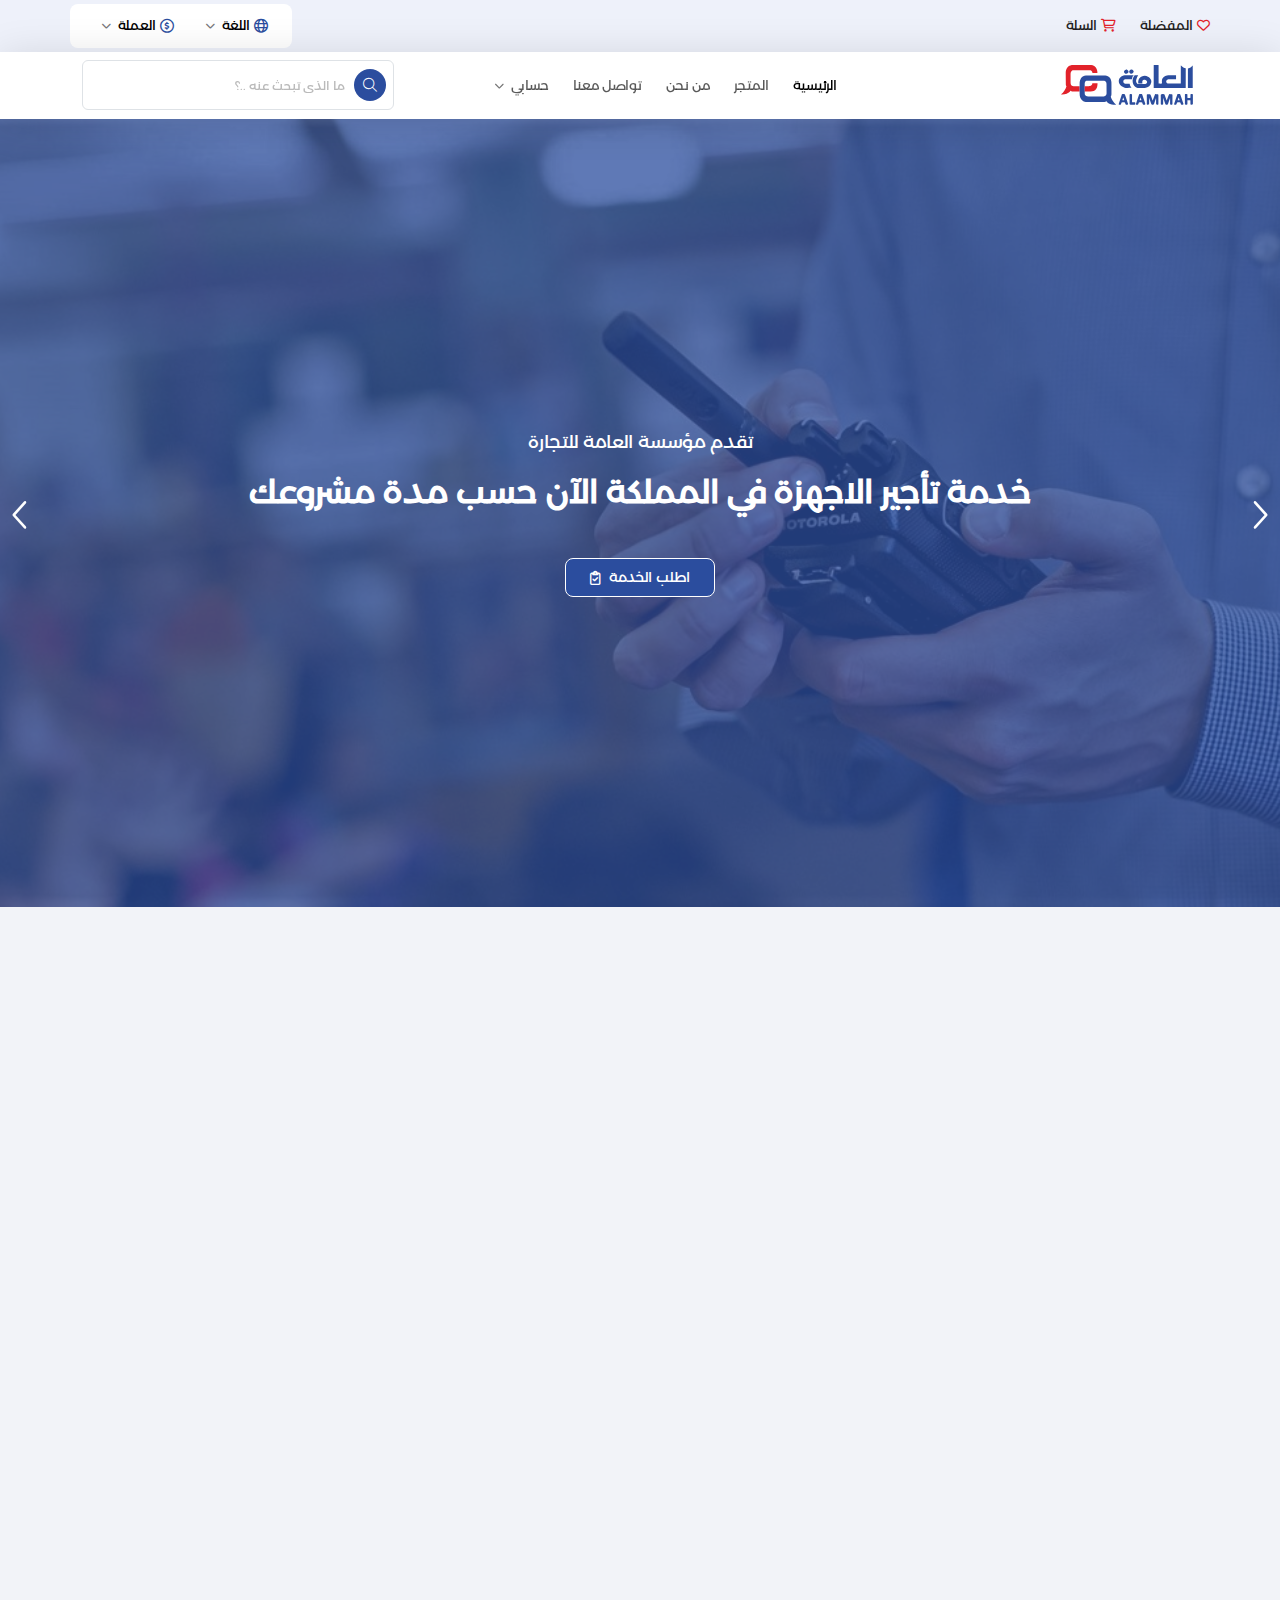
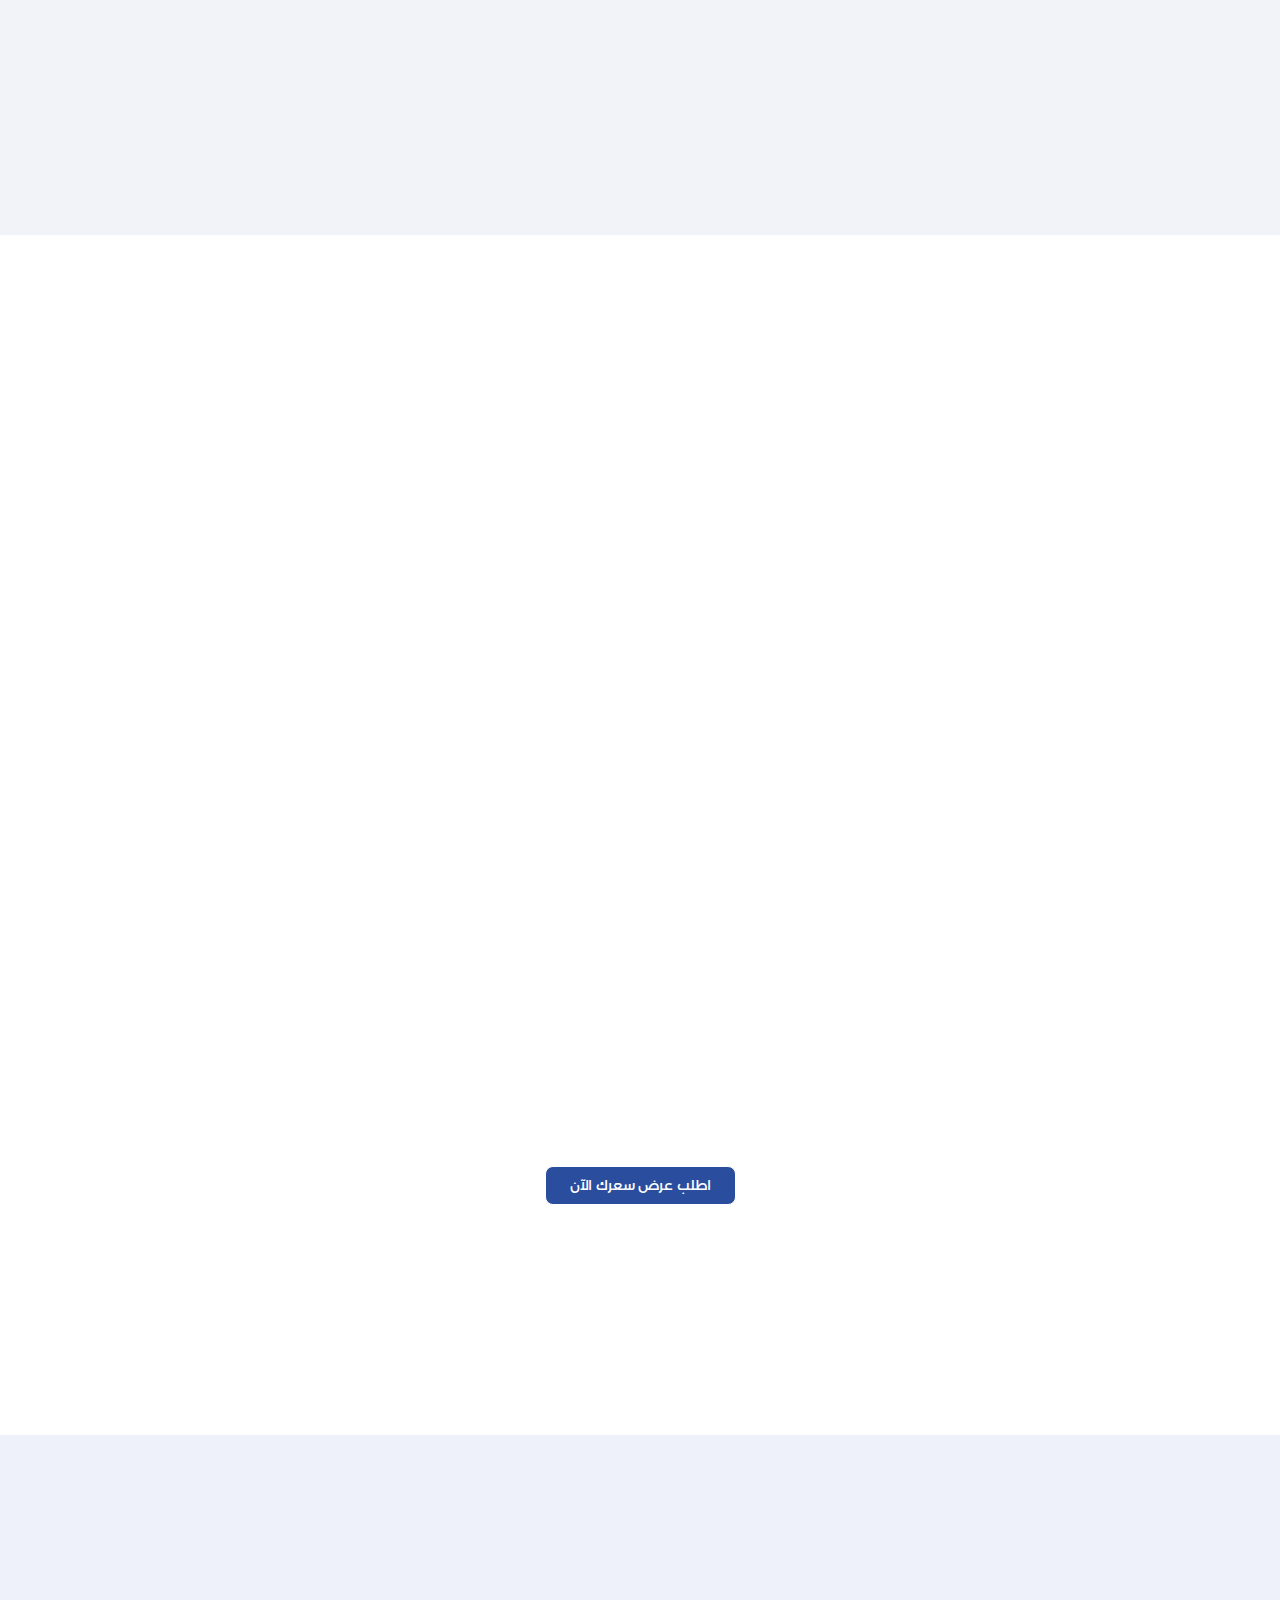
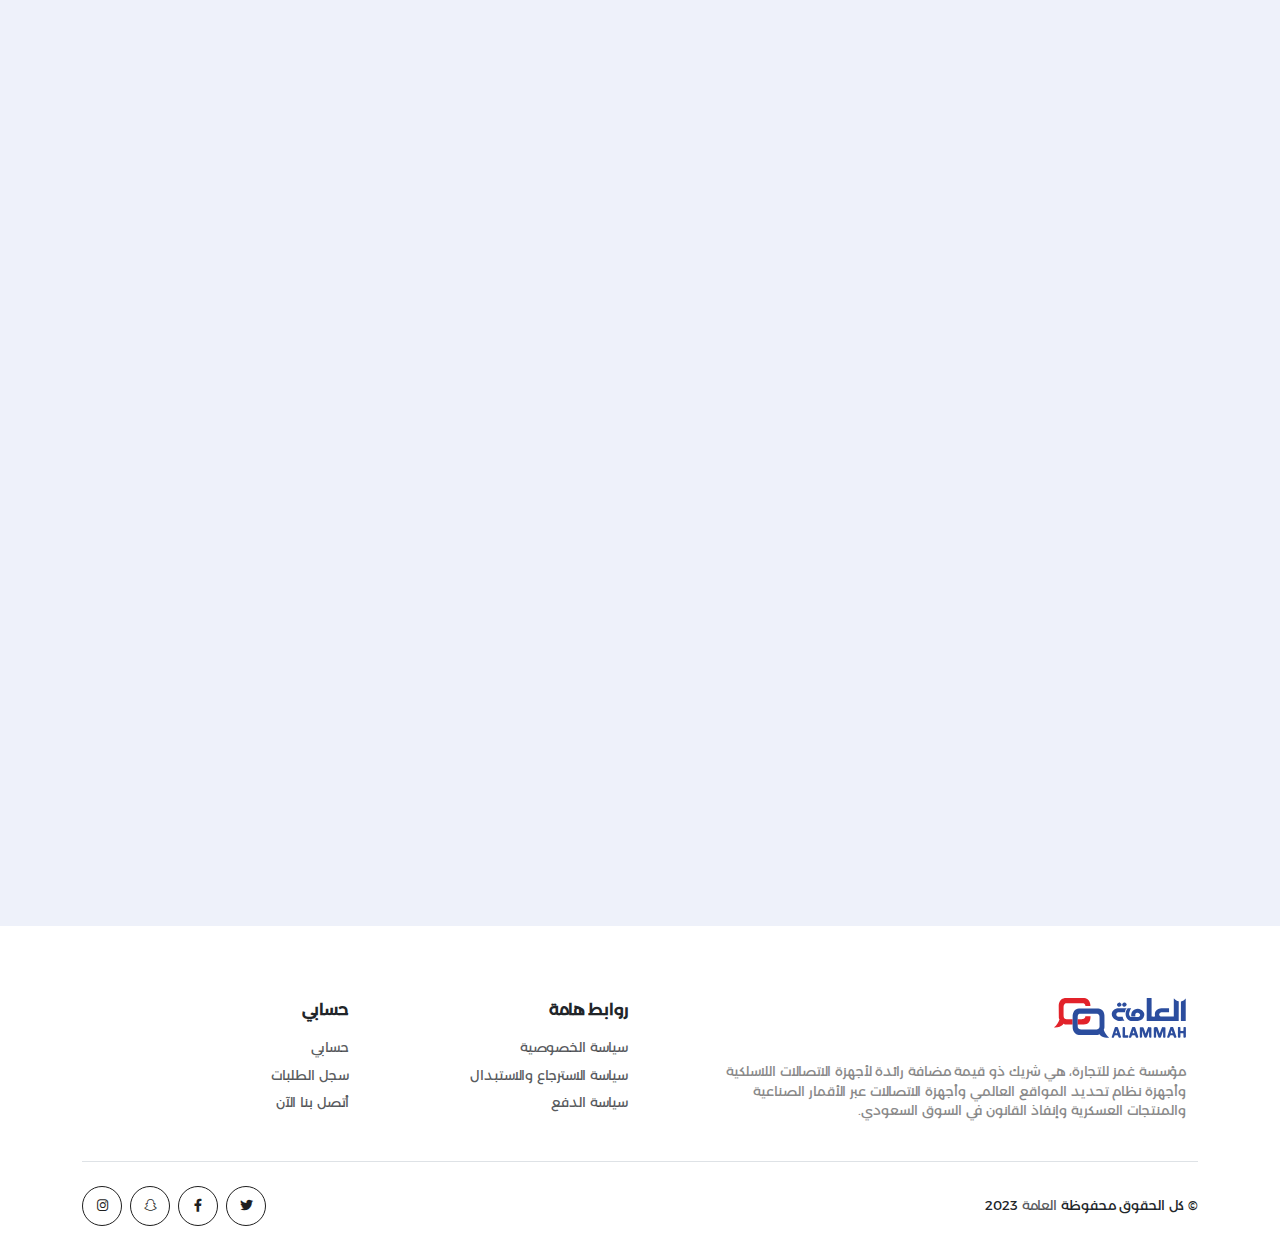
==== index.html @ 10451464 "index" ====
<!DOCTYPE html>
<html>

<head>
  <!-- Required meta tags -->
  <meta charset="UTF-8" />
  <meta http-equiv="X-UA-Compatible" content="IE=edge" />
  <meta name="viewport" content="width=device-width, initial-scale=1.0" />
  <meta name="description" content="" />
  <!-- title -->
  <title> مؤسسة العامة التجارية </title>
  <!-- favicon -->
  <link rel="icon" type="image/x-icon" href="img/fav.svg" />
  <!-- icons -->
  <link rel="stylesheet" href="css/all.css" />
  <!-- bootstrap -->
  <link rel="stylesheet" href="css/bootstrap.rtl.min.css" />
  <!-- aos -->
  <link rel="stylesheet" href="css/aos.css" />
  <!-- odometer -->
  <link rel="stylesheet" href="css/odometer.min.css" />
  <!-- Swiper -->
  <link rel="stylesheet" href="css/swiper-bundle.min.css" />
  <!-- fancybox -->
  <link rel="stylesheet" href="css/jquery.fancybox.min.css" />
  <!-- select2 -->
  <link rel="stylesheet" href="css/select2.min.css" />
  <!-- Custom style  -->
  <link rel="stylesheet" href="css/style.css" />
</head>

<body>
  <section class="topNav">
    <div class="container">
      <div class="links">
        <a href="#!"> <i class="fa-regular fa-heart"></i> <span> المفضلة </span></a>
        <a href="#!"> <i class="fa-sharp fa-regular fa-cart-shopping"></i> <span> السلة </span></a>
      </div>
      <div class="dropDowns">
        <div class="dropdown">
          <button class="dropdown-toggle" data-bs-toggle="dropdown">
            <i class="fa-regular fa-globe"></i>
            <span>اللغة</span>
          </button>
          <div class="dropdown-menu">
            <a class="dropdown-item active" href="#"> عربي </a>
            <a class="dropdown-item" href="#"> English </a>
          </div>
        </div>
        <div class="dropdown">
          <button class="dropdown-toggle" data-bs-toggle="dropdown">
            <i class="fa-sharp fa-regular fa-circle-dollar"></i>
            <span>العملة</span>
          </button>
          <div class="dropdown-menu">
            <a class="dropdown-item active" href="#"> SAR </a>
            <a class="dropdown-item" href="#"> USD </a>
          </div>
        </div>
      </div>
    </div>
  </section>
  <nav class="navbar navbar-expand-lg sticky-top">
    <div class="container">
      <a class="logo" href="#">
        <img src="img/logo.svg" alt="">
      </a>
      <button class="navbar-toggler" type="button" data-bs-toggle="collapse" data-bs-target="#navControl"
        aria-controls="navControl" aria-expanded="false" aria-label="Toggle navigation">
        <span class="navbar-toggler-icon"></span>
      </button>
      <div class="collapse navbar-collapse" id="navControl">
        <ul class="navbar-nav mb-2 mb-lg-0 gap-2">
          <li class="nav-item">
            <a class="nav-link active" href="#"> الرئيسية </a>
          </li>
          <li class="nav-item">
            <a class="nav-link" href="#"> المتجر </a>
          </li>
          <li class="nav-item">
            <a class="nav-link" href="#"> من نحن </a>
          </li>
          <li class="nav-item">
            <a class="nav-link" href="#"> تواصل معنا </a>
          </li>
          <li class="dropdown">
            <a class="nav-link dropdown-toggle pe-4" href="#" data-bs-toggle="dropdown"> حسابي </a>
            <div class="dropdown-menu">
              <a class="dropdown-item" href="#"> تسجيل دخول </a>
              <a class="dropdown-item" href="#"> حسابي </a>
              <a class="dropdown-item" href="#"> مشترياتي </a>
              <a class="dropdown-item" href="#"> تسجيل خروج </a>
            </div>
          </li>
        </ul>
        <div class="search">
          <i class="fa-sharp fa-light fa-magnifying-glass"></i>
          <input type="search" class="form-control " placeholder="ما الذي تبحث عنه ..؟">
        </div>
      </div>
    </div>
  </nav>
  <!-- ================ /Header ================= -->
  <!--(((((((((((((((((((((((()))))))))))))))))))))))-->
  <!--((((((((((((((((((( content )))))))))))))))))))-->
  <!--(((((((((((((((((((((((()))))))))))))))))))))))-->
  <content>
    <!-- main slider -->
    <section class="mainSlider">
      <div class="swiper mainSliderContainer ">
        <div class="swiper-wrapper">
          <!-- swiper-slide -->
          <div class="swiper-slide" style="background-image:url(img/s2.jpg)">
            <div class=" info">
              <h4 class="hint"> تقدم مؤسسة العامة للتجارة </h4>
              <h1 class="sliderTitle">
                خدمة تأجير الاجهزة في المملكة الآن حسب مدة مشروعك
              </h1>
              <a href="#!" class="btnDefault"> <span> اطلب الخدمة <i class="fa-regular fa-clipboard-check"></i> </span>
              </a>
            </div>
          </div>
          <!-- swiper-slide -->
          <div class="swiper-slide" style="background-image:url(img/s1.jpg)">
            <div class=" info">
              <h4 class="hint"> حلول الاتصالات اللاسلكية </h4>
              <h1 class="sliderTitle">
                حلول الاتصالات اللاسلكية اجهزة يدوية، اجهزة عربة ونظام متكامل
              </h1>
              <a href="#!" class="btnDefault"> <span> اتصل بنا <i class="fa-regular fa-headset"></i> </span> </a>
            </div>
          </div>
          <!-- swiper-slide -->
          <div class="swiper-slide" style="background-image:url(img/s3.jpeg)">
            <div class=" info">
              <h4 class="hint"> متجرنا الالكتروني يعمل حالياً، قم بتصفح منتجاتنا </h4>
              <h1 class="sliderTitle">
                منتجات الاتصالات واجهزة تحديد المواقع
              </h1>
              <a href="#!" class="btnDefault"> <span> اشتري الآن <i class="fa-regular fa-cart-shopping"></i> </span>
              </a>
            </div>
          </div>
        </div>
      </div>
      <div class="swiperBtns" data-aos="fade-down">
        <div class="mainSliderNext swiper-button-next"></div>
        <div class="mainSliderPrev swiper-button-prev"></div>
      </div>
    </section>
    <!-- Features -->
    <section class="Features">
      <div class="container">
        <div class="row align-items-center g-3 pb-5">
          <div class="col-md-6">
            <div class="aboutUs">
              <h1 data-aos="fade-up"> عن العامة للتجارة </h1>
              <p data-aos="fade-up">
                مؤسسة العامة للتجارة، هي شريك ذو قيمة مضافة رائدة لأجهزة الاتصالات اللاسلكية وأجهزة نظام تحديد المواقع
                العالمي وأجهزة الاتصالات عبر الأقمار الصناعية والمنتجات العسكرية وإنفاذ القانون في السوق السعودي.
                من خلال مشاريع أبحاث السوق المنتظمة ، والتي تهدف إلى توفير وتطوير أحدث الحلول والمنتجات بأعلى المعايير
                من أجل البقاء في المقدمة في سوق اقتصادي تنافسي. اليوم تعمل العامة بجد لكسب المزيد من العملاء في السوق
                المحلية من خلال توظيف مؤهلين من ذوي الخبرة وإدارة المنافسة الشديدة في المملكة ، ضمن مجموعة متنوعة من
                المجالات التي ننشط فيها.
              </p>
            </div>
          </div>
          <div class="col-md-6 d-none d-md-block">
            <div class="aboutImg " data-aos="fade-up">
              <img src="img/about.jpg" alt="">
            </div>
          </div>
        </div>
        <div class="Feature">
          <div class="row flex-wrap">
            <!-- single Feature -->
            <div class="col p-2 singleFeature " data-aos="fade-up">
              <div class="info">
                <div class="content">
                  <div class="icon">
                    <img src="img/fav.svg" alt="">
                  </div>
                  <h4> أجهزة الاتصالات اللاسلكية والسلكية </h4>
                  <p>
                    مؤسسة العامة للتجارة هي مورد أجهزة الاتصال اللاسلكي الجديدة والمستعملة من العلامات التجارية الرائدة
                    مثل
                    موتورولا هاريس و هايترا و ايكوم و كينوود و تايت.
                  </p>
                </div>
              </div>
            </div>
            <!-- single Feature -->
            <div class="col p-2 singleFeature " data-aos="fade-up">
              <div class="info">
                <div class="content">
                  <div class="icon">
                    <img src="img/fav.svg" alt="">
                  </div>
                  <h4>
                    أجهزة تحديد المواقع
                  </h4>
                  <p>
                    العامة هي مورد معتمد لمنتجات أجهزة تحديد المواقع (قارمن) للأفراد والشركات والحكومة.
                  </p>
                </div>
              </div>
            </div>
            <!-- single Feature -->
            <div class="col p-2 singleFeature " data-aos="fade-up">
              <div class="info">
                <div class="content">
                  <div class="icon">
                    <img src="img/fav.svg" alt="">
                  </div>
                  <h4>
                    المستلزمات المكتبية
                  </h4>
                  <p>
                    توريد الاثاث المكتبي المتكامل للشركات والافراد بالمواصفات القياسية وبنا يتناسب مع المستخدم النهائي.
                  </p>
                </div>
              </div>
            </div>
            <!-- single Feature -->
            <div class="col p-2 singleFeature " data-aos="fade-up">
              <div class="info">
                <div class="content">
                  <div class="icon">
                    <img src="img/fav.svg" alt="">
                  </div>
                  <h4>
                    التجهيزات العسكرية وتجهيزات انفاذ القانون
                  </h4>
                  <p>
                    تجهيز شنط الاسعافات الاولية العسكرية المجهزة بأحد الوسائل التكتيكية للبقاء علي قيد الحياه وتريدها
                    للفرق العسكرية في مخلتف قواة الدفاع الوطني في المملكة العربية السعودية.
                  </p>
                </div>
              </div>
            </div>
          </div>
        </div>
      </div>
    </section>
    <!-- services -->
    <section class="services">
      <div class="container">
        <!--  section Top -->
        <div class="sectionTop">
          <!-- Section Title -->
          <div class="SectionTitle text-md-start">
            <h1 class="title" data-aos="fade-up">
              القطاعات الرئيسية التي قمنا بخدمتها
            </h1>
            <h6 class="hint" data-aos="fade-up">
              لدينا مايكفي من الكفاءة لتقديم الخدمات والمنتجات لاكبر المنظمات والقطاعات الخاصة و الحكومية !!
            </h6>
          </div>
        </div>
        <!-- slider -->
        <div class="swiper servicesSlider">
          <div class="swiper-wrapper">
            <!-- slide -->
            <div class="swiper-slide">
              <div class="flipCard" data-aos="zoom-in-up">
                <div class="cardFront"
                  style="background: linear-gradient(to top, #000000a3, #0000001a), url(img/service1.jpg);">
                  <div class="content">
                    <h3>
                      القطاع العسكري وانفاذ القانون
                    </h3>
                    <a href="#!" class="animatedLink">
                      <i class="fa-light fa-bullseye-arrow"><span></span></i>
                    </a>
                  </div>
                </div>
                <div class="cardBack">
                  <div class="content">
                    <img src="img/logo.svg" alt="">
                    <h5> القطاع العسكري وانفاذ القانون </h5>
                    <p>
                      الإمدادات العسكرية مثل الأصفاد وأسلحة الصعق الكهربائي وخيام التخييم والحقائب وأدوات الإسعافات
                      الأولية
                    </p>
                    <a href="#!" class="btnDefault"> <span> التفاصيل <i class="fa-light fa-arrow-left-long"></i></span>
                    </a>
                  </div>
                </div>
              </div>
            </div>
            <!-- slide -->
            <div class="swiper-slide">
              <div class="flipCard" data-aos="zoom-in-up">
                <div class="cardFront"
                  style="background: linear-gradient(to top, #000000a3, #0000001a), url(img/service2.jpg);">
                  <div class="content">
                    <h3>
                      القطاع البحري
                    </h3>
                    <a href="#!" class="animatedLink">
                      <i class="fa-light fa-bullseye-arrow"><span></span></i>
                    </a>
                  </div>
                </div>
                <div class="cardBack">
                  <div class="content">
                    <img src="img/logo.svg" alt="">
                    <h5> القطاع البحري </h5>
                    <p>
                      الإمدادات العسكرية مثل الأصفاد وأسلحة الصعق الكهربائي وخيام التخييم والحقائب وأدوات الإسعافات
                      الأولية
                    </p>
                    <a href="#!" class="btnDefault"> <span> التفاصيل <i class="fa-light fa-arrow-left-long"></i></span>
                    </a>
                  </div>
                </div>
              </div>
            </div>
            <!-- slide -->
            <div class="swiper-slide">
              <div class="flipCard" data-aos="zoom-in-up">
                <div class="cardFront"
                  style="background: linear-gradient(to top, #000000a3, #0000001a), url(img/service3.jpg);">
                  <div class="content">
                    <h3>
                      المقاولات
                    </h3>
                    <a href="#!" class="animatedLink">
                      <i class="fa-light fa-bullseye-arrow"><span></span></i>
                    </a>
                  </div>
                </div>
                <div class="cardBack">
                  <div class="content">
                    <img src="img/logo.svg" alt="">
                    <h5> المقاولات </h5>
                    <p>
                      الإمدادات العسكرية مثل الأصفاد وأسلحة الصعق الكهربائي وخيام التخييم والحقائب وأدوات الإسعافات
                      الأولية
                    </p>
                    <a href="#!" class="btnDefault"> <span> التفاصيل <i class="fa-light fa-arrow-left-long"></i></span>
                    </a>
                  </div>
                </div>
              </div>
            </div>
            <!-- slide -->
            <div class="swiper-slide">
              <div class="flipCard" data-aos="zoom-in-up">
                <div class="cardFront"
                  style="background: linear-gradient(to top, #000000a3, #0000001a), url(img/service4.jpg);">
                  <div class="content">
                    <h3>
                      قطاع البترول
                    </h3>
                    <a href="#!" class="animatedLink">
                      <i class="fa-light fa-bullseye-arrow"><span></span></i>
                    </a>
                  </div>
                </div>
                <div class="cardBack">
                  <div class="content">
                    <img src="img/logo.svg" alt="">
                    <h5> قطاع البترول </h5>
                    <p>
                      الإمدادات العسكرية مثل الأصفاد وأسلحة الصعق الكهربائي وخيام التخييم والحقائب وأدوات الإسعافات
                      الأولية
                    </p>
                    <a href="#!" class="btnDefault"> <span> التفاصيل <i class="fa-light fa-arrow-left-long"></i></span>
                    </a>
                  </div>
                </div>
              </div>
            </div>
          </div>
        </div>
      </div>
    </section>
    <!--  -->
    <section class="requestQuote">
      <div class="container">
        <div class="request">
          <h1>اطلب تسعيرتك الان </h1>
          <button class="btnDefault"> <span> اطلب عرض سعرك الآن </span> </button>
        </div>
      </div>
    </section>
    <!--  -->
    <section class="completedProjects">
      <div class="container">
        <div class="row">
          <div class="col-lg-3 p-2">
            <div class="title">
              <h1 data-aos="fade-up"> المشروعات المكتملة </h1>
              <p data-aos="fade-up"> مؤسسة العامة للتجارة اكتسبت مؤسسة العامة ثقة عملائها خلال السنوات القليلة الماضية
                في مجال توريد نظام
                تحديد المواقع العالمي (GPS) في مختلف القطاعات بالمملكة العربية السعودية . أنجزت عددا من المشاريع الرائعة
                نستعرض لك بعض منها </p>
            </div>
          </div>
          <div class="col-lg-9 p-2">
            <div class="row">
              <div class="col-md-6 p-2">
                <div class="project" data-aos="fade-up">
                  <img src="img/service1.jpg" alt="">
                  <h6> توريد الات موسيقية لصالح فرق المشاة </h6>
                  <p>
                    تعاونت مؤسسة العامة للتجارة مع أهم منتجين للآلات الموسيقية أوروبية الصنع، لتوريد آلات موسيقية مختلفة
                    لتستخدمها فرق العزف العسكرية مثل الطبول والساكسفون والمزمار بالإضافة إلى المتطلبات والمواد المختلفة
                    لتجهيز واعداد فرق العزف العسكرية.
                  </p>
                </div>
              </div>
              <div class="col-md-6 p-2">
                <div class="project" data-aos="fade-up">
                  <img src="img/service2.jpg" alt="">
                  <h6> توريد شنط الإسعافات الأولية الشخصية المعبئة بمكونات تكتيكية
                  </h6>
                  <p>
                    شنط الاسعافات الاولية التكتيكية عبارة عن مجموعات من أدوات لتحمل الصدمات و المواد الاساسية للبقاء علي
                    قيد الحياه عن طريق التحكم في النزيف وعلاج الجروح الرئيسية. كما تشمل مكونات شنطة الاسعافات الاولية
                    التكتيكية على اربطة أخرى.
                  </p>
                </div>
              </div>
              <div class="col-md-6 p-2">
                <div class="project" data-aos="fade-up">
                  <img src="img/s1.jpg" alt="">
                  <h6> توريد أجهزة اتصال لاسلكي يدوية مصنعة خصيصآ لتتحمل الصدمات والانفاجارات
                  </h6>
                  <p>
                    قمنا بتوريد أجهزة الاتصال اللاسلكي المعدة للاستخدام في المناطق القابلة للانفجار من منتجات موتورولا
                    /موتوتربومع كامل ملحقاتها للمقاول الرئيسي في مجال النفط والغاز.
                  </p>
                </div>
              </div>
              <div class="col-md-6 p-2">
                <div class="project" data-aos="fade-up">
                  <img src="img/s2.jpg" alt="">
                  <h6> توريد مسدس الصعق الكهربائي من تيزر موديل اكس 26 بي مع الخراطيش لأحد قطاعات انفاذ القانون في
                    المملكة العربية السعودية
                  </h6>
                  <p>
                    تيزر اكسون موديل اكس 26 بي، هو السلاح الذكي الأصغر والأكثر إحكاما ، ومقبضه المصمم هندسيًا مصنوع
                    لمراعاة سهولة الأداء. مع حزمة كملة من الملحقات تشمل خراطيش البطاريات قامت العامة بتوريده لمنظمات
                    انفاذ
                    القانون في السعودية.
                  </p>
                </div>
              </div>
            </div>
          </div>
        </div>
      </div>
    </section>
  </content>
  <!--(((((((((((((((((((((((()))))))))))))))))))))))-->
  <!--((((((((((((((((( / content )))))))))))))))))))-->
  <!--(((((((((((((((((((((((()))))))))))))))))))))))-->
  <!-- ================ Footer ================= -->
  <footer class="pt-5">
    <div class="container pt-4">
      <div class="row">
        <div class="col-md-6 mb-3 info">
          <img class="logo" src="img/logo.svg" alt="">
          <p> مؤسسة غمز للتجارة، هي شريك ذو قيمة مضافة رائدة لأجهزة الاتصالات اللاسلكية وأجهزة نظام تحديد المواقع
            العالمي وأجهزة الاتصالات عبر الأقمار الصناعية والمنتجات العسكرية وإنفاذ القانون في السوق السعودي. </p>
        </div>
        <div class="col-6 col-md-3 mb-3">
          <h5 class="fw-bold mb-3"> روابط هامة </h5>
          <ul class="nav flex-column">
            <li class="nav-item mb-2"><a href="#!" class="nav-link p-0 text-muted"> سياسة الخصوصية </a></li>
            <li class="nav-item mb-2"><a href="#!" class="nav-link p-0 text-muted"> سیاسة الاسترجاع والاستبدال </a></li>
            <li class="nav-item mb-2"><a href="#!" class="nav-link p-0 text-muted"> سياسة الدفع </a></li>
          </ul>
        </div>
        <div class="col-6 col-md-3 mb-3">
          <h5 class="fw-bold mb-3"> حسابي </h5>
          <ul class="nav flex-column">
            <li class="nav-item mb-2"><a href="#!" class="nav-link p-0 text-muted"> حسابي </a></li>
            <li class="nav-item mb-2"><a href="#!" class="nav-link p-0 text-muted"> سجل الطلبات </a></li>
            <li class="nav-item mb-2"><a href="#!" class="nav-link p-0 text-muted"> أتصل بنا الآن </a></li>
          </ul>
        </div>
      </div>
      <div class="d-flex flex-column flex-sm-row justify-content-between py-4 mt-4 border-top align-items-center" style="gap: 16px;">
        <p> © كل الحقوق محفوظة <a href="#!"  class="text-muted"> العامة </a> 2023 </p>
        <ul class="list-unstyled d-flex mb-0">
          <li class="ms-2">
            <a class="icon" href="#" target="_blank">
              <i class="fa-brands fa-twitter"></i>
            </a>
          </li>
          <li class="ms-2">
            <a class="icon" href="#" target="_blank">
              <i class="fa-brands fa-facebook-f"></i>
            </a>
          </li>
          <li class="ms-2">
            <a class="icon" href="#" target="_blank">
              <i class="fa-brands fa-snapchat-ghost"></i>
            </a>
          </li>
          <li class="ms-2">
            <a class="icon" href="#" target="_blank">
              <i class="fa-brands fa-instagram"></i>
            </a>
          </li>
        </ul>
      </div>
    </div>
  </footer>
  <!-- ================ /Footer ================= -->
  <!--////////////////////////////////////////////////////////////////////////////////-->
  <!--////////////////////////////////////////////////////////////////////////////////-->
  <!--////////////////////////////////////////////////////////////////////////////////-->
  <!--/////////////////////////////JavaScript/////////////////////////////////////////-->
  <!--////////////////////////////////////////////////////////////////////////////////-->
  <!--////////////////////////////////////////////////////////////////////////////////-->
  <!--////////////////////////////////////////////////////////////////////////////////-->
  <!-- jquery -->
  <script src="js/jquery.min.js"></script>
  <!-- popper -->
  <script src="js/popper.min.js"></script>
  <!-- bootstrap -->
  <script src="js/bootstrap.min.js"></script>
  <!-- apper -->
  <script src="js/jquery.appear.js"></script>
  <!-- animation on scroll -->
  <script src="js/aos.js"></script>
  <!-- odometer counterUp  -->
  <script src="js/odometer.min.js"></script>
  <!-- select2  -->
  <script src="js/select2.min.js"></script>
  <!-- Swiper JS -->
  <script src="js/swiper-bundle.min.js"></script>
  <!-- fancybox JS -->
  <script src="js/jquery.fancybox.min.js"></script>
  <!-- custom -->
  <script src="js/custom.js"></script>
</body>

</html>
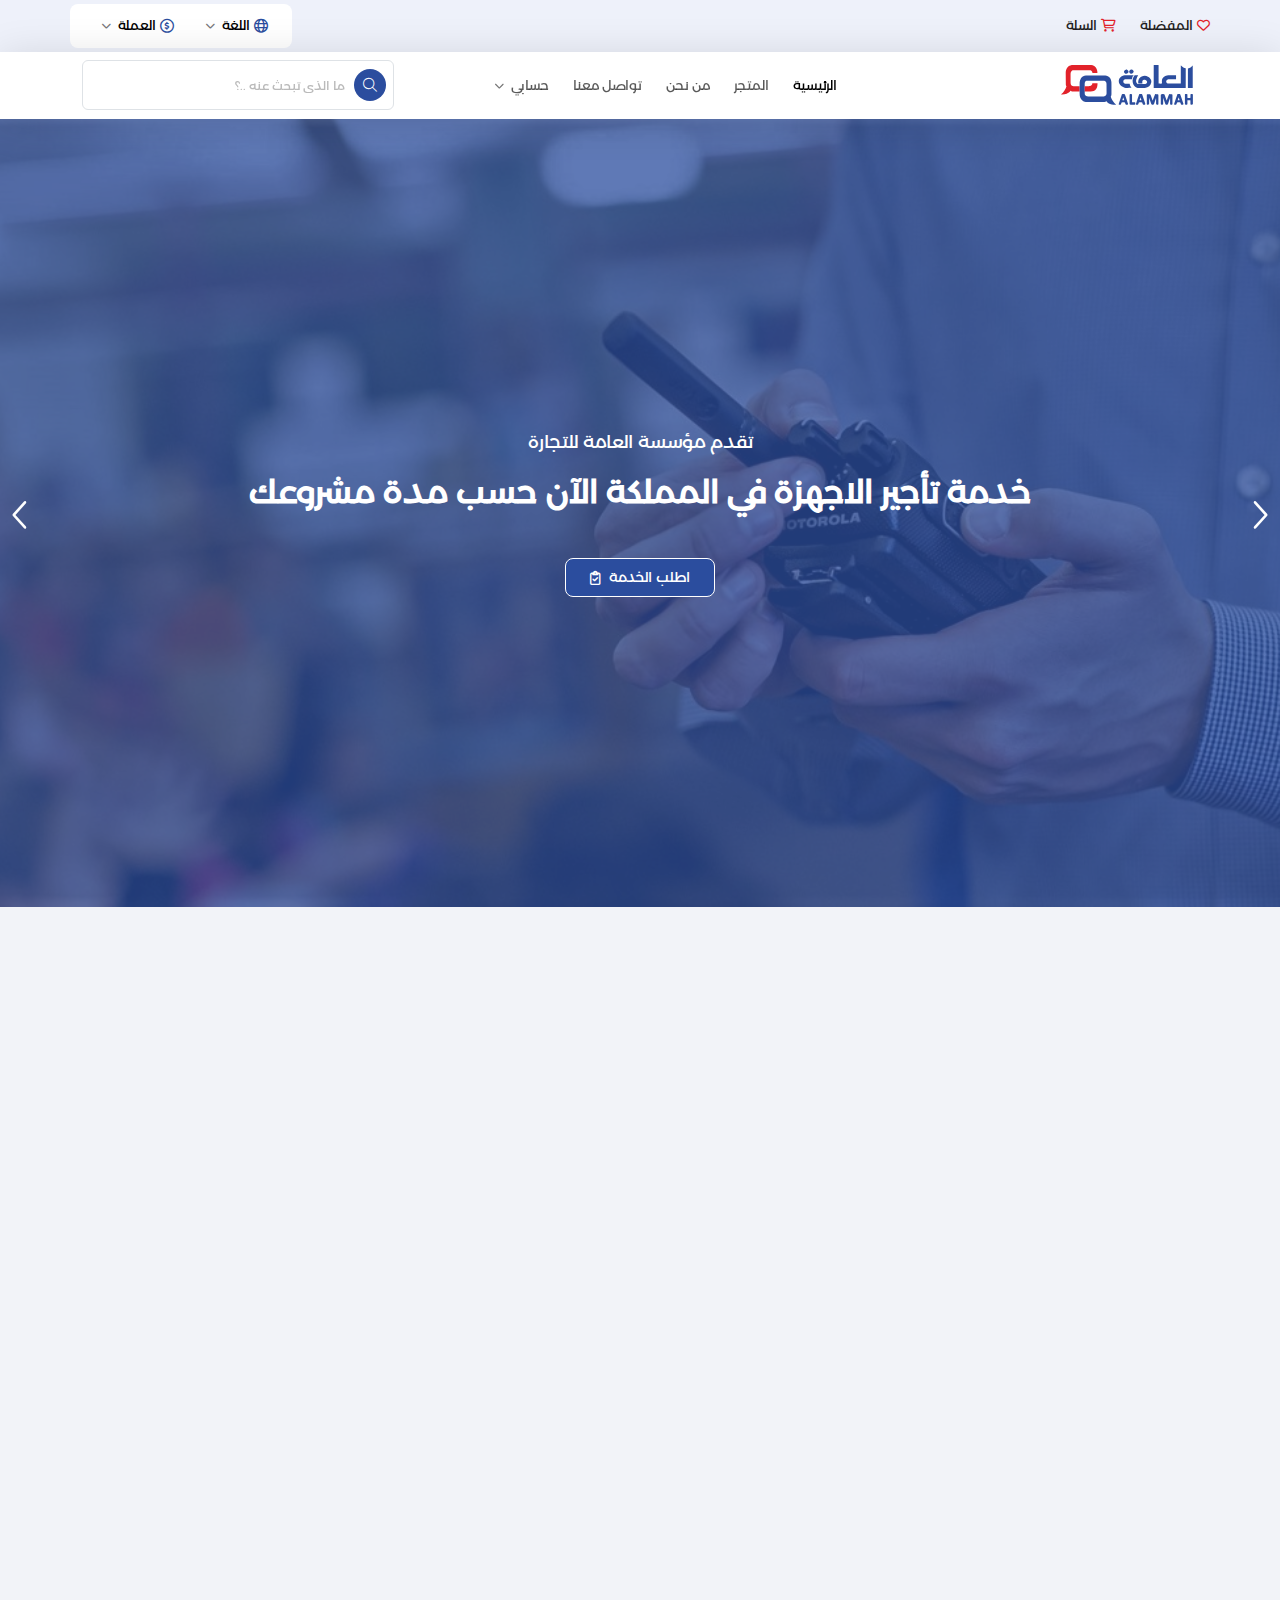
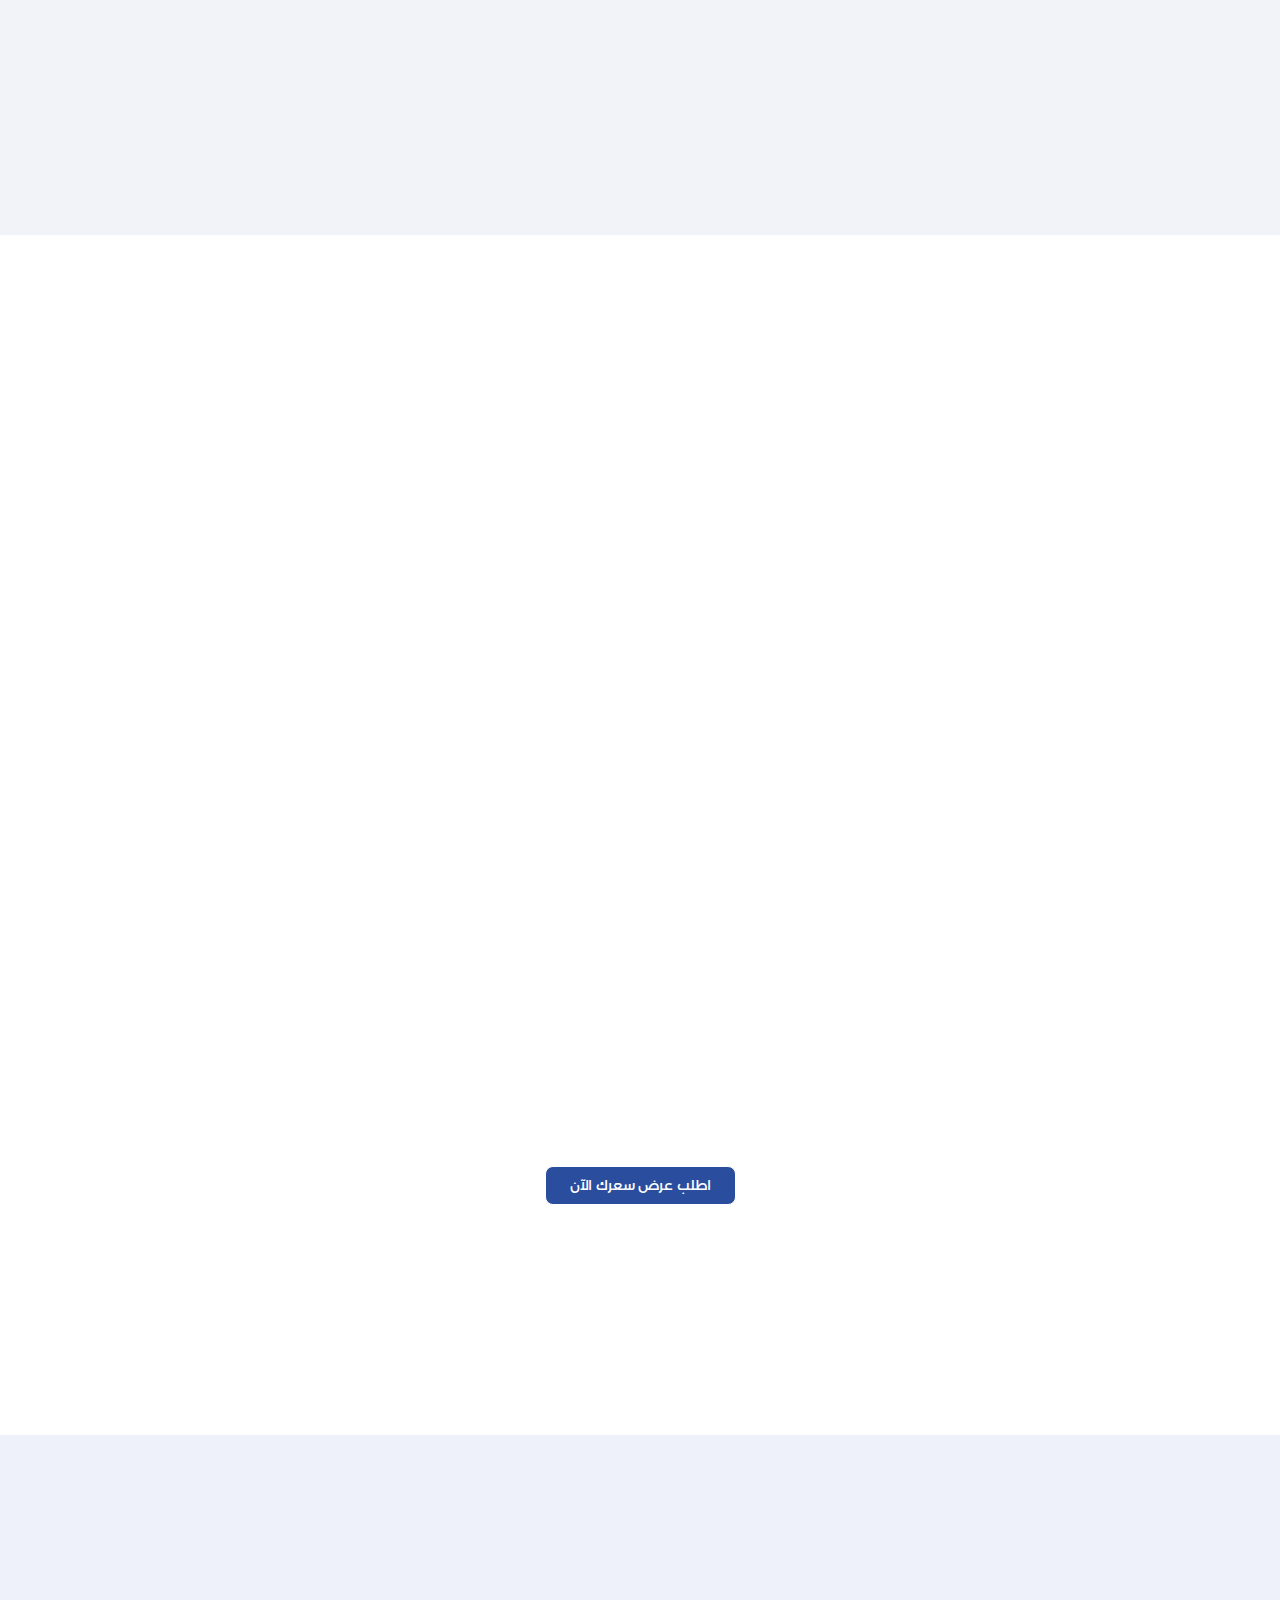
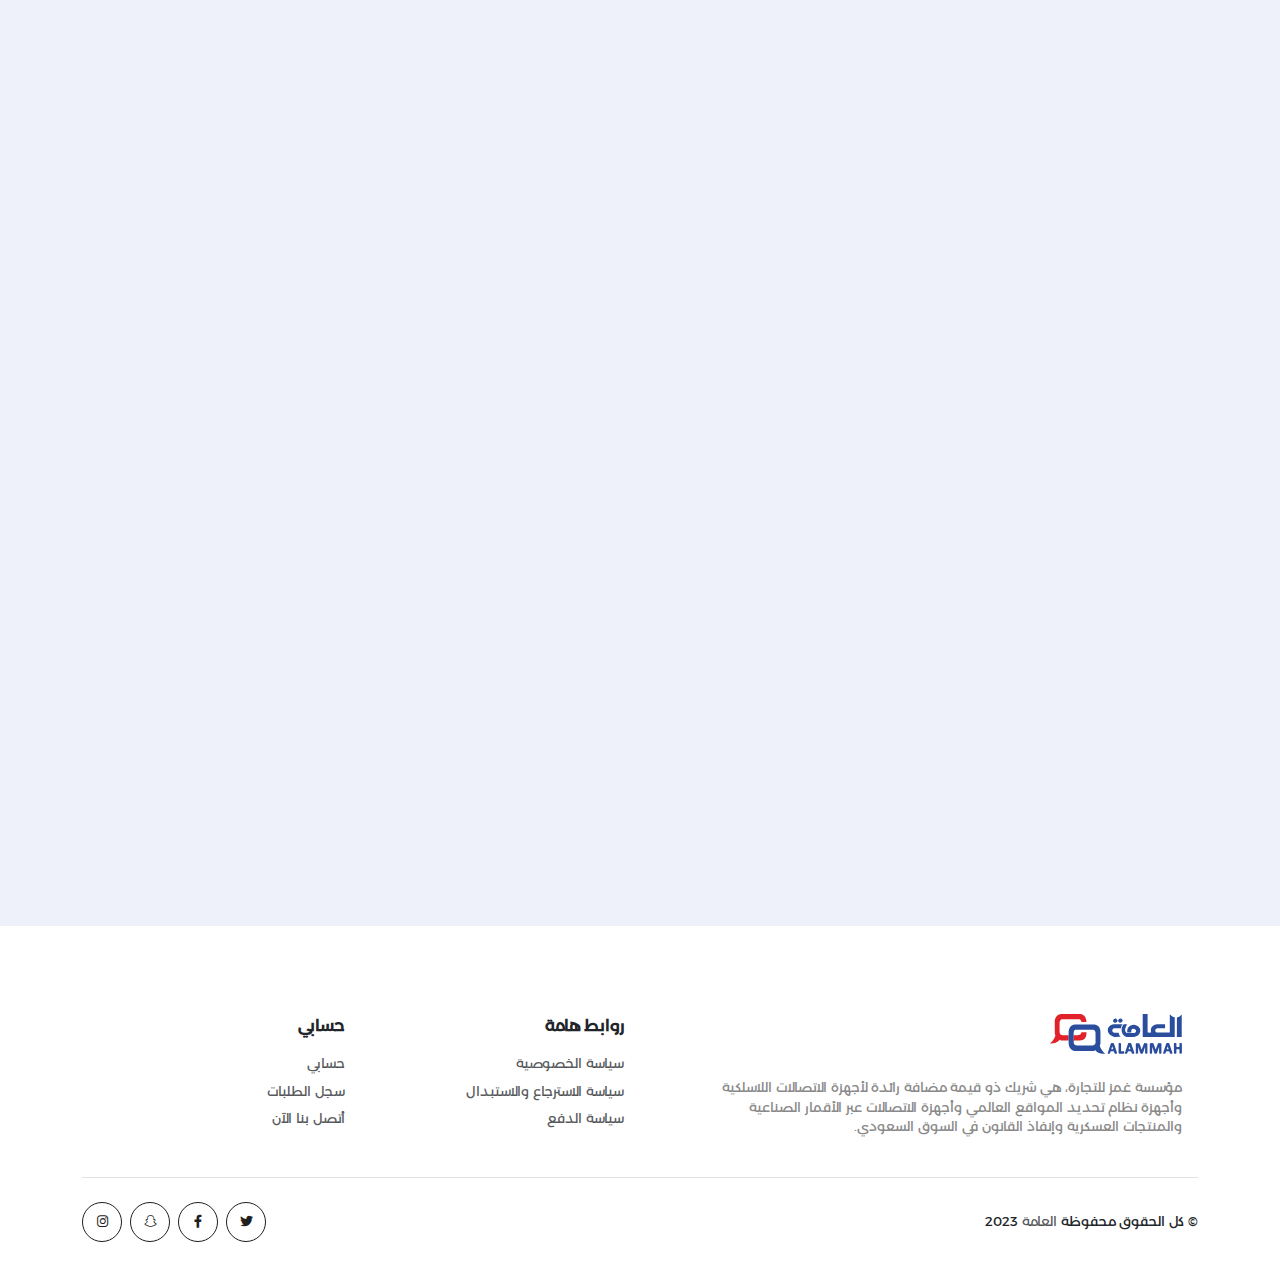
==== commit 3579be84: "index" ====
--- a/index.html
+++ b/index.html
@@ -461,12 +461,12 @@
   <footer class="pt-5">
     <div class="container pt-4">
       <div class="row">
-        <div class="col-md-6 mb-3 info">
+        <div class="col-md-6 p-3 info">
           <img class="logo" src="img/logo.svg" alt="">
           <p> مؤسسة غمز للتجارة، هي شريك ذو قيمة مضافة رائدة لأجهزة الاتصالات اللاسلكية وأجهزة نظام تحديد المواقع
             العالمي وأجهزة الاتصالات عبر الأقمار الصناعية والمنتجات العسكرية وإنفاذ القانون في السوق السعودي. </p>
         </div>
-        <div class="col-6 col-md-3 mb-3">
+        <div class="col-6 col-md-3 p-3">
           <h5 class="fw-bold mb-3"> روابط هامة </h5>
           <ul class="nav flex-column">
             <li class="nav-item mb-2"><a href="#!" class="nav-link p-0 text-muted"> سياسة الخصوصية </a></li>
@@ -474,7 +474,7 @@
             <li class="nav-item mb-2"><a href="#!" class="nav-link p-0 text-muted"> سياسة الدفع </a></li>
           </ul>
         </div>
-        <div class="col-6 col-md-3 mb-3">
+        <div class="col-6 col-md-3 p-3">
           <h5 class="fw-bold mb-3"> حسابي </h5>
           <ul class="nav flex-column">
             <li class="nav-item mb-2"><a href="#!" class="nav-link p-0 text-muted"> حسابي </a></li>
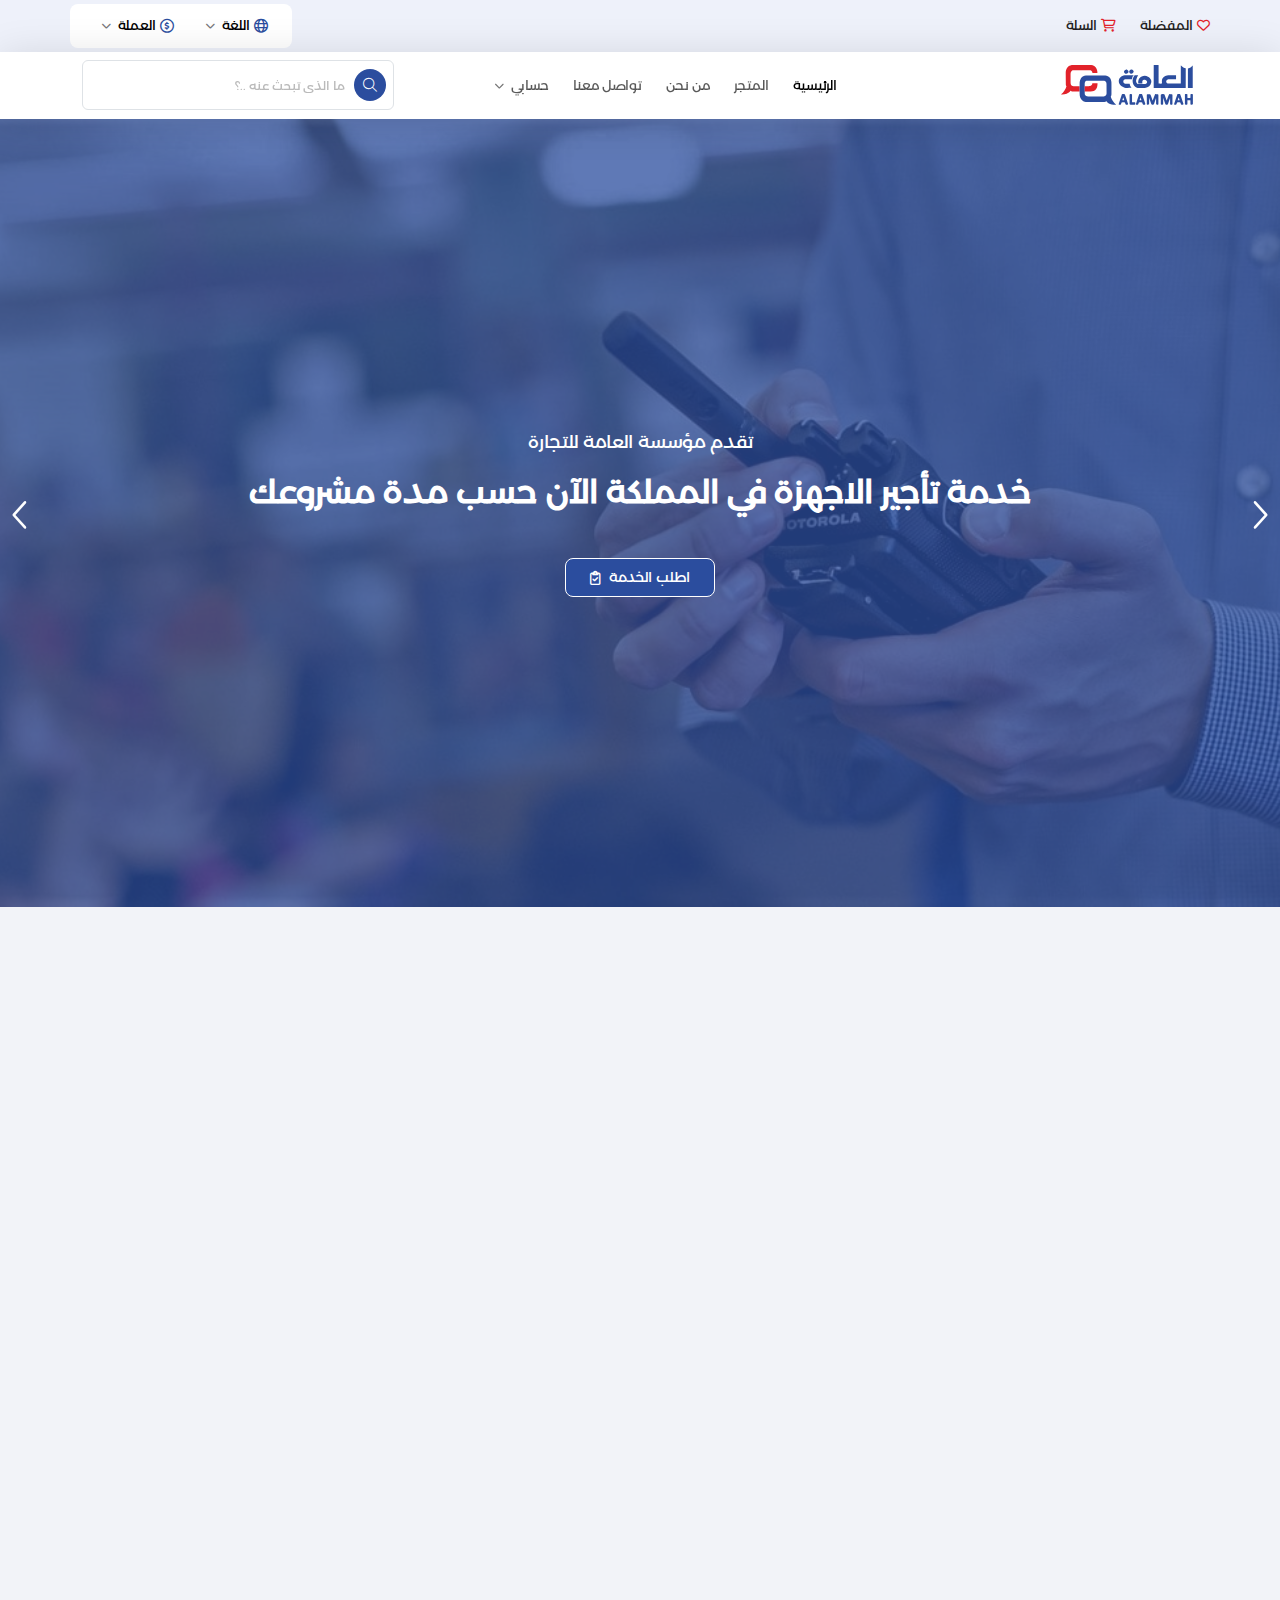
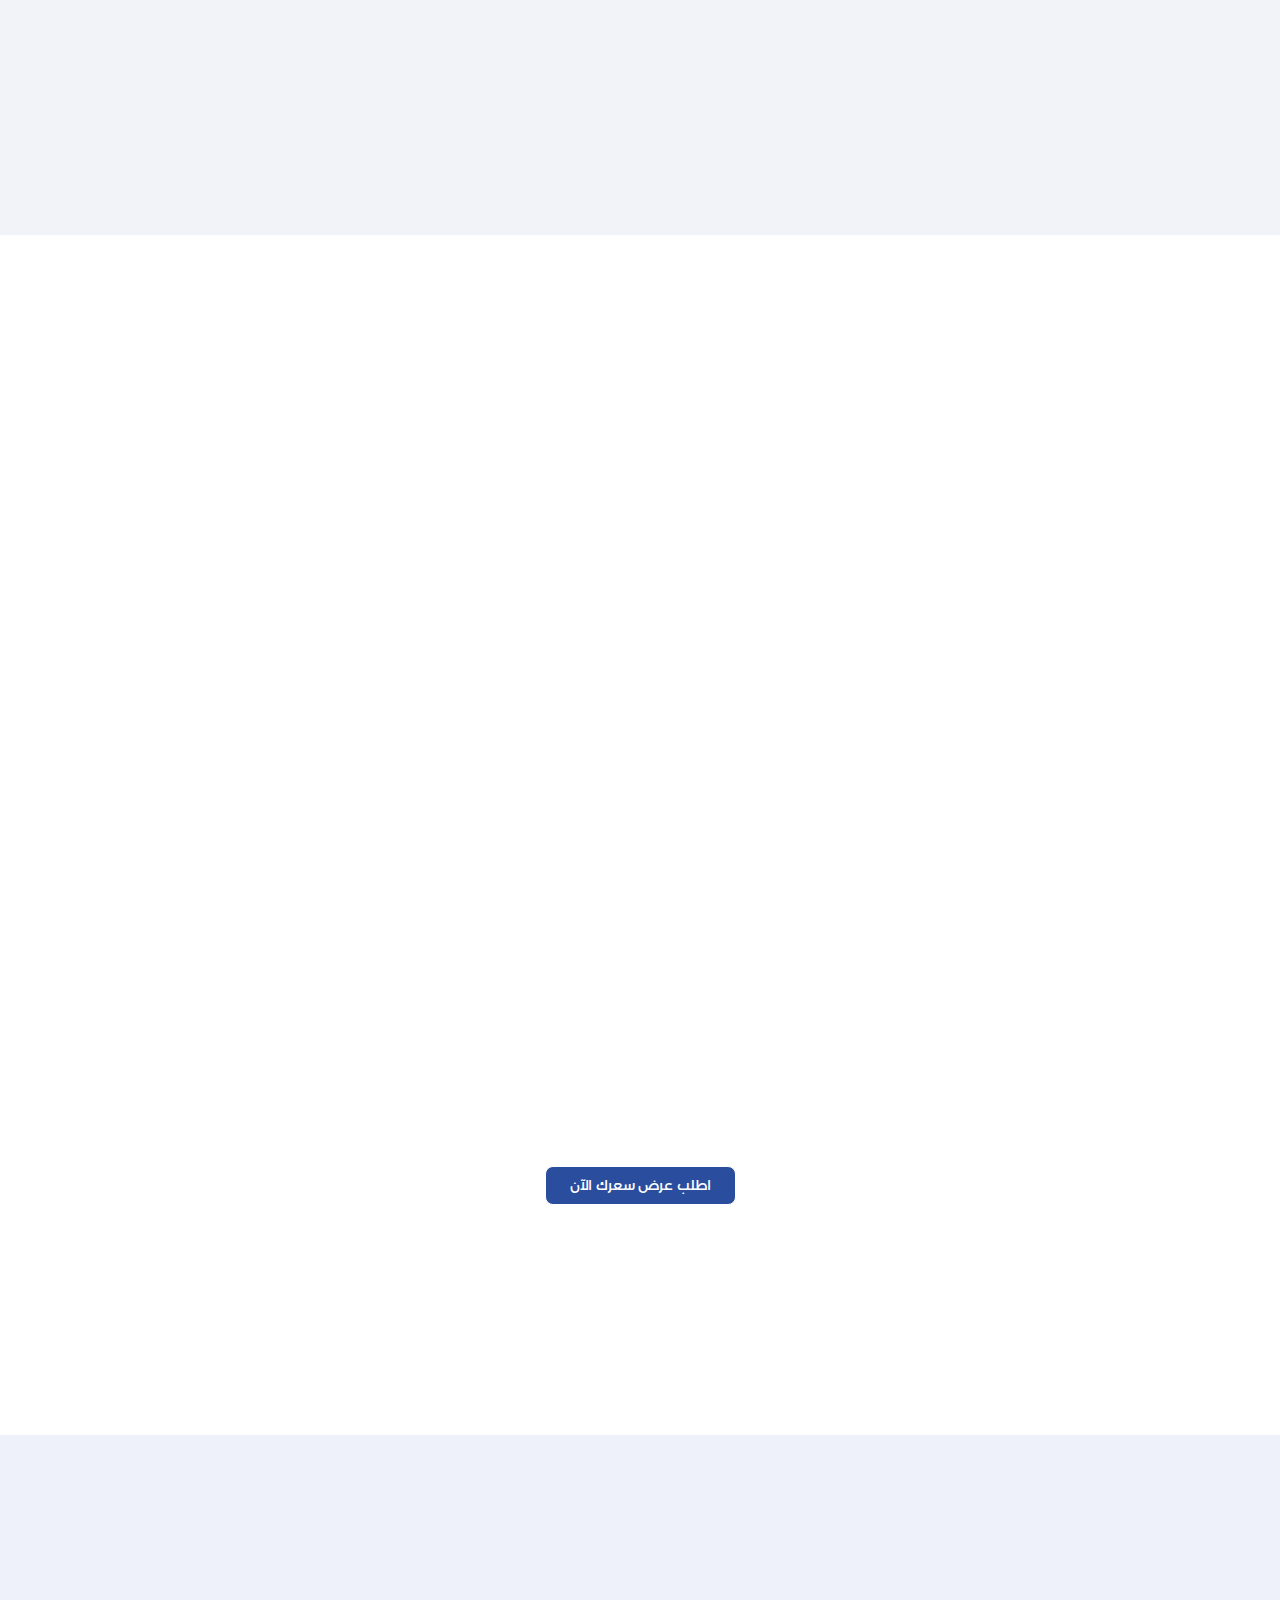
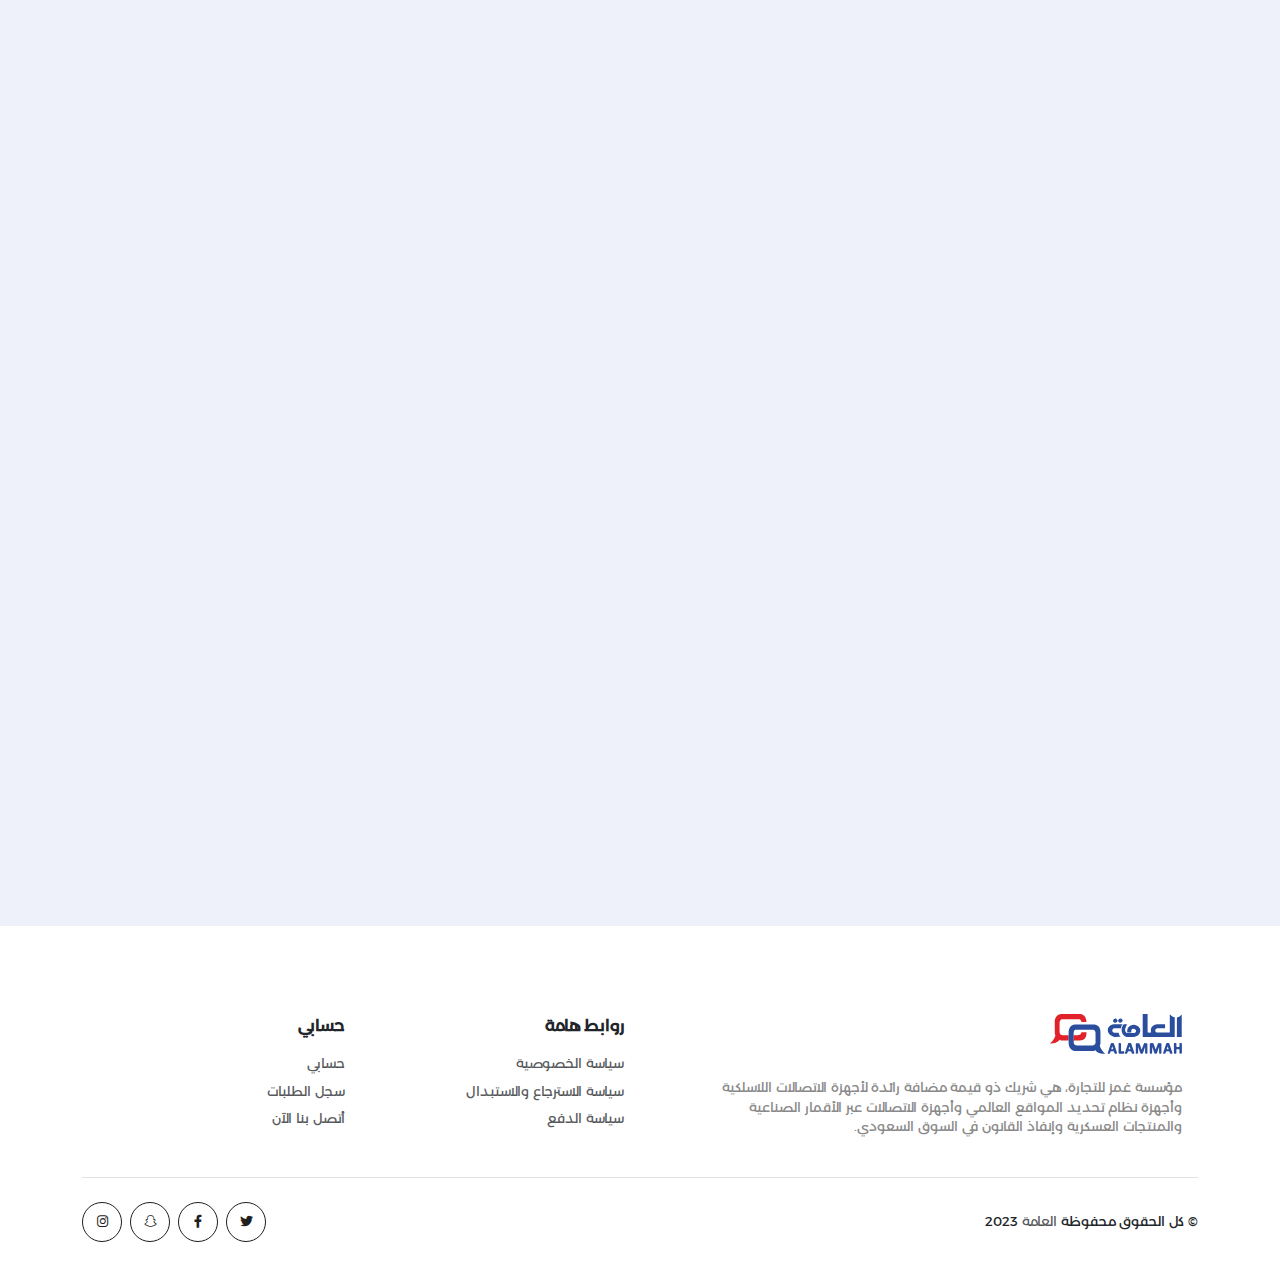
==== commit 1e64c898: "about" ====
--- a/index.html
+++ b/index.html
@@ -62,7 +62,7 @@
   </section>
   <nav class="navbar navbar-expand-lg sticky-top">
     <div class="container">
-      <a class="logo" href="#">
+      <a class="logo" href="index.html">
         <img src="img/logo.svg" alt="">
       </a>
       <button class="navbar-toggler" type="button" data-bs-toggle="collapse" data-bs-target="#navControl"
@@ -72,13 +72,13 @@
       <div class="collapse navbar-collapse" id="navControl">
         <ul class="navbar-nav mb-2 mb-lg-0 gap-2">
           <li class="nav-item">
-            <a class="nav-link active" href="#"> الرئيسية </a>
+            <a class="nav-link active" href="index.html"> الرئيسية </a>
           </li>
           <li class="nav-item">
             <a class="nav-link" href="#"> المتجر </a>
           </li>
           <li class="nav-item">
-            <a class="nav-link" href="#"> من نحن </a>
+            <a class="nav-link" href="about.html"> من نحن </a>
           </li>
           <li class="nav-item">
             <a class="nav-link" href="#"> تواصل معنا </a>
@@ -376,7 +376,7 @@
         </div>
       </div>
     </section>
-    <!--  -->
+    <!-- request Quote -->
     <section class="requestQuote">
       <div class="container">
         <div class="request">
@@ -385,7 +385,7 @@
         </div>
       </div>
     </section>
-    <!--  -->
+    <!-- completed Projects -->
     <section class="completedProjects">
       <div class="container">
         <div class="row">
--- a/css/style.css
+++ b/css/style.css
@@ -883,7 +883,7 @@
   text-align: start;
 }
 .Features .Feature .singleFeature .info::after {
-  background-image: linear-gradient(60deg, rgba(189, 50, 55, 0.7019607843), rgba(46, 84, 173, 0.7019607843)), url(../img/about.jpg);
+  background-image: linear-gradient(60deg, rgba(211, 51, 107, 0.7019607843), rgba(46, 84, 173, 0.9019607843)), url(../img/request.jpg);
   height: 100%;
   content: "";
   left: 0px;
@@ -1031,7 +1031,7 @@
   border-radius: 24px;
   isolation: isolate;
   overflow: hidden;
-  background: linear-gradient(rgba(43, 77, 158, 0.8392156863), rgba(43, 77, 158, 0.8392156863)), url(../img/16265785_rm373-15.jpg);
+  background: linear-gradient(rgba(43, 77, 158, 0.8392156863), rgba(43, 77, 158, 0.8392156863)), url(../img/request.jpg);
   background-attachment: fixed;
   background-size: cover;
 }
@@ -1132,6 +1132,569 @@
   border-color: var(--mainColor);
 }
 
+.heroBanner {
+  padding: 100px 0 100px;
+  background-color: var(--mainColor);
+  color: var(--whiteColor);
+}
+.heroBanner .breadcrumb a {
+  color: var(--whiteColor);
+}
+.heroBanner .breadcrumb .breadcrumb-item.active {
+  color: var(--mainColor30);
+}
+.heroBanner .breadcrumb .breadcrumb-item:before {
+  color: var(--mainColor30);
+}
+.heroBanner h1 {
+  font-size: 40px !important;
+  font-weight: bold;
+}
+
+.aboutPage {
+  padding-top: 70px;
+}
+
+.bg-secondary {
+  background: #f6f9fc !important;
+}
+
+.steps {
+  --ar-steps-padding-y: 1.5rem;
+  --ar-steps-padding-x: 1.5rem;
+  --ar-steps-number-size: 4.5rem;
+  --ar-steps-number-inner-size: 3.5rem;
+  --ar-steps-number-border-radius: 50%;
+  --ar-steps-number-inner-bg: #eee;
+  --ar-steps-number-color: #2b4d9e;
+  --ar-steps-connect-width: 1px;
+  --ar-steps-connect-style: dashed;
+  --ar-steps-connect-color: #777;
+  --ar-steps-active-number-bg: #2b4d9e10;
+  --ar-steps-active-number-inner-bg: #2b4d9e;
+  --ar-steps-active-number-color: #fff;
+  display: flex;
+  flex-direction: column;
+  margin: calc(var(--ar-steps-padding-y) * -1) 0;
+}
+
+.step {
+  position: relative;
+  display: flex;
+  align-items: center;
+  padding: var(--ar-steps-padding-y) 0;
+}
+.step::before {
+  position: absolute;
+  right: calc(var(--ar-steps-number-size) * 0.5);
+  height: calc(50% - var(--ar-steps-number-size) * 0.5);
+  border-right: var(--ar-steps-connect-width) var(--ar-steps-connect-style) var(--ar-steps-connect-color);
+  top: 0;
+}
+.step::after {
+  position: absolute;
+  right: calc(var(--ar-steps-number-size) * 0.5);
+  height: calc(50% - var(--ar-steps-number-size) * 0.5);
+  border-right: var(--ar-steps-connect-width) var(--ar-steps-connect-style) var(--ar-steps-connect-color);
+  bottom: 0;
+}
+.step:not(:first-child)::before {
+  content: "";
+}
+.step:not(:last-child)::after {
+  content: "";
+}
+
+.step-number {
+  position: relative;
+  display: flex;
+  align-items: center;
+  justify-content: center;
+  flex-shrink: 0;
+  width: var(--ar-steps-number-size);
+  height: var(--ar-steps-number-size);
+}
+.step-number::before {
+  position: absolute;
+  top: 0;
+  right: 0;
+  width: 100%;
+  height: 100%;
+  transform: scale(0.5);
+  transition: transform 0.3s ease-in-out, opacity 0.2s;
+  border-radius: var(--ar-steps-number-border-radius);
+  background-color: var(--ar-steps-active-number-bg);
+  opacity: 0;
+  content: "";
+}
+
+.step-number-inner {
+  position: relative;
+  display: flex;
+  align-items: center;
+  justify-content: center;
+  width: var(--ar-steps-number-inner-size);
+  height: var(--ar-steps-number-inner-size);
+  transition: color 0.3s ease-in-out, background-color 0.3s ease-in-out;
+  border-radius: var(--ar-steps-number-border-radius);
+  background-color: var(--ar-steps-number-inner-bg);
+  color: var(--ar-steps-number-color);
+  font-size: 18px;
+  font-weight: 700;
+  z-index: 2;
+}
+
+.step-body {
+  padding-right: var(--ar-steps-padding-x);
+}
+
+.steps-hoverable .step:hover .step-number::before {
+  transform: scale(1);
+  opacity: 1;
+}
+.steps-hoverable .step:hover .step-number-inner {
+  background-color: var(--ar-steps-active-number-inner-bg);
+  color: var(--ar-steps-active-number-color);
+}
+
+.step.active .step-number::before {
+  transform: scale(1);
+  opacity: 1;
+}
+.step.active .step-number-inner {
+  background-color: var(--ar-steps-active-number-inner-bg);
+  color: var(--ar-steps-active-number-color);
+}
+
+.steps-no-connector .step::before {
+  display: none !important;
+}
+.steps-no-connector .step::after {
+  display: none !important;
+}
+
+.steps-horizontal.steps {
+  flex-direction: row;
+  margin: 0 calc(var(--ar-steps-padding-x) * -1);
+}
+
+.steps-horizontal .step {
+  display: block;
+  flex-basis: 0;
+  flex-grow: 1;
+  padding: 0 var(--ar-steps-padding-x);
+}
+.steps-horizontal .step::before {
+  top: calc(var(--ar-steps-number-size) * 0.5);
+  border-top: var(--ar-steps-connect-width) var(--ar-steps-connect-style) var(--ar-steps-connect-color);
+  border-right: 0;
+  display: none;
+}
+.steps-horizontal .step::after {
+  top: calc(var(--ar-steps-number-size) * 0.5);
+  border-top: var(--ar-steps-connect-width) var(--ar-steps-connect-style) var(--ar-steps-connect-color);
+  border-right: 0;
+  left: calc(var(--ar-steps-padding-y) * -1);
+  right: auto;
+  width: calc(100% - var(--ar-steps-number-size));
+  height: auto;
+}
+.steps-horizontal .step-body {
+  padding-top: var(--ar-steps-padding-y);
+  padding-right: 0;
+}
+
+.steps-horizontal.steps-center {
+  text-align: center;
+}
+.steps-horizontal.steps-center .step::before {
+  display: block;
+  width: calc(50% - var(--ar-steps-number-size) * 0.5);
+  right: 0;
+}
+.steps-horizontal.steps-center .step::after {
+  display: block;
+  width: calc(50% - var(--ar-steps-number-size) * 0.5);
+  left: 0;
+}
+.steps-horizontal.steps-center .step:first-child::before {
+  display: none;
+}
+.steps-horizontal.steps-center .step:last-child::after {
+  display: none;
+}
+.steps-horizontal.steps-center .step-number {
+  margin-left: auto;
+  margin-right: auto;
+}
+
+.steps-horizontal.steps-end {
+  text-align: left;
+}
+.steps-horizontal.steps-end .step::after {
+  left: auto;
+  right: calc(var(--ar-steps-padding-y) * -1);
+}
+.steps-horizontal.steps-end .step:first-child::after {
+  display: none;
+}
+.steps-horizontal.steps-end .step:last-child::after {
+  content: "";
+}
+.steps-horizontal.steps-end .step-number {
+  margin-right: auto;
+}
+
+@media (min-width: 576px) {
+  .steps-horizontal-sm.steps {
+    flex-direction: row;
+    margin: 0 calc(var(--ar-steps-padding-x) * -1);
+  }
+  .steps-horizontal-sm .step {
+    display: block;
+    flex-basis: 0;
+    flex-grow: 1;
+    padding: 0 var(--ar-steps-padding-x);
+  }
+  .steps-horizontal-sm .step::before {
+    top: calc(var(--ar-steps-number-size) * 0.5);
+    border-top: var(--ar-steps-connect-width) var(--ar-steps-connect-style) var(--ar-steps-connect-color);
+    border-right: 0;
+    display: none;
+  }
+  .steps-horizontal-sm .step::after {
+    top: calc(var(--ar-steps-number-size) * 0.5);
+    border-top: var(--ar-steps-connect-width) var(--ar-steps-connect-style) var(--ar-steps-connect-color);
+    border-right: 0;
+    left: calc(var(--ar-steps-padding-y) * -1);
+    right: auto;
+    width: calc(100% - var(--ar-steps-number-size));
+    height: auto;
+  }
+  .steps-horizontal-sm .step-body {
+    padding-top: var(--ar-steps-padding-y);
+    padding-right: 0;
+  }
+  .steps-horizontal-sm.steps-center {
+    text-align: center;
+  }
+  .steps-horizontal-sm.steps-center .step::before {
+    display: block;
+    width: calc(50% - var(--ar-steps-number-size) * 0.5);
+    right: 0;
+  }
+  .steps-horizontal-sm.steps-center .step::after {
+    display: block;
+    width: calc(50% - var(--ar-steps-number-size) * 0.5);
+    left: 0;
+  }
+  .steps-horizontal-sm.steps-center .step:first-child::before {
+    display: none;
+  }
+  .steps-horizontal-sm.steps-center .step:last-child::after {
+    display: none;
+  }
+  .steps-horizontal-sm.steps-center .step-number {
+    margin-left: auto;
+    margin-right: auto;
+  }
+  .steps-horizontal-sm.steps-end {
+    text-align: left;
+  }
+  .steps-horizontal-sm.steps-end .step::after {
+    left: auto;
+    right: calc(var(--ar-steps-padding-y) * -1);
+  }
+  .steps-horizontal-sm.steps-end .step:first-child::after {
+    display: none;
+  }
+  .steps-horizontal-sm.steps-end .step:last-child::after {
+    content: "";
+  }
+  .steps-horizontal-sm.steps-end .step-number {
+    margin-right: auto;
+  }
+}
+@media (min-width: 768px) {
+  .steps-horizontal-md.steps {
+    flex-direction: row;
+    margin: 0 calc(var(--ar-steps-padding-x) * -1);
+  }
+  .steps-horizontal-md .step {
+    display: block;
+    flex-basis: 0;
+    flex-grow: 1;
+    padding: 0 var(--ar-steps-padding-x);
+  }
+  .steps-horizontal-md .step::before {
+    top: calc(var(--ar-steps-number-size) * 0.5);
+    border-top: var(--ar-steps-connect-width) var(--ar-steps-connect-style) var(--ar-steps-connect-color);
+    border-right: 0;
+    display: none;
+  }
+  .steps-horizontal-md .step::after {
+    top: calc(var(--ar-steps-number-size) * 0.5);
+    border-top: var(--ar-steps-connect-width) var(--ar-steps-connect-style) var(--ar-steps-connect-color);
+    border-right: 0;
+    left: calc(var(--ar-steps-padding-y) * -1);
+    right: auto;
+    width: calc(100% - var(--ar-steps-number-size));
+    height: auto;
+  }
+  .steps-horizontal-md .step-body {
+    padding-top: var(--ar-steps-padding-y);
+    padding-right: 0;
+  }
+  .steps-horizontal-md.steps-center {
+    text-align: center;
+  }
+  .steps-horizontal-md.steps-center .step::before {
+    display: block;
+    width: calc(50% - var(--ar-steps-number-size) * 0.5);
+    right: 0;
+  }
+  .steps-horizontal-md.steps-center .step::after {
+    display: block;
+    width: calc(50% - var(--ar-steps-number-size) * 0.5);
+    left: 0;
+  }
+  .steps-horizontal-md.steps-center .step:first-child::before {
+    display: none;
+  }
+  .steps-horizontal-md.steps-center .step:last-child::after {
+    display: none;
+  }
+  .steps-horizontal-md.steps-center .step-number {
+    margin-left: auto;
+    margin-right: auto;
+  }
+  .steps-horizontal-md.steps-end {
+    text-align: left;
+  }
+  .steps-horizontal-md.steps-end .step::after {
+    left: auto;
+    right: calc(var(--ar-steps-padding-y) * -1);
+  }
+  .steps-horizontal-md.steps-end .step:first-child::after {
+    display: none;
+  }
+  .steps-horizontal-md.steps-end .step:last-child::after {
+    content: "";
+  }
+  .steps-horizontal-md.steps-end .step-number {
+    margin-right: auto;
+  }
+}
+@media (min-width: 992px) {
+  .steps-horizontal-lg.steps {
+    flex-direction: row;
+    margin: 0 calc(var(--ar-steps-padding-x) * -1);
+  }
+  .steps-horizontal-lg .step {
+    display: block;
+    flex-basis: 0;
+    flex-grow: 1;
+    padding: 0 var(--ar-steps-padding-x);
+  }
+  .steps-horizontal-lg .step::before {
+    top: calc(var(--ar-steps-number-size) * 0.5);
+    border-top: var(--ar-steps-connect-width) var(--ar-steps-connect-style) var(--ar-steps-connect-color);
+    border-right: 0;
+    display: none;
+  }
+  .steps-horizontal-lg .step::after {
+    top: calc(var(--ar-steps-number-size) * 0.5);
+    border-top: var(--ar-steps-connect-width) var(--ar-steps-connect-style) var(--ar-steps-connect-color);
+    border-right: 0;
+    left: calc(var(--ar-steps-padding-y) * -1);
+    right: auto;
+    width: calc(100% - var(--ar-steps-number-size));
+    height: auto;
+  }
+  .steps-horizontal-lg .step-body {
+    padding-top: var(--ar-steps-padding-y);
+    padding-right: 0;
+  }
+  .steps-horizontal-lg.steps-center {
+    text-align: center;
+  }
+  .steps-horizontal-lg.steps-center .step::before {
+    display: block;
+    width: calc(50% - var(--ar-steps-number-size) * 0.5);
+    right: 0;
+  }
+  .steps-horizontal-lg.steps-center .step::after {
+    display: block;
+    width: calc(50% - var(--ar-steps-number-size) * 0.5);
+    left: 0;
+  }
+  .steps-horizontal-lg.steps-center .step:first-child::before {
+    display: none;
+  }
+  .steps-horizontal-lg.steps-center .step:last-child::after {
+    display: none;
+  }
+  .steps-horizontal-lg.steps-center .step-number {
+    margin-left: auto;
+    margin-right: auto;
+  }
+  .steps-horizontal-lg.steps-end {
+    text-align: left;
+  }
+  .steps-horizontal-lg.steps-end .step::after {
+    left: auto;
+    right: calc(var(--ar-steps-padding-y) * -1);
+  }
+  .steps-horizontal-lg.steps-end .step:first-child::after {
+    display: none;
+  }
+  .steps-horizontal-lg.steps-end .step:last-child::after {
+    content: "";
+  }
+  .steps-horizontal-lg.steps-end .step-number {
+    margin-right: auto;
+  }
+}
+@media (min-width: 1200px) {
+  .steps-horizontal-xl.steps {
+    flex-direction: row;
+    margin: 0 calc(var(--ar-steps-padding-x) * -1);
+  }
+  .steps-horizontal-xl .step {
+    display: block;
+    flex-basis: 0;
+    flex-grow: 1;
+    padding: 0 var(--ar-steps-padding-x);
+  }
+  .steps-horizontal-xl .step::before {
+    top: calc(var(--ar-steps-number-size) * 0.5);
+    border-top: var(--ar-steps-connect-width) var(--ar-steps-connect-style) var(--ar-steps-connect-color);
+    border-right: 0;
+    display: none;
+  }
+  .steps-horizontal-xl .step::after {
+    top: calc(var(--ar-steps-number-size) * 0.5);
+    border-top: var(--ar-steps-connect-width) var(--ar-steps-connect-style) var(--ar-steps-connect-color);
+    border-right: 0;
+    left: calc(var(--ar-steps-padding-y) * -1);
+    right: auto;
+    width: calc(100% - var(--ar-steps-number-size));
+    height: auto;
+  }
+  .steps-horizontal-xl .step-body {
+    padding-top: var(--ar-steps-padding-y);
+    padding-right: 0;
+  }
+  .steps-horizontal-xl.steps-center {
+    text-align: center;
+  }
+  .steps-horizontal-xl.steps-center .step::before {
+    display: block;
+    width: calc(50% - var(--ar-steps-number-size) * 0.5);
+    right: 0;
+  }
+  .steps-horizontal-xl.steps-center .step::after {
+    display: block;
+    width: calc(50% - var(--ar-steps-number-size) * 0.5);
+    left: 0;
+  }
+  .steps-horizontal-xl.steps-center .step:first-child::before {
+    display: none;
+  }
+  .steps-horizontal-xl.steps-center .step:last-child::after {
+    display: none;
+  }
+  .steps-horizontal-xl.steps-center .step-number {
+    margin-left: auto;
+    margin-right: auto;
+  }
+  .steps-horizontal-xl.steps-end {
+    text-align: left;
+  }
+  .steps-horizontal-xl.steps-end .step::after {
+    left: auto;
+    right: calc(var(--ar-steps-padding-y) * -1);
+  }
+  .steps-horizontal-xl.steps-end .step:first-child::after {
+    display: none;
+  }
+  .steps-horizontal-xl.steps-end .step:last-child::after {
+    content: "";
+  }
+  .steps-horizontal-xl.steps-end .step-number {
+    margin-right: auto;
+  }
+}
+@media (min-width: 1400px) {
+  .steps-horizontal-xxl.steps {
+    flex-direction: row;
+    margin: 0 calc(var(--ar-steps-padding-x) * -1);
+  }
+  .steps-horizontal-xxl .step {
+    display: block;
+    flex-basis: 0;
+    flex-grow: 1;
+    padding: 0 var(--ar-steps-padding-x);
+  }
+  .steps-horizontal-xxl .step::before {
+    top: calc(var(--ar-steps-number-size) * 0.5);
+    border-top: var(--ar-steps-connect-width) var(--ar-steps-connect-style) var(--ar-steps-connect-color);
+    border-right: 0;
+    display: none;
+  }
+  .steps-horizontal-xxl .step::after {
+    top: calc(var(--ar-steps-number-size) * 0.5);
+    border-top: var(--ar-steps-connect-width) var(--ar-steps-connect-style) var(--ar-steps-connect-color);
+    border-right: 0;
+    left: calc(var(--ar-steps-padding-y) * -1);
+    right: auto;
+    width: calc(100% - var(--ar-steps-number-size));
+    height: auto;
+  }
+  .steps-horizontal-xxl .step-body {
+    padding-top: var(--ar-steps-padding-y);
+    padding-right: 0;
+  }
+  .steps-horizontal-xxl.steps-center {
+    text-align: center;
+  }
+  .steps-horizontal-xxl.steps-center .step::before {
+    display: block;
+    width: calc(50% - var(--ar-steps-number-size) * 0.5);
+    right: 0;
+  }
+  .steps-horizontal-xxl.steps-center .step::after {
+    display: block;
+    width: calc(50% - var(--ar-steps-number-size) * 0.5);
+    left: 0;
+  }
+  .steps-horizontal-xxl.steps-center .step:first-child::before {
+    display: none;
+  }
+  .steps-horizontal-xxl.steps-center .step:last-child::after {
+    display: none;
+  }
+  .steps-horizontal-xxl.steps-center .step-number {
+    margin-left: auto;
+    margin-right: auto;
+  }
+  .steps-horizontal-xxl.steps-end {
+    text-align: left;
+  }
+  .steps-horizontal-xxl.steps-end .step::after {
+    left: auto;
+    right: calc(var(--ar-steps-padding-y) * -1);
+  }
+  .steps-horizontal-xxl.steps-end .step:first-child::after {
+    display: none;
+  }
+  .steps-horizontal-xxl.steps-end .step:last-child::after {
+    content: "";
+  }
+  .steps-horizontal-xxl.steps-end .step-number {
+    margin-right: auto;
+  }
+}
 /* PC device :991px. */
 @media (min-width: 991px) {
   body {
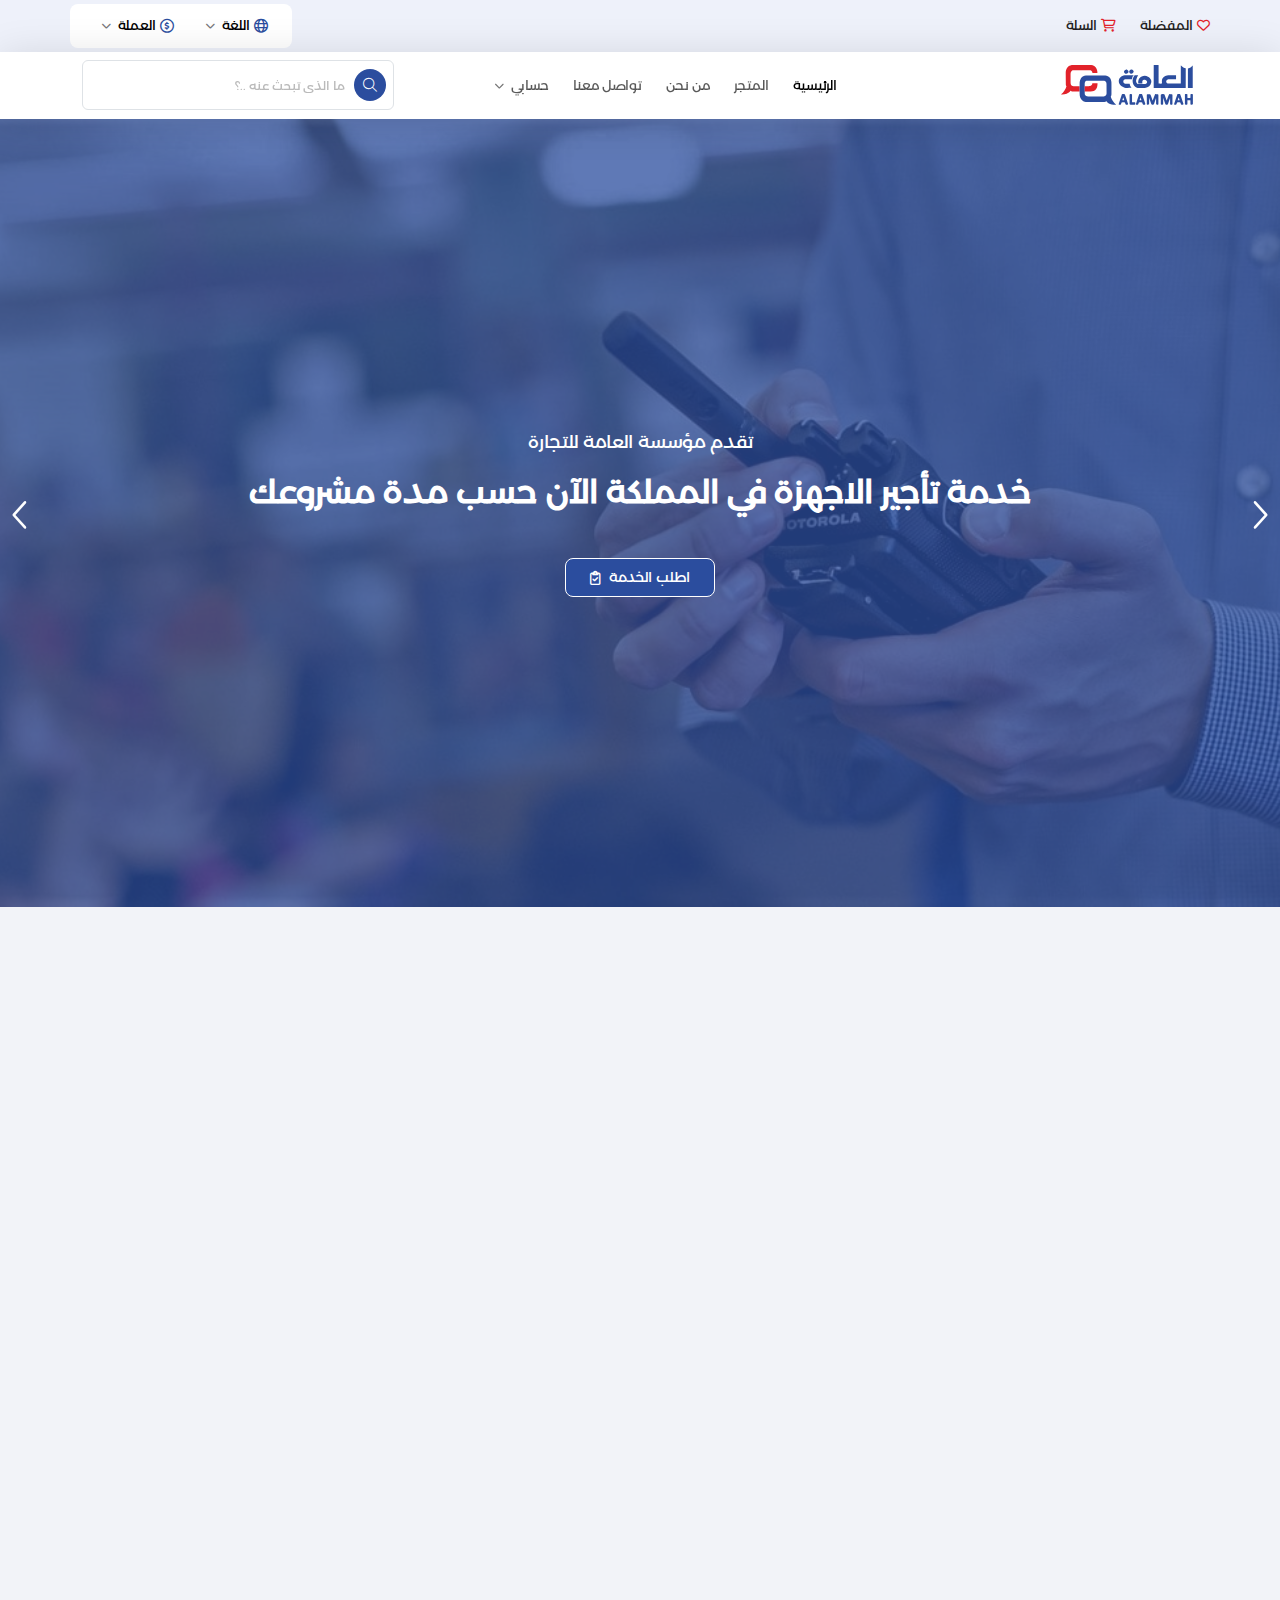
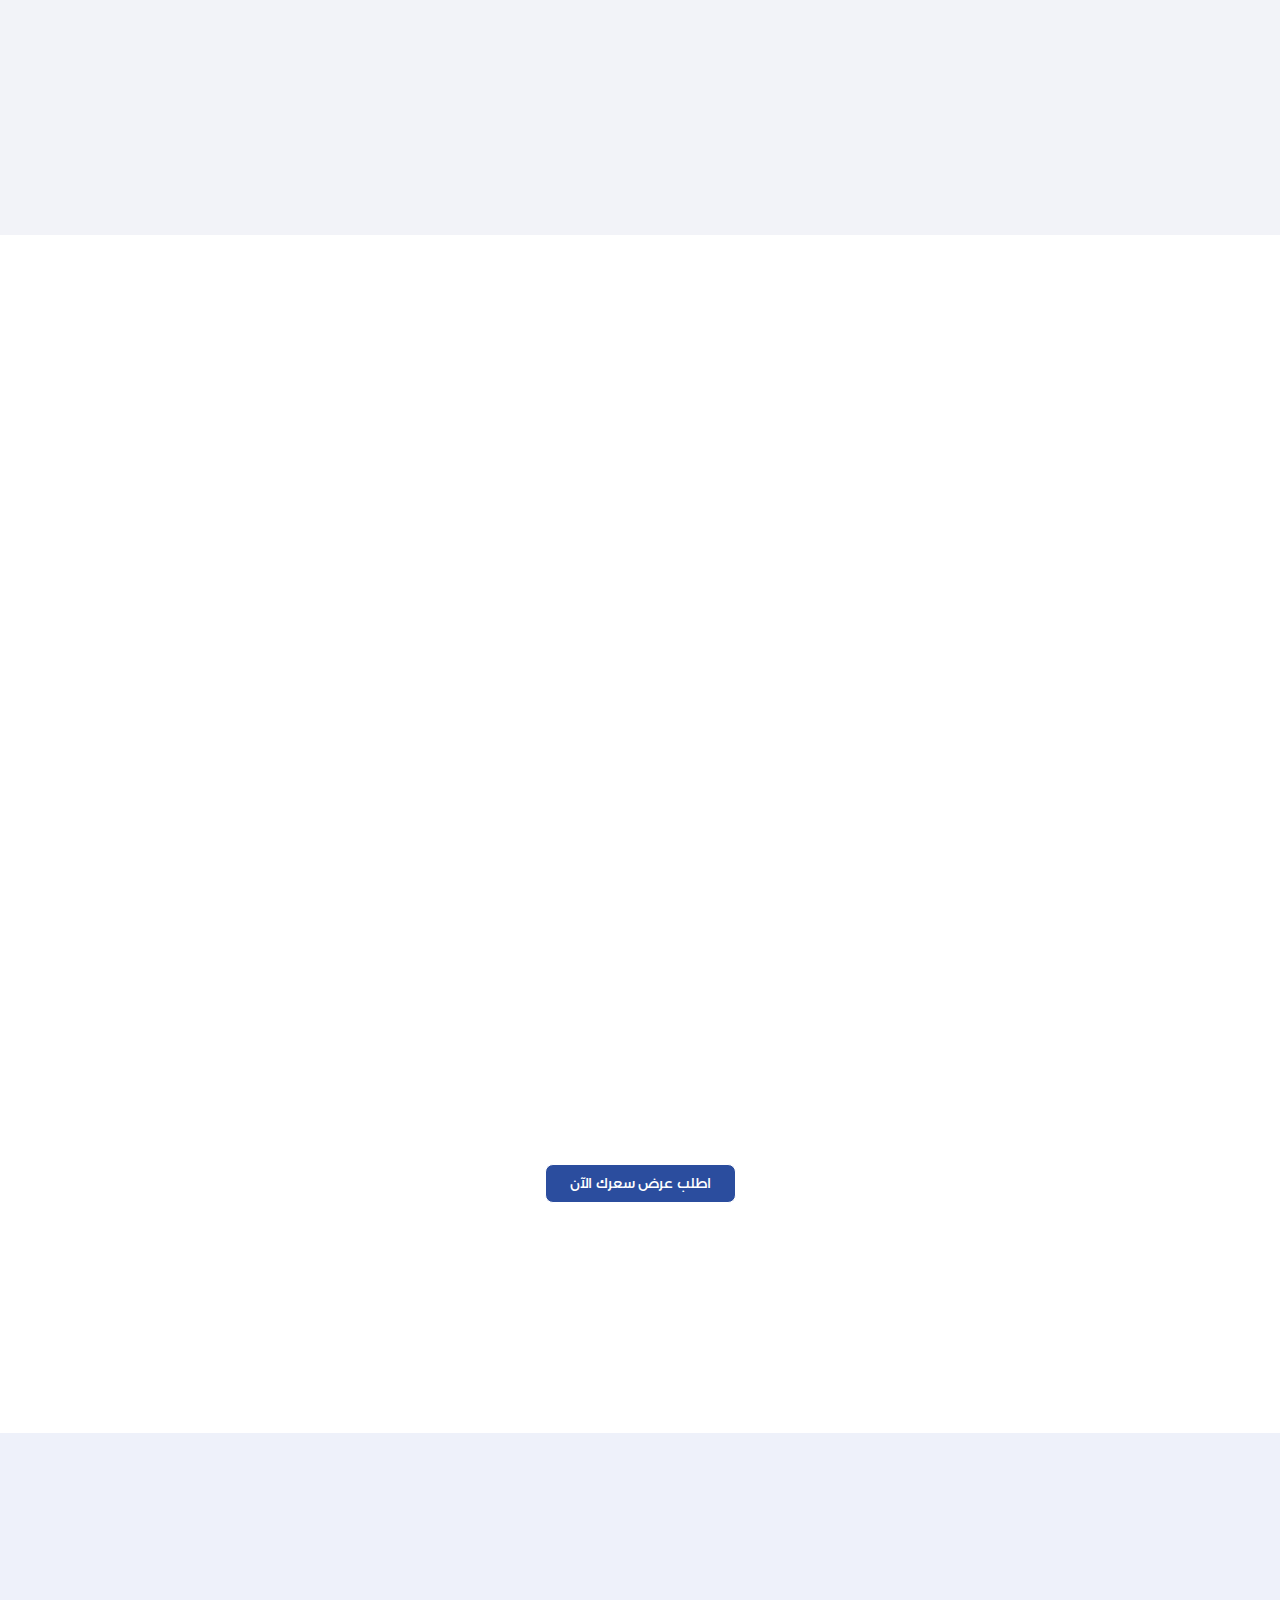
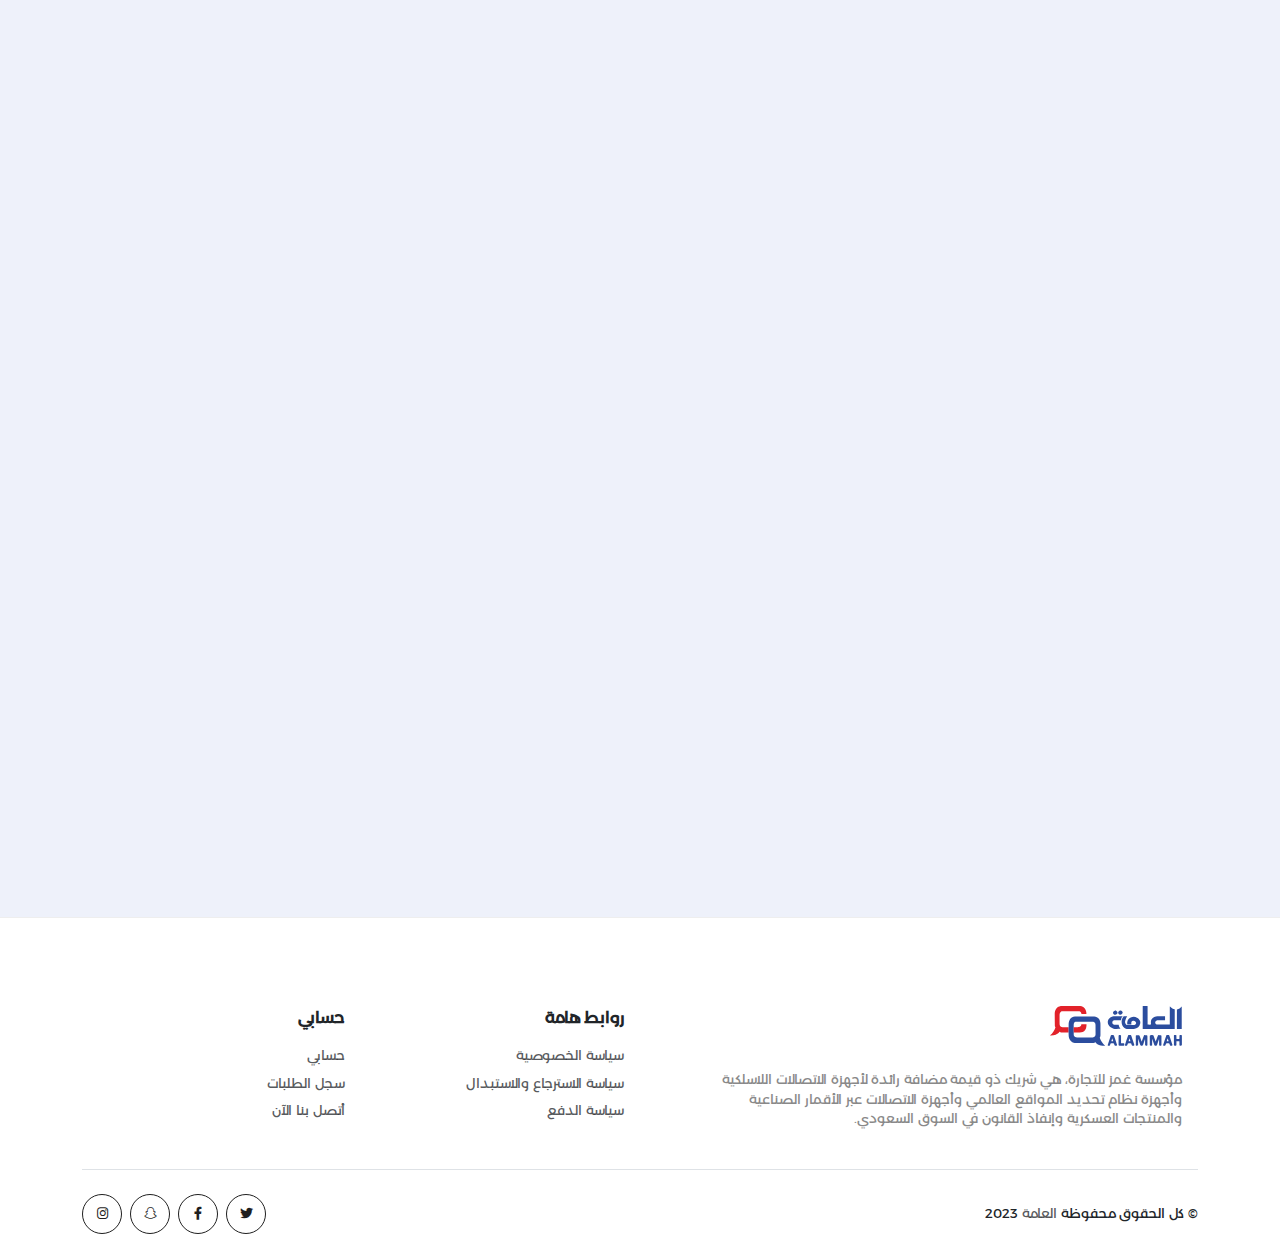
==== commit 84fdc63d: "shop" ====
--- a/index.html
+++ b/index.html
@@ -75,13 +75,13 @@
             <a class="nav-link active" href="index.html"> الرئيسية </a>
           </li>
           <li class="nav-item">
-            <a class="nav-link" href="#"> المتجر </a>
+           <a class="nav-link" href="shop.html"> المتجر </a>
           </li>
           <li class="nav-item">
             <a class="nav-link" href="about.html"> من نحن </a>
           </li>
           <li class="nav-item">
-            <a class="nav-link" href="#"> تواصل معنا </a>
+            <a class="nav-link" href="contactUs.html"> تواصل معنا </a>
           </li>
           <li class="dropdown">
             <a class="nav-link dropdown-toggle pe-4" href="#" data-bs-toggle="dropdown"> حسابي </a>
--- a/css/style.css
+++ b/css/style.css
@@ -259,7 +259,7 @@
 }
 
 .select2-container--default .select2-results__option--highlighted.select2-results__option--selectable {
-  background-color: var(--secondColor) !important;
+  background-color: var(--mainColor) !important;
   color: var(--whiteColor) !important;
 }
 
@@ -382,6 +382,11 @@
   box-shadow: none;
 }
 
+.tooltip-inner {
+  font-size: 12px;
+  padding: 8px 16px;
+}
+
 header {
   background-color: var(--whiteColor);
   position: sticky;
@@ -709,6 +714,7 @@
   font-size: 14px;
   display: flex;
   align-items: center;
+  justify-content: center;
   gap: 8px;
 }
 .btnDefault span i {
@@ -1096,6 +1102,9 @@
   font-weight: bold;
 }
 
+footer {
+  border-top: 1px solid #eee;
+}
 footer .info {
   display: flex;
   flex-direction: column;
@@ -1133,9 +1142,14 @@
 }
 
 .heroBanner {
-  padding: 100px 0 100px;
-  background-color: var(--mainColor);
+  padding: 40px 10px;
+  background: linear-gradient(90deg, rgba(43, 78, 158, 0.4745098039), rgba(43, 78, 158, 0.9294117647)), url(../img/13722099_5328478.jpg);
+  background-size: cover, 100px 100px;
   color: var(--whiteColor);
+}
+.heroBanner .breadcrumb {
+  padding: 0;
+  margin: 0;
 }
 .heroBanner .breadcrumb a {
   color: var(--whiteColor);
@@ -1150,6 +1164,11 @@
   font-size: 40px !important;
   font-weight: bold;
 }
+@media (max-width: 768px) {
+  .heroBanner h1 {
+    font-size: 26px !important;
+  }
+}
 
 .aboutPage {
   padding-top: 70px;
@@ -1160,61 +1179,46 @@
 }
 
 .steps {
-  --ar-steps-padding-y: 1.5rem;
-  --ar-steps-padding-x: 1.5rem;
-  --ar-steps-number-size: 4.5rem;
-  --ar-steps-number-inner-size: 3.5rem;
-  --ar-steps-number-border-radius: 50%;
-  --ar-steps-number-inner-bg: #eee;
-  --ar-steps-number-color: #2b4d9e;
-  --ar-steps-connect-width: 1px;
-  --ar-steps-connect-style: dashed;
-  --ar-steps-connect-color: #777;
-  --ar-steps-active-number-bg: #2b4d9e10;
-  --ar-steps-active-number-inner-bg: #2b4d9e;
-  --ar-steps-active-number-color: #fff;
   display: flex;
   flex-direction: column;
-  margin: calc(var(--ar-steps-padding-y) * -1) 0;
-}
-
-.step {
-  position: relative;
-  display: flex;
-  align-items: center;
-  padding: var(--ar-steps-padding-y) 0;
-}
-.step::before {
-  position: absolute;
-  right: calc(var(--ar-steps-number-size) * 0.5);
-  height: calc(50% - var(--ar-steps-number-size) * 0.5);
-  border-right: var(--ar-steps-connect-width) var(--ar-steps-connect-style) var(--ar-steps-connect-color);
+  margin: -1.5rem 0;
+}
+.steps .step {
+  position: relative;
+  display: flex;
+  align-items: center;
+  padding: 1.5rem 0;
+}
+.steps .step::before {
+  position: absolute;
+  right: 2.25rem;
+  height: calc(50% - 2.25rem);
+  border-right: 1px dashed #777;
   top: 0;
 }
-.step::after {
-  position: absolute;
-  right: calc(var(--ar-steps-number-size) * 0.5);
-  height: calc(50% - var(--ar-steps-number-size) * 0.5);
-  border-right: var(--ar-steps-connect-width) var(--ar-steps-connect-style) var(--ar-steps-connect-color);
+.steps .step::after {
+  position: absolute;
+  right: 2.25rem;
+  height: calc(50% - 2.25rem);
+  border-right: 1px dashed #777;
   bottom: 0;
 }
-.step:not(:first-child)::before {
+.steps .step:not(:first-child)::before {
   content: "";
 }
-.step:not(:last-child)::after {
+.steps .step:not(:last-child)::after {
   content: "";
 }
-
-.step-number {
+.steps .step-number {
   position: relative;
   display: flex;
   align-items: center;
   justify-content: center;
   flex-shrink: 0;
-  width: var(--ar-steps-number-size);
-  height: var(--ar-steps-number-size);
-}
-.step-number::before {
+  width: 4.5rem;
+  height: 4.5rem;
+}
+.steps .step-number::before {
   position: absolute;
   top: 0;
   right: 0;
@@ -1222,479 +1226,611 @@
   height: 100%;
   transform: scale(0.5);
   transition: transform 0.3s ease-in-out, opacity 0.2s;
-  border-radius: var(--ar-steps-number-border-radius);
-  background-color: var(--ar-steps-active-number-bg);
+  border-radius: 50%;
+  background-color: rgba(43, 77, 158, 0.062745098);
   opacity: 0;
   content: "";
 }
-
-.step-number-inner {
-  position: relative;
-  display: flex;
-  align-items: center;
-  justify-content: center;
-  width: var(--ar-steps-number-inner-size);
-  height: var(--ar-steps-number-inner-size);
+.steps .step-number-inner {
+  position: relative;
+  display: flex;
+  align-items: center;
+  justify-content: center;
+  width: 3.5rem;
+  height: 3.5rem;
   transition: color 0.3s ease-in-out, background-color 0.3s ease-in-out;
-  border-radius: var(--ar-steps-number-border-radius);
-  background-color: var(--ar-steps-number-inner-bg);
-  color: var(--ar-steps-number-color);
+  border-radius: 50%;
+  background-color: #eee;
+  color: var(--mainColor);
   font-size: 18px;
   font-weight: 700;
   z-index: 2;
 }
-
-.step-body {
-  padding-right: var(--ar-steps-padding-x);
-}
-
-.steps-hoverable .step:hover .step-number::before {
+.steps .step-body {
+  padding-right: 1.5rem;
+}
+.steps.steps-hoverable .step:hover .step-number::before {
   transform: scale(1);
   opacity: 1;
 }
-.steps-hoverable .step:hover .step-number-inner {
-  background-color: var(--ar-steps-active-number-inner-bg);
-  color: var(--ar-steps-active-number-color);
-}
-
-.step.active .step-number::before {
+.steps.steps-hoverable .step:hover .step-number-inner {
+  background-color: var(--mainColor);
+  color: var(--whiteColor);
+}
+.steps .step.active .step-number::before {
   transform: scale(1);
   opacity: 1;
 }
-.step.active .step-number-inner {
-  background-color: var(--ar-steps-active-number-inner-bg);
-  color: var(--ar-steps-active-number-color);
-}
-
-.steps-no-connector .step::before {
-  display: none !important;
-}
-.steps-no-connector .step::after {
-  display: none !important;
-}
-
-.steps-horizontal.steps {
-  flex-direction: row;
-  margin: 0 calc(var(--ar-steps-padding-x) * -1);
-}
-
-.steps-horizontal .step {
-  display: block;
-  flex-basis: 0;
-  flex-grow: 1;
-  padding: 0 var(--ar-steps-padding-x);
-}
-.steps-horizontal .step::before {
-  top: calc(var(--ar-steps-number-size) * 0.5);
-  border-top: var(--ar-steps-connect-width) var(--ar-steps-connect-style) var(--ar-steps-connect-color);
-  border-right: 0;
-  display: none;
-}
-.steps-horizontal .step::after {
-  top: calc(var(--ar-steps-number-size) * 0.5);
-  border-top: var(--ar-steps-connect-width) var(--ar-steps-connect-style) var(--ar-steps-connect-color);
-  border-right: 0;
-  left: calc(var(--ar-steps-padding-y) * -1);
-  right: auto;
-  width: calc(100% - var(--ar-steps-number-size));
-  height: auto;
-}
-.steps-horizontal .step-body {
-  padding-top: var(--ar-steps-padding-y);
-  padding-right: 0;
-}
-
-.steps-horizontal.steps-center {
+.steps .step.active .step-number-inner {
+  background-color: var(--mainColor);
+  color: var(--whiteColor);
+}
+
+.contactUs {
+  padding: 50px 0;
+  width: min(100% - 40px, 1320px);
+  margin: 0 auto;
+}
+@media (max-width: 768px) {
+  .contactUs {
+    padding-top: 0;
+  }
+}
+.contactUs .contact {
+  display: flex;
+  flex-wrap: wrap;
+  gap: 24px;
+}
+@media (max-width: 768px) {
+  .contactUs .contact {
+    gap: 32px;
+    margin-bottom: 30px;
+  }
+}
+.contactUs .contact .col {
+  flex: 1;
+  display: flex;
+  position: relative;
+  gap: 16px;
+  padding: 48px 24px;
+  border-radius: 16px;
+  background-color: var(--whiteColor);
+  box-shadow: var(--BigShadow);
+}
+.contactUs .contact .col::before {
+  position: absolute;
+  content: "";
+  width: 90%;
+  height: 100%;
+  top: 10px;
+  left: 50%;
+  transform: translateX(-50%);
+  border-radius: 12px;
+  background-color: var(--mainColor30);
+  z-index: -1;
+}
+.contactUs .contact .col::after {
+  position: absolute;
+  content: "";
+  width: 80%;
+  height: 100%;
+  top: 20px;
+  left: 50%;
+  transform: translateX(-50%);
+  border-radius: 12px;
+  background-color: var(--mainColor10);
+  z-index: -2;
+}
+.contactUs .contact .col .icon {
+  min-width: 64px;
+  height: 64px;
+  display: flex;
+  align-items: center;
+  justify-content: center;
+  background-color: var(--mainColor10);
+  border-radius: 100px;
+  margin: auto 0;
+  isolation: isolate;
+  position: relative;
+}
+.contactUs .contact .col .icon svg path {
+  transition: var(--transition);
+}
+.contactUs .contact .col .icon::after {
+  position: absolute;
+  content: "";
+  width: 0%;
+  height: 0%;
+  top: 50%;
+  left: 50%;
+  transform: translateX(-50%) translateY(-50%);
+  border-radius: 100px;
+  background-color: var(--mainColor);
+  z-index: -1;
+  transition: 0.5s cubic-bezier(0.68, -0.55, 0.27, 1.55);
+}
+.contactUs .contact .col .data {
+  display: flex;
+  flex-direction: column;
+  gap: 4px;
+}
+.contactUs .contact .col .data h4 {
+  font-weight: bold;
+  margin-bottom: 10px;
+}
+.contactUs .contact .col .data a {
+  color: var(--textColor);
+  min-width: 100px;
+}
+.contactUs .contact .col .data .info {
+  display: flex;
+  align-items: center;
+  gap: 8px;
+  flex-wrap: wrap;
+}
+.contactUs .contact .col .data .info a {
+  display: flex;
+  align-items: center;
+  flex: 1;
+  gap: 8px;
+}
+.contactUs .contact .col .data .info svg {
+  width: 20px;
+  height: 20px;
+}
+.contactUs .contact .col:hover .icon svg path {
+  fill: #fff;
+}
+.contactUs .contact .col:hover .icon::after {
+  width: 100%;
+  height: 100%;
+}
+.contactUs .contactForm {
+  display: flex;
+  gap: 32px;
+  margin-bottom: 50px;
+  justify-content: center;
+  flex-wrap: wrap;
+}
+@media (max-width: 768px) {
+  .contactUs .contactForm {
+    flex-direction: column-reverse;
+    align-items: center;
+    gap: 16px;
+  }
+}
+.contactUs .contactForm form {
+  flex: 1;
+  background-color: var(--whiteColor);
+  padding: 48px 32px;
+  border-radius: 16px;
+  margin-bottom: 30px;
+  box-shadow: var(--BigShadow);
+  display: flex;
+  flex-direction: column;
+  gap: 16px;
+  max-width: 500px;
+  width: 100%;
+}
+.contactUs .contactForm form .inputFeild {
+  display: flex;
+  flex-direction: column;
+  gap: 8px;
+}
+.contactUs .contactForm form .inputFeild label {
+  color: var(--blackColor);
+}
+.contactUs .contactForm form .inputFeild textarea,
+.contactUs .contactForm form .inputFeild input {
+  min-height: 48px;
+  box-shadow: none !important;
+  color: var(--textColor);
+  padding: 8px 12px;
+  border: 1px solid #eee !important;
+}
+.contactUs .contactForm form .col {
+  flex: 1;
+  display: flex;
+  gap: 16px;
+  flex-wrap: wrap;
+}
+.contactUs .contactForm form .col .inputFeild {
+  flex: 1;
+}
+.contactUs .contactForm form .btn {
+  justify-content: center;
+}
+.contactUs .contactForm .worldMap {
+  width: 500px;
+  height: 500px;
+  position: relative;
+}
+.contactUs .contactForm .worldMap .earth {
+  position: absolute;
+  top: 50%;
+  left: 50%;
+  width: 80%;
+  height: 80%;
+  margin: -40%;
+  background: #fff url(../img/map.webp) 0 50% repeat-x;
+  background-size: auto 90%;
+  box-shadow: rgba(0, 0, 0, 0.0509803922) 0 50px 60px;
+  border-radius: 100%;
+  overflow: hidden;
+  animation: map linear 90s infinite;
+}
+.contactUs .contactForm .worldMap .orbic {
+  position: absolute;
+  top: 0;
+  left: 0;
+  width: 100%;
+  height: 100%;
+}
+.contactUs .contactForm .worldMap .orbic svg {
+  width: 100%;
+  height: 100%;
+  vertical-align: top;
+}
+.contactUs .contactForm .worldMap #orbic_path {
+  fill: none;
+  stroke: rgba(0, 0, 0, 0.1);
+  stroke-linecap: round;
+  stroke-width: 4px;
+  stroke-dasharray: 1 9;
+  animation: orbic linear 2s infinite;
+}
+.contactUs .contactForm .worldMap #orbic_dots use {
+  fill: #fff;
+  stroke: rgba(30, 144, 255, 0.25);
+  stroke-width: 4;
+  animation: dots ease 1s infinite alternate;
+}
+.contactUs .contactForm .worldMap #orbic_dot1 {
+  transform: translate(50.4%, 29.6%);
+}
+.contactUs .contactForm .worldMap #orbic_dot2 {
+  transform: translate(5%, 62.8%);
+  animation-delay: 0.2s !important;
+}
+.contactUs .contactForm .worldMap #orbic_dot3 {
+  transform: translate(97%, 41%);
+  animation-delay: 0.3s !important;
+}
+.contactUs .contactForm .worldMap #orbic_dot4 {
+  transform: translate(50%, 70.2%);
+  animation-delay: 0.5s !important;
+}
+.contactUs .contactForm .worldMap #orbic_dot5 {
+  transform: translate(31.5%, 51.5%);
+  animation-delay: 0.7s !important;
+}
+.contactUs .contactForm .worldMap #orbic_user1 {
+  transform: translate(1%, 40%) scale(0.666667);
+}
+.contactUs .contactForm .worldMap #orbic_user2 {
+  transform: translate(18%, 64%) scale(0.666667);
+}
+.contactUs .contactForm .worldMap #orbic_user3 {
+  transform: translate(39.5%, 31%) scale(0.666667);
+}
+.contactUs .contactForm .worldMap #orbic_user4 {
+  transform: translate(69%, 22%) scale(0.666667);
+}
+.contactUs .contactForm .worldMap #orbic_user5 {
+  transform: translate(75%, 53%) scale(0.666667);
+}
+@keyframes map {
+  100% {
+    background-position: 220% 50%;
+  }
+}
+@keyframes orbic {
+  100% {
+    stroke-dashoffset: 10;
+  }
+}
+@keyframes dots {
+  100%, 80% {
+    stroke: #1e90ff;
+  }
+}
+@media only screen and (max-width: 992px) {
+  .contactUs .contactForm .worldMap {
+    width: 300px;
+    height: 300px;
+  }
+}
+@media (max-width: 768px) {
+  .contactUs .contactForm .worldMap {
+    width: 100%;
+    position: relative;
+  }
+  .contactUs .contactForm .worldMap .earth {
+    top: 0;
+    left: 0;
+    width: 100%;
+    height: 100%;
+    margin: 0;
+    background-color: transparent;
+    background-size: 100% auto;
+    box-shadow: none;
+    border-radius: 0;
+    animation: none;
+  }
+}
+@media (max-width: 476px) {
+  .contactUs .contactForm .worldMap {
+    height: 240px;
+  }
+}
+.contactUs .map {
+  padding: 0px;
+  border-radius: 24px;
+  margin-top: 80px;
+  width: 100%;
+  height: 400px;
+  border: 6px solid var(--whiteColor);
+  box-shadow: var(--BigShadow);
+}
+@media (max-width: 476px) {
+  .contactUs .map {
+    margin-top: 24px;
+  }
+}
+
+.shop {
+  padding: 40px 20px;
+}
+@media (max-width: 768px) {
+  .shop {
+    padding: 40px 0 0;
+  }
+}
+.shop .shopSide {
+  border-radius: 24px;
+  display: flex;
+  flex-direction: column;
+  gap: 16px;
+}
+.shop .shopSide .topBtn {
+  display: flex;
+  justify-content: space-between;
+  align-items: center;
+  padding-bottom: 30px;
+}
+.shop .shopSide .topBtn .btn {
+  font-size: 12px;
+  display: flex;
+  align-items: center;
+  gap: 4px;
+}
+.shop .shopSide .form-check {
+  display: flex;
+  gap: 8px;
+  align-items: center;
+}
+.shop .shopSide .form-check .form-check-label {
+  display: flex;
+  align-items: center;
+  gap: 4px;
+  flex: 1;
+}
+.shop .shopSide .form-check .form-check-label img {
+  width: 60px;
+  height: 30px;
+  -o-object-fit: contain;
+     object-fit: contain;
+}
+.shop .accordionItem {
+  display: flex;
+  flex-direction: column;
+}
+.shop .accordionItem .accordionButton {
+  border: none;
+  border-bottom: 1px solid var(--mainColor30);
+  padding: 16px 0;
+  display: flex;
+  font-weight: bold;
+  position: relative;
+}
+.shop .accordionItem .accordionButton::before {
+  content: "";
+  position: absolute;
+  right: 0;
+  bottom: -1px;
+  width: 100%;
+  height: 2px;
+  background-color: var(--secondColor);
+  border-radius: 10px;
+  transition: var(--transition);
+}
+.shop .accordionItem .accordionButton .plus {
+  position: absolute;
+  left: 8px;
+  top: calc(50% - 12px);
+  width: 24px;
+  height: 24px;
+}
+.shop .accordionItem .accordionButton .plus::before {
+  content: "";
+  position: absolute;
+  top: 50%;
+  left: 0;
+  width: 16px;
+  height: 1px;
+  background-color: var(--secondColor);
+  border-radius: 10px;
+  transition: var(--transition);
+}
+.shop .accordionItem .accordionButton .plus::after {
+  content: "";
+  position: absolute;
+  top: 50%;
+  left: 0;
+  width: 16px;
+  height: 1px;
+  background-color: var(--secondColor);
+  border-radius: 10px;
+  transition: var(--transition);
+  transform: rotate(0deg);
+}
+.shop .accordionItem .accordionButton.collapsed::before {
+  width: 10px;
+}
+.shop .accordionItem .accordionButton.collapsed .plus::after {
+  transform: rotate(90deg);
+}
+.shop .accordionItem .accordionData {
+  display: flex;
+  flex-direction: column;
+  gap: 12px;
+  padding-top: 24px;
+}
+.shop .allProducts {
+  padding: 8px;
+  border-radius: 16px;
+  background-color: rgba(43, 78, 158, 0.05);
+}
+.shop .allProducts .product {
+  padding: 10px;
+  background-color: var(--whiteColor);
+  isolation: isolate;
+  height: 100%;
+  border-radius: 16px;
+  display: flex;
+  flex-direction: column;
+  gap: 16px;
+}
+.shop .allProducts .product .productSlider {
+  border-radius: 12px;
+  width: 100%;
+}
+.shop .allProducts .product .productSlider img {
+  height: 200px;
+  border-radius: 12px;
+  -o-object-fit: contain;
+     object-fit: contain;
+  width: 100%;
+  cursor: zoom-in;
+  mix-blend-mode: multiply;
+}
+.shop .allProducts .product .swiper-button-prev,
+.shop .allProducts .product .swiper-button-next {
+  color: #eee;
+  width: 30px;
+  height: 30px;
+  transition: var(--transition);
+  border-radius: 100px;
+}
+.shop .allProducts .product .swiper-button-prev:hover,
+.shop .allProducts .product .swiper-button-next:hover {
+  background-color: var(--whiteColor);
+  color: var(--mainColor);
+}
+.shop .allProducts .product .swiper-button-prev::after, .shop .allProducts .product .swiper-button-prev::before,
+.shop .allProducts .product .swiper-button-next::after,
+.shop .allProducts .product .swiper-button-next::before {
+  font-weight: 300;
+  font-size: 20px;
+}
+.shop .allProducts .product .content {
+  display: flex;
+  flex-direction: column;
+  gap: 8px;
+  flex: 1;
+}
+.shop .allProducts .product .content h6 {
+  padding: 8px;
+}
+.shop .allProducts .product .content .control {
+  display: flex;
+  gap: 8px;
+  margin-top: auto;
+}
+.shop .allProducts .product .content .control .quantity {
+  border: 1px solid var(--mainColor);
+  background-color: var(--whiteColor);
+  border-radius: 8px;
+  display: flex;
+}
+.shop .allProducts .product .content .control .quantity input {
+  border: none;
+  margin: 0 5px;
   text-align: center;
-}
-.steps-horizontal.steps-center .step::before {
-  display: block;
-  width: calc(50% - var(--ar-steps-number-size) * 0.5);
-  right: 0;
-}
-.steps-horizontal.steps-center .step::after {
-  display: block;
-  width: calc(50% - var(--ar-steps-number-size) * 0.5);
-  left: 0;
-}
-.steps-horizontal.steps-center .step:first-child::before {
-  display: none;
-}
-.steps-horizontal.steps-center .step:last-child::after {
-  display: none;
-}
-.steps-horizontal.steps-center .step-number {
-  margin-left: auto;
-  margin-right: auto;
-}
-
-.steps-horizontal.steps-end {
-  text-align: left;
-}
-.steps-horizontal.steps-end .step::after {
-  left: auto;
-  right: calc(var(--ar-steps-padding-y) * -1);
-}
-.steps-horizontal.steps-end .step:first-child::after {
-  display: none;
-}
-.steps-horizontal.steps-end .step:last-child::after {
-  content: "";
-}
-.steps-horizontal.steps-end .step-number {
-  margin-right: auto;
-}
-
-@media (min-width: 576px) {
-  .steps-horizontal-sm.steps {
-    flex-direction: row;
-    margin: 0 calc(var(--ar-steps-padding-x) * -1);
-  }
-  .steps-horizontal-sm .step {
-    display: block;
-    flex-basis: 0;
-    flex-grow: 1;
-    padding: 0 var(--ar-steps-padding-x);
-  }
-  .steps-horizontal-sm .step::before {
-    top: calc(var(--ar-steps-number-size) * 0.5);
-    border-top: var(--ar-steps-connect-width) var(--ar-steps-connect-style) var(--ar-steps-connect-color);
-    border-right: 0;
-    display: none;
-  }
-  .steps-horizontal-sm .step::after {
-    top: calc(var(--ar-steps-number-size) * 0.5);
-    border-top: var(--ar-steps-connect-width) var(--ar-steps-connect-style) var(--ar-steps-connect-color);
-    border-right: 0;
-    left: calc(var(--ar-steps-padding-y) * -1);
-    right: auto;
-    width: calc(100% - var(--ar-steps-number-size));
-    height: auto;
-  }
-  .steps-horizontal-sm .step-body {
-    padding-top: var(--ar-steps-padding-y);
-    padding-right: 0;
-  }
-  .steps-horizontal-sm.steps-center {
-    text-align: center;
-  }
-  .steps-horizontal-sm.steps-center .step::before {
-    display: block;
-    width: calc(50% - var(--ar-steps-number-size) * 0.5);
-    right: 0;
-  }
-  .steps-horizontal-sm.steps-center .step::after {
-    display: block;
-    width: calc(50% - var(--ar-steps-number-size) * 0.5);
-    left: 0;
-  }
-  .steps-horizontal-sm.steps-center .step:first-child::before {
-    display: none;
-  }
-  .steps-horizontal-sm.steps-center .step:last-child::after {
-    display: none;
-  }
-  .steps-horizontal-sm.steps-center .step-number {
-    margin-left: auto;
-    margin-right: auto;
-  }
-  .steps-horizontal-sm.steps-end {
-    text-align: left;
-  }
-  .steps-horizontal-sm.steps-end .step::after {
-    left: auto;
-    right: calc(var(--ar-steps-padding-y) * -1);
-  }
-  .steps-horizontal-sm.steps-end .step:first-child::after {
-    display: none;
-  }
-  .steps-horizontal-sm.steps-end .step:last-child::after {
-    content: "";
-  }
-  .steps-horizontal-sm.steps-end .step-number {
-    margin-right: auto;
-  }
-}
-@media (min-width: 768px) {
-  .steps-horizontal-md.steps {
-    flex-direction: row;
-    margin: 0 calc(var(--ar-steps-padding-x) * -1);
-  }
-  .steps-horizontal-md .step {
-    display: block;
-    flex-basis: 0;
-    flex-grow: 1;
-    padding: 0 var(--ar-steps-padding-x);
-  }
-  .steps-horizontal-md .step::before {
-    top: calc(var(--ar-steps-number-size) * 0.5);
-    border-top: var(--ar-steps-connect-width) var(--ar-steps-connect-style) var(--ar-steps-connect-color);
-    border-right: 0;
-    display: none;
-  }
-  .steps-horizontal-md .step::after {
-    top: calc(var(--ar-steps-number-size) * 0.5);
-    border-top: var(--ar-steps-connect-width) var(--ar-steps-connect-style) var(--ar-steps-connect-color);
-    border-right: 0;
-    left: calc(var(--ar-steps-padding-y) * -1);
-    right: auto;
-    width: calc(100% - var(--ar-steps-number-size));
-    height: auto;
-  }
-  .steps-horizontal-md .step-body {
-    padding-top: var(--ar-steps-padding-y);
-    padding-right: 0;
-  }
-  .steps-horizontal-md.steps-center {
-    text-align: center;
-  }
-  .steps-horizontal-md.steps-center .step::before {
-    display: block;
-    width: calc(50% - var(--ar-steps-number-size) * 0.5);
-    right: 0;
-  }
-  .steps-horizontal-md.steps-center .step::after {
-    display: block;
-    width: calc(50% - var(--ar-steps-number-size) * 0.5);
-    left: 0;
-  }
-  .steps-horizontal-md.steps-center .step:first-child::before {
-    display: none;
-  }
-  .steps-horizontal-md.steps-center .step:last-child::after {
-    display: none;
-  }
-  .steps-horizontal-md.steps-center .step-number {
-    margin-left: auto;
-    margin-right: auto;
-  }
-  .steps-horizontal-md.steps-end {
-    text-align: left;
-  }
-  .steps-horizontal-md.steps-end .step::after {
-    left: auto;
-    right: calc(var(--ar-steps-padding-y) * -1);
-  }
-  .steps-horizontal-md.steps-end .step:first-child::after {
-    display: none;
-  }
-  .steps-horizontal-md.steps-end .step:last-child::after {
-    content: "";
-  }
-  .steps-horizontal-md.steps-end .step-number {
-    margin-right: auto;
-  }
-}
-@media (min-width: 992px) {
-  .steps-horizontal-lg.steps {
-    flex-direction: row;
-    margin: 0 calc(var(--ar-steps-padding-x) * -1);
-  }
-  .steps-horizontal-lg .step {
-    display: block;
-    flex-basis: 0;
-    flex-grow: 1;
-    padding: 0 var(--ar-steps-padding-x);
-  }
-  .steps-horizontal-lg .step::before {
-    top: calc(var(--ar-steps-number-size) * 0.5);
-    border-top: var(--ar-steps-connect-width) var(--ar-steps-connect-style) var(--ar-steps-connect-color);
-    border-right: 0;
-    display: none;
-  }
-  .steps-horizontal-lg .step::after {
-    top: calc(var(--ar-steps-number-size) * 0.5);
-    border-top: var(--ar-steps-connect-width) var(--ar-steps-connect-style) var(--ar-steps-connect-color);
-    border-right: 0;
-    left: calc(var(--ar-steps-padding-y) * -1);
-    right: auto;
-    width: calc(100% - var(--ar-steps-number-size));
-    height: auto;
-  }
-  .steps-horizontal-lg .step-body {
-    padding-top: var(--ar-steps-padding-y);
-    padding-right: 0;
-  }
-  .steps-horizontal-lg.steps-center {
-    text-align: center;
-  }
-  .steps-horizontal-lg.steps-center .step::before {
-    display: block;
-    width: calc(50% - var(--ar-steps-number-size) * 0.5);
-    right: 0;
-  }
-  .steps-horizontal-lg.steps-center .step::after {
-    display: block;
-    width: calc(50% - var(--ar-steps-number-size) * 0.5);
-    left: 0;
-  }
-  .steps-horizontal-lg.steps-center .step:first-child::before {
-    display: none;
-  }
-  .steps-horizontal-lg.steps-center .step:last-child::after {
-    display: none;
-  }
-  .steps-horizontal-lg.steps-center .step-number {
-    margin-left: auto;
-    margin-right: auto;
-  }
-  .steps-horizontal-lg.steps-end {
-    text-align: left;
-  }
-  .steps-horizontal-lg.steps-end .step::after {
-    left: auto;
-    right: calc(var(--ar-steps-padding-y) * -1);
-  }
-  .steps-horizontal-lg.steps-end .step:first-child::after {
-    display: none;
-  }
-  .steps-horizontal-lg.steps-end .step:last-child::after {
-    content: "";
-  }
-  .steps-horizontal-lg.steps-end .step-number {
-    margin-right: auto;
-  }
-}
-@media (min-width: 1200px) {
-  .steps-horizontal-xl.steps {
-    flex-direction: row;
-    margin: 0 calc(var(--ar-steps-padding-x) * -1);
-  }
-  .steps-horizontal-xl .step {
-    display: block;
-    flex-basis: 0;
-    flex-grow: 1;
-    padding: 0 var(--ar-steps-padding-x);
-  }
-  .steps-horizontal-xl .step::before {
-    top: calc(var(--ar-steps-number-size) * 0.5);
-    border-top: var(--ar-steps-connect-width) var(--ar-steps-connect-style) var(--ar-steps-connect-color);
-    border-right: 0;
-    display: none;
-  }
-  .steps-horizontal-xl .step::after {
-    top: calc(var(--ar-steps-number-size) * 0.5);
-    border-top: var(--ar-steps-connect-width) var(--ar-steps-connect-style) var(--ar-steps-connect-color);
-    border-right: 0;
-    left: calc(var(--ar-steps-padding-y) * -1);
-    right: auto;
-    width: calc(100% - var(--ar-steps-number-size));
-    height: auto;
-  }
-  .steps-horizontal-xl .step-body {
-    padding-top: var(--ar-steps-padding-y);
-    padding-right: 0;
-  }
-  .steps-horizontal-xl.steps-center {
-    text-align: center;
-  }
-  .steps-horizontal-xl.steps-center .step::before {
-    display: block;
-    width: calc(50% - var(--ar-steps-number-size) * 0.5);
-    right: 0;
-  }
-  .steps-horizontal-xl.steps-center .step::after {
-    display: block;
-    width: calc(50% - var(--ar-steps-number-size) * 0.5);
-    left: 0;
-  }
-  .steps-horizontal-xl.steps-center .step:first-child::before {
-    display: none;
-  }
-  .steps-horizontal-xl.steps-center .step:last-child::after {
-    display: none;
-  }
-  .steps-horizontal-xl.steps-center .step-number {
-    margin-left: auto;
-    margin-right: auto;
-  }
-  .steps-horizontal-xl.steps-end {
-    text-align: left;
-  }
-  .steps-horizontal-xl.steps-end .step::after {
-    left: auto;
-    right: calc(var(--ar-steps-padding-y) * -1);
-  }
-  .steps-horizontal-xl.steps-end .step:first-child::after {
-    display: none;
-  }
-  .steps-horizontal-xl.steps-end .step:last-child::after {
-    content: "";
-  }
-  .steps-horizontal-xl.steps-end .step-number {
-    margin-right: auto;
-  }
-}
-@media (min-width: 1400px) {
-  .steps-horizontal-xxl.steps {
-    flex-direction: row;
-    margin: 0 calc(var(--ar-steps-padding-x) * -1);
-  }
-  .steps-horizontal-xxl .step {
-    display: block;
-    flex-basis: 0;
-    flex-grow: 1;
-    padding: 0 var(--ar-steps-padding-x);
-  }
-  .steps-horizontal-xxl .step::before {
-    top: calc(var(--ar-steps-number-size) * 0.5);
-    border-top: var(--ar-steps-connect-width) var(--ar-steps-connect-style) var(--ar-steps-connect-color);
-    border-right: 0;
-    display: none;
-  }
-  .steps-horizontal-xxl .step::after {
-    top: calc(var(--ar-steps-number-size) * 0.5);
-    border-top: var(--ar-steps-connect-width) var(--ar-steps-connect-style) var(--ar-steps-connect-color);
-    border-right: 0;
-    left: calc(var(--ar-steps-padding-y) * -1);
-    right: auto;
-    width: calc(100% - var(--ar-steps-number-size));
-    height: auto;
-  }
-  .steps-horizontal-xxl .step-body {
-    padding-top: var(--ar-steps-padding-y);
-    padding-right: 0;
-  }
-  .steps-horizontal-xxl.steps-center {
-    text-align: center;
-  }
-  .steps-horizontal-xxl.steps-center .step::before {
-    display: block;
-    width: calc(50% - var(--ar-steps-number-size) * 0.5);
-    right: 0;
-  }
-  .steps-horizontal-xxl.steps-center .step::after {
-    display: block;
-    width: calc(50% - var(--ar-steps-number-size) * 0.5);
-    left: 0;
-  }
-  .steps-horizontal-xxl.steps-center .step:first-child::before {
-    display: none;
-  }
-  .steps-horizontal-xxl.steps-center .step:last-child::after {
-    display: none;
-  }
-  .steps-horizontal-xxl.steps-center .step-number {
-    margin-left: auto;
-    margin-right: auto;
-  }
-  .steps-horizontal-xxl.steps-end {
-    text-align: left;
-  }
-  .steps-horizontal-xxl.steps-end .step::after {
-    left: auto;
-    right: calc(var(--ar-steps-padding-y) * -1);
-  }
-  .steps-horizontal-xxl.steps-end .step:first-child::after {
-    display: none;
-  }
-  .steps-horizontal-xxl.steps-end .step:last-child::after {
-    content: "";
-  }
-  .steps-horizontal-xxl.steps-end .step-number {
-    margin-right: auto;
-  }
-}
+  width: 100%;
+  min-width: 20px;
+}
+.shop .allProducts .product .content .control .quantity button {
+  border: none;
+  min-width: 32px;
+  min-height: 32px;
+  border-radius: 100px;
+  display: flex;
+  justify-content: center;
+  align-items: center;
+  background: none;
+  font-size: 24px !important;
+  color: var(--mainColor);
+}
+@media (max-width: 992px) {
+  .shop .allProducts .product .content .control .quantity button {
+    min-width: 32px;
+    min-height: 32px;
+  }
+}
+.shop .showType {
+  display: flex;
+  justify-content: space-between;
+  padding: 0px 24px;
+  gap: 8px;
+  padding-bottom: 16px;
+}
+.shop .showType p {
+  color: var(--textColor);
+  white-space: nowrap;
+}
+.shop .showType .displayType {
+  display: flex;
+  align-items: center;
+  gap: 8px;
+  flex-wrap: wrap;
+}
+@media (max-width: 768px) {
+  .shop .showType .displayType {
+    flex-direction: column;
+  }
+}
+.shop .showType .displayType i {
+  font-size: 24px;
+}
+.shop .showType .displayType button {
+  padding: 4px;
+  display: flex;
+  justify-content: center;
+  align-items: center;
+}
+.shop .showType .displayType .btns {
+  display: flex;
+  align-items: center;
+  gap: 8px;
+}
+.shop .showType .orderBy {
+  display: flex;
+  align-items: center;
+  gap: 8px;
+}
+@media (max-width: 768px) {
+  .shop .showType .orderBy {
+    flex-direction: column;
+  }
+}
+.shop .showType .orderBy .select2 {
+  min-width: 150px;
+}
+.shop .showType .orderBy .select2-container--default .select2-selection--single {
+  min-height: 40px;
+}
+
 /* PC device :991px. */
 @media (min-width: 991px) {
   body {
@@ -1716,7 +1852,7 @@
     font-size: 16px !important;
   }
   h6 {
-    font-size: 15px !important;
+    font-size: 14px !important;
   }
   a,
   p {
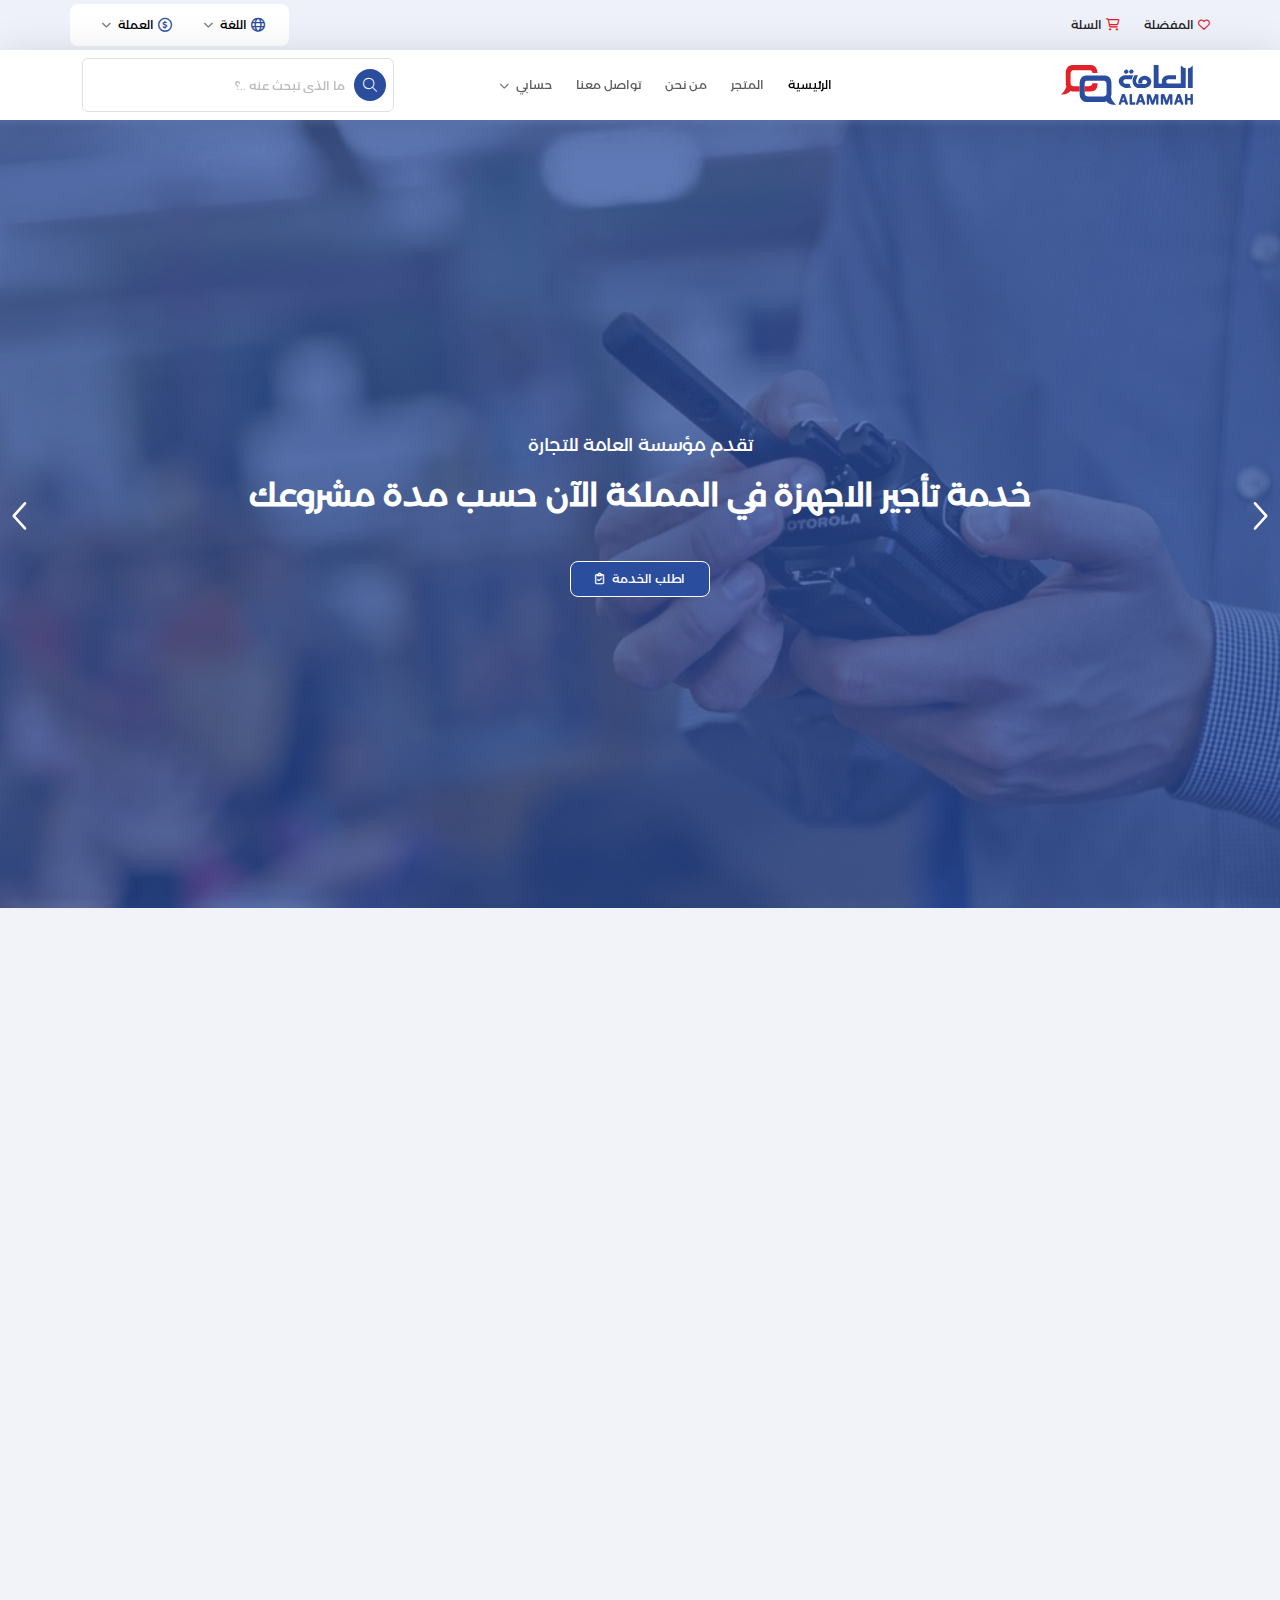
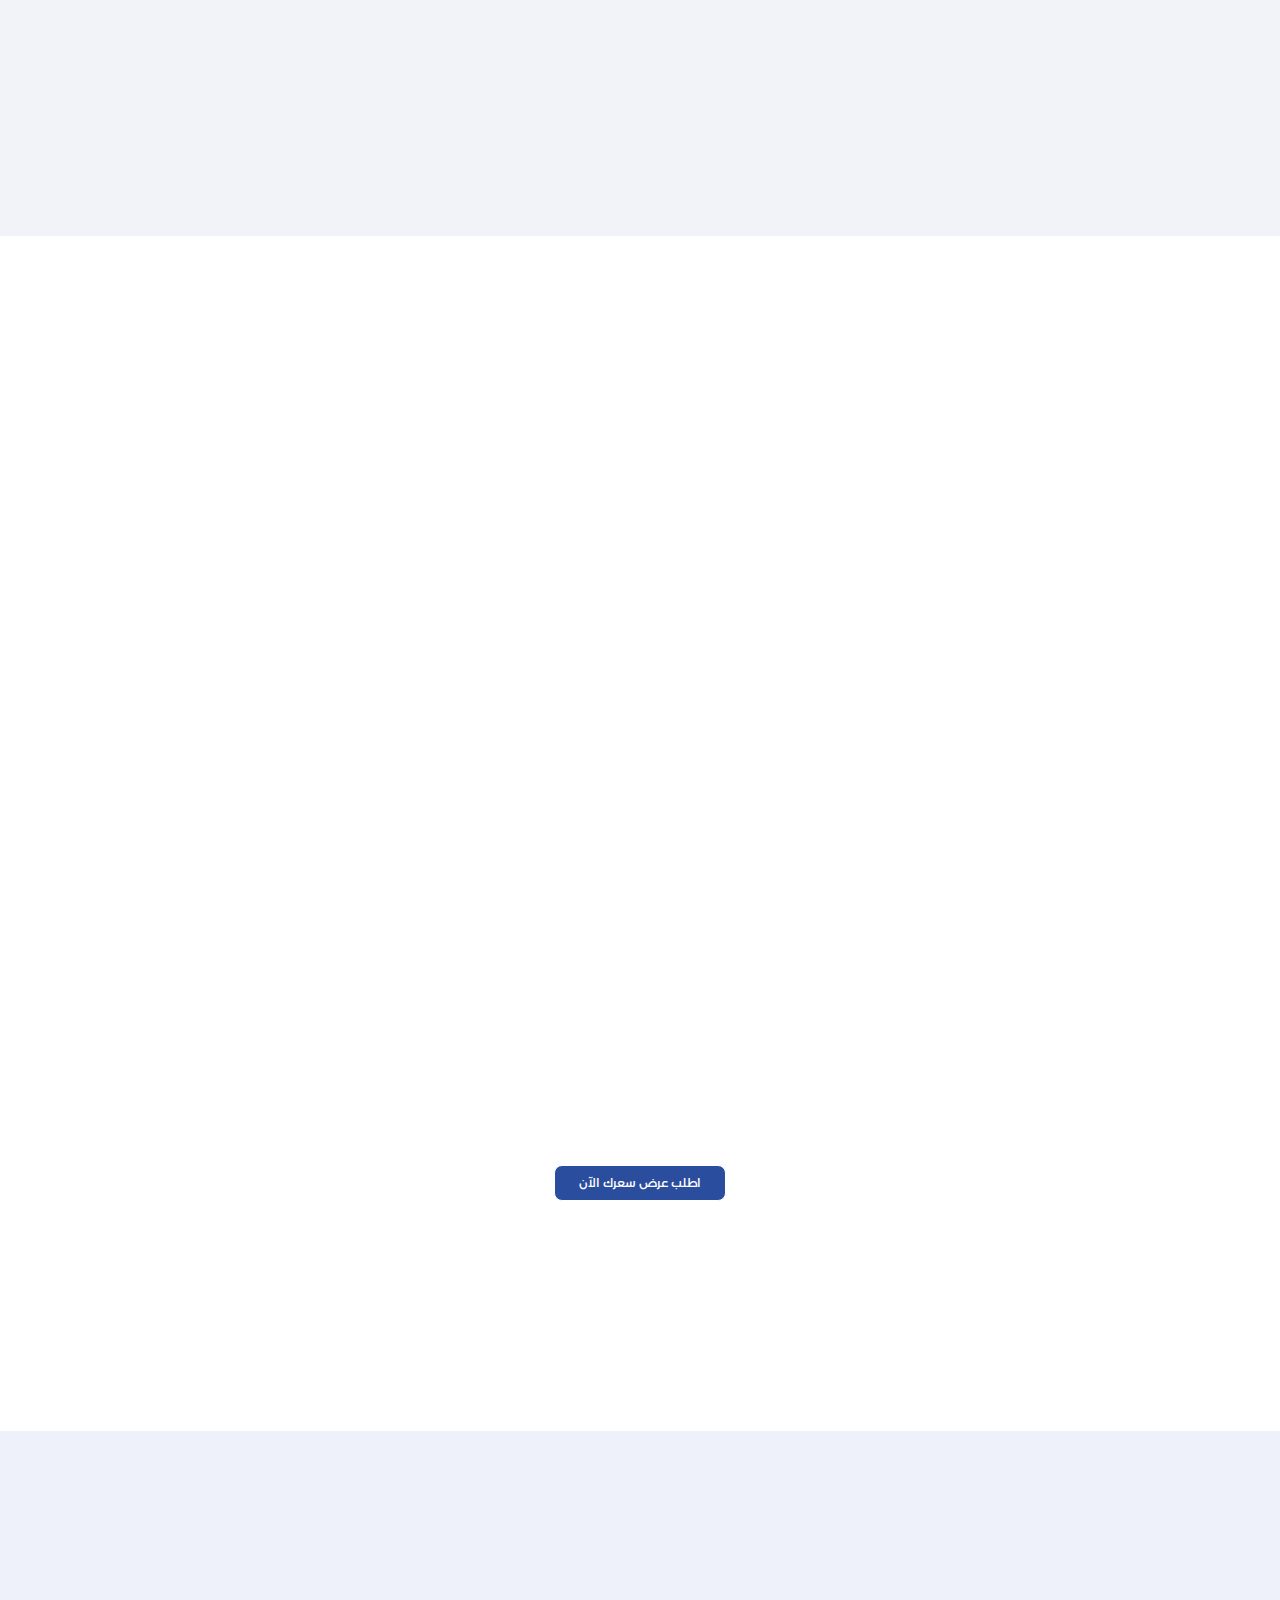
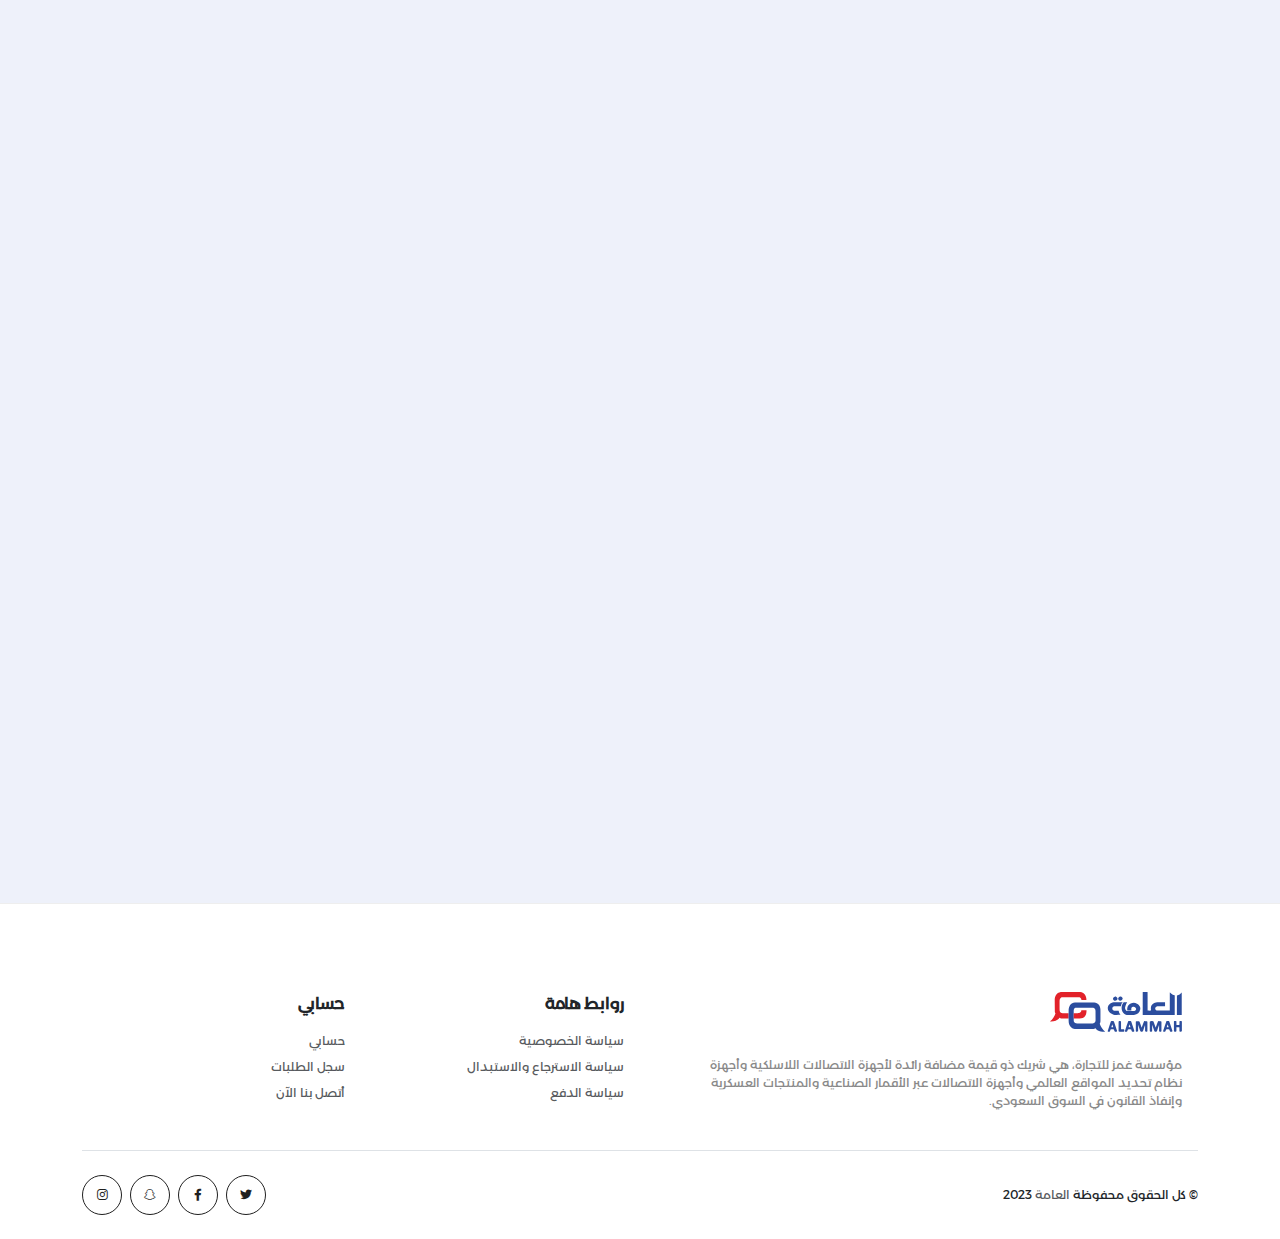
==== commit f9b88d3b: "heart" ====
--- a/index.html
+++ b/index.html
@@ -34,7 +34,7 @@
     <div class="container">
       <div class="links">
         <a href="#!"> <i class="fa-regular fa-heart"></i> <span> المفضلة </span></a>
-        <a href="#!"> <i class="fa-sharp fa-regular fa-cart-shopping"></i> <span> السلة </span></a>
+        <a href="cart.html"> <i class="fa-sharp fa-regular fa-cart-shopping"></i> <span> السلة </span></a>
       </div>
       <div class="dropDowns">
         <div class="dropdown">
--- a/css/style.css
+++ b/css/style.css
@@ -102,8 +102,26 @@
   display: inline-block;
 }
 
+.btn {
+  font-size: 12px;
+  display: flex;
+  gap: 8px;
+  align-items: center;
+}
+.btn i {
+  font-size: 16px;
+}
+
 .btn:focus {
   box-shadow: none;
+}
+
+.btn-check:checked + .btn,
+.btn.active,
+.btn.show,
+.btn:first-child:active,
+:not(.btn-check) + .btn:active {
+  border-color: transparent;
 }
 
 input {
@@ -210,6 +228,7 @@
   background-color: transparent;
   border-radius: 2px;
   padding: 0px 10px;
+  bottom: 0;
   transition: var(--transition);
 }
 .swiperContainer .swiper-pagination .swiper-pagination-bullet {
@@ -378,13 +397,19 @@
   background-color: transparent;
 }
 
+.form-control {
+  min-height: 54px;
+}
 .form-control:focus {
   box-shadow: none;
 }
 
-.tooltip-inner {
-  font-size: 12px;
-  padding: 8px 16px;
+.tooltip {
+  --bs-tooltip-bg: var(--textColor);
+}
+.tooltip .tooltip-inner {
+  font-size: 10px;
+  padding: 8px 16px !important;
 }
 
 header {
@@ -694,6 +719,7 @@
   overflow: hidden;
   border: 1px solid #fff;
   isolation: isolate;
+  min-width: 48px;
 }
 .btnDefault:after {
   content: " ";
@@ -716,6 +742,7 @@
   align-items: center;
   justify-content: center;
   gap: 8px;
+  font-size: 12px;
 }
 .btnDefault span i {
   font-weight: 400;
@@ -1700,6 +1727,7 @@
   display: flex;
   flex-direction: column;
   gap: 16px;
+  position: relative;
 }
 .shop .allProducts .product .productSlider {
   border-radius: 12px;
@@ -1711,14 +1739,12 @@
   -o-object-fit: contain;
      object-fit: contain;
   width: 100%;
-  cursor: zoom-in;
-  mix-blend-mode: multiply;
 }
 .shop .allProducts .product .swiper-button-prev,
 .shop .allProducts .product .swiper-button-next {
-  color: #eee;
-  width: 30px;
-  height: 30px;
+  color: #d6d6d6;
+  width: 20px;
+  height: 20px;
   transition: var(--transition);
   border-radius: 100px;
 }
@@ -1731,7 +1757,7 @@
 .shop .allProducts .product .swiper-button-next::after,
 .shop .allProducts .product .swiper-button-next::before {
   font-weight: 300;
-  font-size: 20px;
+  font-size: 14px;
 }
 .shop .allProducts .product .content {
   display: flex;
@@ -1739,8 +1765,12 @@
   gap: 8px;
   flex: 1;
 }
-.shop .allProducts .product .content h6 {
-  padding: 8px;
+.shop .allProducts .product .content a {
+  color: var(--blackColor);
+  padding: 12px;
+}
+.shop .allProducts .product .content a:hover {
+  color: var(--secondColor);
 }
 .shop .allProducts .product .content .control {
   display: flex;
@@ -1748,7 +1778,7 @@
   margin-top: auto;
 }
 .shop .allProducts .product .content .control .quantity {
-  border: 1px solid var(--mainColor);
+  border: 1px solid #eee;
   background-color: var(--whiteColor);
   border-radius: 8px;
   display: flex;
@@ -1778,6 +1808,49 @@
     min-height: 32px;
   }
 }
+.shop .allProducts .product .content .control .favorite {
+  border-radius: 100px;
+  min-width: 28px;
+  min-height: 28px;
+  display: flex;
+  justify-content: center;
+  align-items: center;
+  position: absolute;
+  top: 8px;
+  right: 8px;
+  z-index: 2;
+  background-color: #e6e6e6;
+  color: var(--textColor);
+}
+.shop .allProducts .product .content .control .favorite.active {
+  color: var(--whiteColor);
+  background-color: red;
+}
+.shop .allProducts .listShow .product {
+  flex-direction: row;
+  gap: 8px;
+}
+.shop .allProducts .listShow .product .productSlider {
+  width: 120px;
+}
+.shop .allProducts .listShow .product .productSlider img {
+  height: 100%;
+  aspect-ratio: 1/1;
+}
+.shop .allProducts .listShow .content {
+  flex: 1;
+}
+.shop .allProducts .listShow .content .control {
+  flex-wrap: wrap;
+}
+.shop .allProducts .listShow .content .control .quantity {
+  flex: 1 160px;
+}
+.shop .allProducts .listShow .content .control button {
+  flex: 1 80px;
+  justify-content: center;
+  min-height: 32px;
+}
 .shop .showType {
   display: flex;
   justify-content: space-between;
@@ -1831,10 +1904,543 @@
   min-height: 40px;
 }
 
+.rate {
+  padding: 0;
+  margin-bottom: 0px;
+  list-style: none;
+  display: flex;
+  align-items: center;
+  gap: 2px;
+}
+.rate i {
+  color: var(--gold);
+}
+
+.productDetailsPage {
+  background: var(--whiteColor);
+  border-radius: 16px;
+  margin-bottom: 10px;
+}
+.productDetailsPage .productDetailsSlider img {
+  padding: 10px;
+  width: 100%;
+  -o-object-fit: contain;
+     object-fit: contain;
+  aspect-ratio: 1/1;
+  cursor: zoom-in;
+}
+.productDetailsPage .info {
+  padding: 20px 10px;
+}
+.productDetailsPage .info .productImg {
+  width: 100%;
+  height: 150px;
+  -o-object-fit: contain;
+     object-fit: contain;
+  border-radius: 8px;
+  margin-bottom: 12px;
+}
+.productDetailsPage .info .name {
+  color: var(--blackColor);
+  margin-bottom: 12px;
+}
+.productDetailsPage .info .price {
+  font-weight: bold;
+  font-size: 28px !important;
+  color: var(--mainColor);
+}
+.productDetailsPage .info .price span {
+  font-weight: normal;
+  font-size: 14px !important;
+  color: var(--textColor);
+}
+.productDetailsPage .info .shop {
+  background: linear-gradient(90deg, #0285ce, #5bc3ff);
+  padding: 10px 20px;
+  border-radius: 16px;
+  display: flex;
+  justify-content: space-between;
+  align-items: center;
+}
+.productDetailsPage .info .shop .details {
+  display: flex;
+  align-items: center;
+}
+.productDetailsPage .info .shop .details img {
+  width: 64px;
+  height: 64px;
+  -o-object-fit: contain;
+     object-fit: contain;
+  border-radius: 100%;
+}
+.productDetailsPage .info .shop .details h4 {
+  color: var(--whiteColor);
+  font-weight: bold;
+}
+.productDetailsPage .info .shop .link {
+  color: var(--whiteColor);
+}
+.productDetailsPage .info .Specifications {
+  margin: 20px 0;
+  padding: 20px 16px;
+  background: #e6f3fa;
+  border-radius: 16px;
+}
+.productDetailsPage .info .Specifications h4 {
+  font-weight: bold;
+  margin-bottom: 15px;
+  color: var(--secondColor);
+}
+.productDetailsPage .info .Specifications li {
+  color: var(--textColor);
+  margin-bottom: 10px;
+}
+.productDetailsPage .productControl {
+  text-align: center;
+}
+.productDetailsPage .productControl .btn {
+  padding: 10px 30px;
+}
+.productDetailsPage .productControl .btn.btn-danger {
+  background-color: red;
+}
+.productDetailsPage .control {
+  display: flex;
+  gap: 8px;
+  margin-top: auto;
+  padding: 24px 0;
+  flex-wrap: wrap;
+}
+.productDetailsPage .control .quantity {
+  border: 1px solid #eee;
+  background-color: var(--whiteColor);
+  border-radius: 8px;
+  display: flex;
+  flex: 1 250px;
+  min-height: 48px;
+}
+.productDetailsPage .control .quantity input {
+  border: none;
+  margin: 0 5px;
+  text-align: center;
+  width: 100%;
+  min-width: 20px;
+}
+.productDetailsPage .control .quantity button {
+  border: none;
+  min-width: 32px;
+  min-height: 32px;
+  border-radius: 100px;
+  display: flex;
+  justify-content: center;
+  align-items: center;
+  background: none;
+  font-size: 24px !important;
+  color: var(--mainColor);
+}
+@media (max-width: 992px) {
+  .productDetailsPage .control .quantity button {
+    min-width: 32px;
+    min-height: 32px;
+  }
+}
+.productDetailsPage .control button {
+  flex: 1 110px;
+  justify-content: center;
+  min-height: 48px;
+  white-space: nowrap;
+}
+.productDetailsPage .control .favorite {
+  max-width: 48px;
+  border-radius: 100px;
+}
+.productDetailsPage .control .favorite.active {
+  color: var(--whiteColor);
+  background-color: red;
+}
+.productDetailsPage .detailsTabs {
+  padding: 24px;
+  border-top: 1px solid #dcdcdc;
+  margin-top: 50px;
+  background-color: #fcfcfc;
+  border-radius: 16px;
+}
+.productDetailsPage .detailsTabs .nav-item .nav-link {
+  color: var(--mainColor);
+}
+.productDetailsPage .detailsTabs .nav-item .nav-link.active {
+  background-color: var(--mainColor);
+  color: var(--whiteColor);
+}
+.productDetailsPage .detailsTabs .tabsButtons {
+  border-bottom: 1px solid #dcdcdc;
+  padding-bottom: 15px;
+  margin-bottom: 29px;
+}
+@media (max-width: 768px) {
+  .productDetailsPage .detailsTabs .tabsButtons ul li {
+    margin-bottom: 5px;
+  }
+  .productDetailsPage .detailsTabs .tabsButtons ul li:last-child {
+    margin-bottom: 0;
+  }
+}
+.productDetailsPage .detailsTabs .tabsButtons ul li a {
+  display: block;
+  text-transform: capitalize;
+  font-size: 20px;
+  color: #555;
+  margin-left: 35px;
+  line-height: 26px;
+  position: relative;
+}
+@media (max-width: 768px) {
+  .productDetailsPage .detailsTabs .tabsButtons ul li a {
+    margin-left: 25px;
+    font-size: 17px;
+  }
+}
+.productDetailsPage .detailsTabs .tabsButtons ul li a.active {
+  color: var(--secondColor);
+}
+.productDetailsPage .detailsTabs .tabsButtons ul li a:hover {
+  color: var(--secondColor);
+}
+.productDetailsPage .detailsTabs .tabsButtons ul li:last-child a {
+  margin-left: 0;
+}
+.productDetailsPage .detailsTabs .infoTable {
+  border-top: 1px solid #ddd;
+  padding: 10px 0 22px;
+  width: 100%;
+}
+.productDetailsPage .detailsTabs .infoTable tbody tr {
+  border-bottom: 1px solid #ddd;
+}
+.productDetailsPage .detailsTabs .infoTable tbody tr td {
+  padding: 7px 17px;
+  border-left: 1px solid #ddd;
+}
+.productDetailsPage .detailsTabs .infoTable tbody tr td:first-child {
+  width: 30%;
+}
+.productDetailsPage .detailsTabs .productInfoContent {
+  line-height: 35px;
+  margin-bottom: 24px;
+}
+.productDetailsPage .detailsTabs .tab-content {
+  padding-top: 24px;
+}
+.productDetailsPage .reviews_wrapper .product_ratting {
+  margin-bottom: 20px;
+}
+.productDetailsPage .reviews_wrapper .product_ratting ul li a {
+  color: var(--secondColor);
+}
+.productDetailsPage .reviews_wrapper .product_ratting h3 {
+  font-size: 14px;
+  text-transform: capitalize;
+}
+.productDetailsPage .reviews_wrapper .reviews_comment_box {
+  display: flex;
+  margin-bottom: 22px;
+  gap: 20px;
+}
+@media (max-width: 568px) {
+  .productDetailsPage .reviews_wrapper .reviews_comment_box {
+    flex-direction: column;
+  }
+}
+.productDetailsPage .reviews_wrapper .reviews_comment_box .comment_text {
+  width: 100%;
+  border: 1px solid #dcdcdc;
+  position: relative;
+  padding: 12px;
+  border-radius: 3px;
+}
+.productDetailsPage .reviews_wrapper .reviews_comment_box .comment_text::before {
+  background: #fcfcfc;
+  border-bottom: 1px solid #dcdcdc;
+  border-right: 1px solid #dcdcdc;
+  content: "";
+  display: block;
+  height: 10px;
+  right: -6px;
+  position: absolute;
+  top: 10px;
+  transform: rotate(-45deg);
+  width: 10px;
+}
+@media (max-width: 568px) {
+  .productDetailsPage .reviews_wrapper .reviews_comment_box .comment_text::before {
+    top: -6px;
+    right: 10px;
+    transform: rotate(225deg);
+  }
+}
+.productDetailsPage .reviews_wrapper .reviews_comment_box .comment_text .user {
+  display: flex;
+  justify-content: space-between;
+  align-items: center;
+  gap: 16px;
+  flex-wrap: wrap;
+}
+.productDetailsPage .reviews_wrapper .reviews_comment_box .comment_text .user h6 {
+  display: flex;
+  flex-direction: column;
+  font-weight: bold;
+  gap: 4px;
+}
+.productDetailsPage .reviews_wrapper .reviews_comment_box .comment_text .user h6 span {
+  font-weight: normal;
+  color: #999;
+  font-size: 12px;
+}
+@media (max-width: 768px) {
+  .productDetailsPage .reviews_wrapper .reviews_comment_box .comment_text .user h6 span {
+    display: block;
+  }
+}
+.productDetailsPage .reviews_wrapper .reviews_comment_box .comment_text p {
+  padding: 20px 10px;
+}
+.productDetailsPage .reviews_wrapper .reviews_comment_box .comment_img {
+  width: 50px;
+  height: 50px;
+  border-radius: 100%;
+  -o-object-fit: contain;
+     object-fit: contain;
+}
+.productDetailsPage .rateForm {
+  margin-top: 50px;
+  padding: 30px;
+  display: flex;
+  gap: 16px;
+  flex-direction: column;
+  background-color: var(--mainColor10);
+  border-radius: 16px;
+  align-items: end;
+}
+@media (max-width: 768px) {
+  .productDetailsPage .rateForm {
+    padding: 16px;
+  }
+}
+.productDetailsPage .rateForm .secondTitle {
+  flex: 1;
+  width: 100%;
+}
+.productDetailsPage .rateForm .secondTitle .stars {
+  display: inline-flex;
+  flex-direction: row-reverse;
+}
+.productDetailsPage .rateForm .secondTitle .stars input {
+  display: none;
+}
+.productDetailsPage .rateForm .secondTitle .stars input:checked ~ label.star:before {
+  font-weight: bold;
+  color: #fd4;
+  transition: var(--transition);
+}
+.productDetailsPage .rateForm .secondTitle .stars label {
+  padding: 2px;
+  font-size: 20px;
+  color: var(--textColor);
+  transition: var(--transition);
+}
+.productDetailsPage .rateForm .secondTitle .stars label:hover {
+  transform: rotate(-15deg) scale(1.3);
+}
+.productDetailsPage .rateForm .secondTitle .stars label:before {
+  content: "\f005";
+  font-family: "Font Awesome 6 Pro";
+  font-weight: 100;
+}
+.productDetailsPage .rateForm input.star-5:checked ~ label.star:before {
+  color: #fe7;
+}
+.productDetailsPage .rateForm input.star-1:checked ~ label.star:before {
+  color: red;
+}
+
+.cartPage {
+  margin: 30px 0;
+}
+.cartPage .cart {
+  background-color: #e6f3fa;
+  border-radius: 16px;
+  padding: 8px;
+  position: relative;
+  border: 1px solid var(--mainColor30);
+  margin-left: 20px;
+}
+@media (max-width: 768px) {
+  .cartPage .cart {
+    margin-left: 0;
+  }
+}
+.cartPage .cart .cartProducts {
+  display: flex;
+  flex-direction: column;
+  gap: 10px;
+}
+.cartPage .cart .cartProducts .cartProduct {
+  display: flex;
+  background-color: var(--whiteColor);
+  border-radius: 16px;
+  padding: 20px;
+}
+@media (max-width: 992px) {
+  .cartPage .cart .cartProducts .cartProduct {
+    padding: 10px;
+  }
+}
+.cartPage .cart .cartProducts .cartProduct a {
+  display: block;
+  margin-left: 10px;
+}
+.cartPage .cart .cartProducts .cartProduct a img {
+  height: 150px;
+  min-width: 150px;
+  -o-object-fit: contain;
+     object-fit: contain;
+  border-radius: 8px;
+}
+@media (max-width: 992px) {
+  .cartPage .cart .cartProducts .cartProduct a img {
+    height: 100px;
+    min-width: 100px;
+  }
+}
+.cartPage .cart .cartProducts .cartProduct .info {
+  width: 100%;
+  display: flex;
+  flex-direction: column;
+  gap: 12px;
+}
+@media (max-width: 992px) {
+  .cartPage .cart .cartProducts .cartProduct .info {
+    padding: 10px 0;
+  }
+}
+.cartPage .cart .cartProducts .cartProduct .info .name {
+  color: var(--blackColor);
+}
+.cartPage .cart .cartProducts .cartProduct .info .control {
+  display: flex;
+  gap: 8px;
+  margin-top: auto;
+}
+.cartPage .cart .cartProducts .cartProduct .info .control .quantity {
+  border: 1px solid #eee;
+  background-color: var(--whiteColor);
+  border-radius: 8px;
+  display: flex;
+}
+.cartPage .cart .cartProducts .cartProduct .info .control .quantity input {
+  border: none;
+  margin: 0 5px;
+  text-align: center;
+  width: 100%;
+  min-width: 20px;
+}
+.cartPage .cart .cartProducts .cartProduct .info .control .quantity button {
+  border: none;
+  min-width: 32px;
+  min-height: 32px;
+  border-radius: 100px;
+  display: flex;
+  justify-content: center;
+  align-items: center;
+  background: none;
+  font-size: 24px !important;
+  color: var(--mainColor);
+}
+@media (max-width: 992px) {
+  .cartPage .cart .cartProducts .cartProduct .info .control .quantity button {
+    min-width: 32px;
+    min-height: 32px;
+  }
+}
+.cartPage .sectionTitle {
+  display: flex;
+  align-items: center;
+  justify-content: space-between;
+  margin-bottom: 10px;
+}
+.cartPage .sectionTitle .title {
+  position: relative;
+  font-weight: bold;
+  padding-right: 20px;
+}
+.cartPage .sectionTitle .title::before {
+  content: "";
+  width: 10px;
+  height: 100%;
+  background-color: var(--secondColor);
+  position: absolute;
+  right: 0;
+  top: 0;
+  border-top-left-radius: 100px;
+  border-bottom-left-radius: 100px;
+}
+.cartPage .sectionTitle a {
+  display: flex;
+  align-items: center;
+  font-weight: bold;
+  font-size: 16px !important;
+  padding-right: 10px;
+}
+.cartPage .checkout {
+  background-color: var(--secondColor10);
+  border: 1px solid var(--secondColor30);
+  border-radius: 16px;
+  padding: 16px 8px;
+}
+@media (max-width: 768px) {
+  .cartPage .checkout {
+    margin-top: 20px;
+  }
+}
+.cartPage .bill {
+  background-color: var(--whiteColor);
+  border-radius: 16px;
+  margin-top: 20px;
+  padding: 8px;
+  list-style: none;
+}
+.cartPage .bill li {
+  display: flex;
+  align-items: center;
+  padding-top: 10px;
+  padding-bottom: 20px;
+  border-bottom: 1px dashed #eee;
+}
+.cartPage .bill li:last-child {
+  padding-bottom: 0px;
+  border-bottom: none;
+}
+.cartPage .bill li img {
+  width: 72px;
+  height: 72px;
+  -o-object-fit: contain;
+     object-fit: contain;
+  border-radius: 8px;
+  margin-left: 10px;
+}
+.cartPage .bill li .info p {
+  font-weight: bold;
+  margin-bottom: 10px;
+}
+.cartPage .bill li .info span {
+  color: var(--mainColor);
+  font-weight: bold;
+}
+
 /* PC device :991px. */
 @media (min-width: 991px) {
   body {
-    font-size: 13px !important;
+    font-size: 12px !important;
   }
   h1 {
     font-size: 26px !important;
@@ -1856,7 +2462,7 @@
   }
   a,
   p {
-    font-size: 13px !important;
+    font-size: 12px !important;
   }
 }
 @media (max-width: 991px) {
@@ -1876,13 +2482,13 @@
     font-size: 16px !important;
   }
   h5 {
-    font-size: 15px !important;
+    font-size: 14px !important;
   }
   h6 {
-    font-size: 14px !important;
+    font-size: 13px !important;
   }
   a,
   p {
-    font-size: 13px !important;
+    font-size: 12px !important;
   }
 }/*# sourceMappingURL=style.css.map */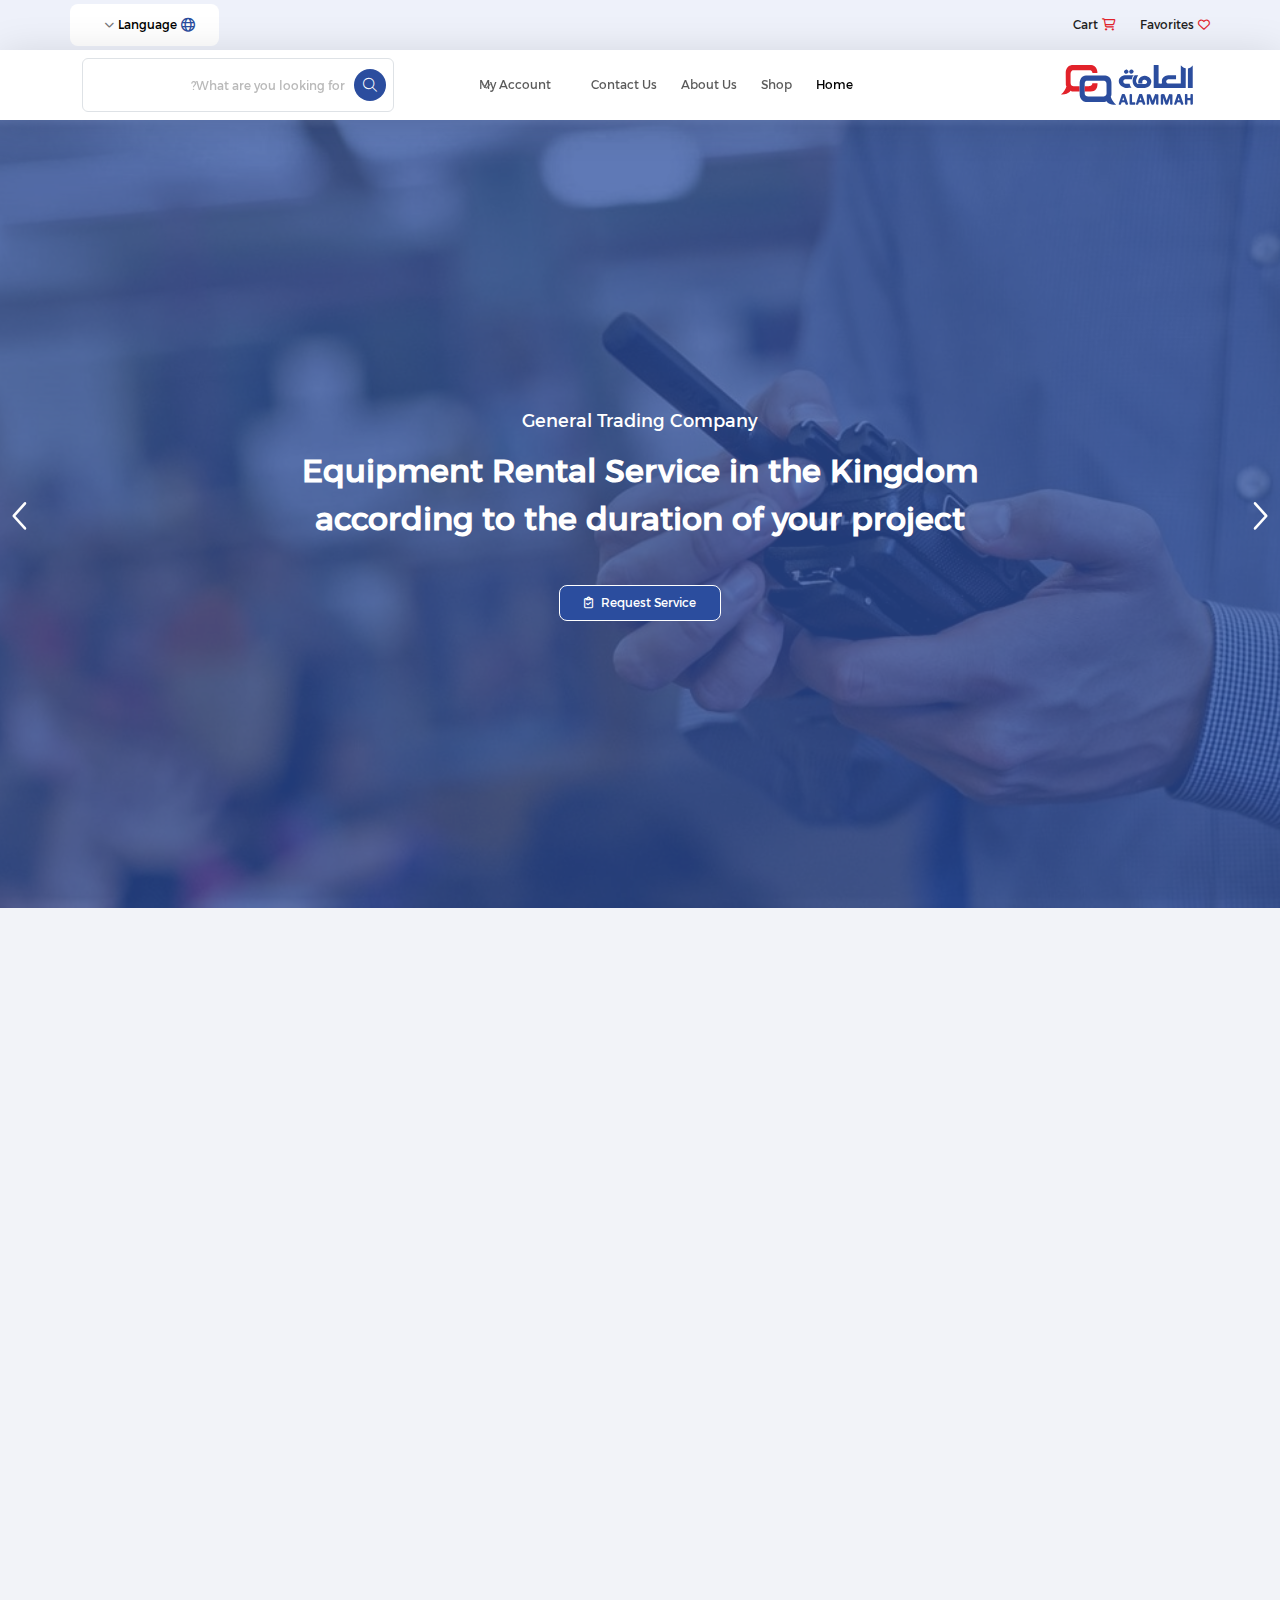
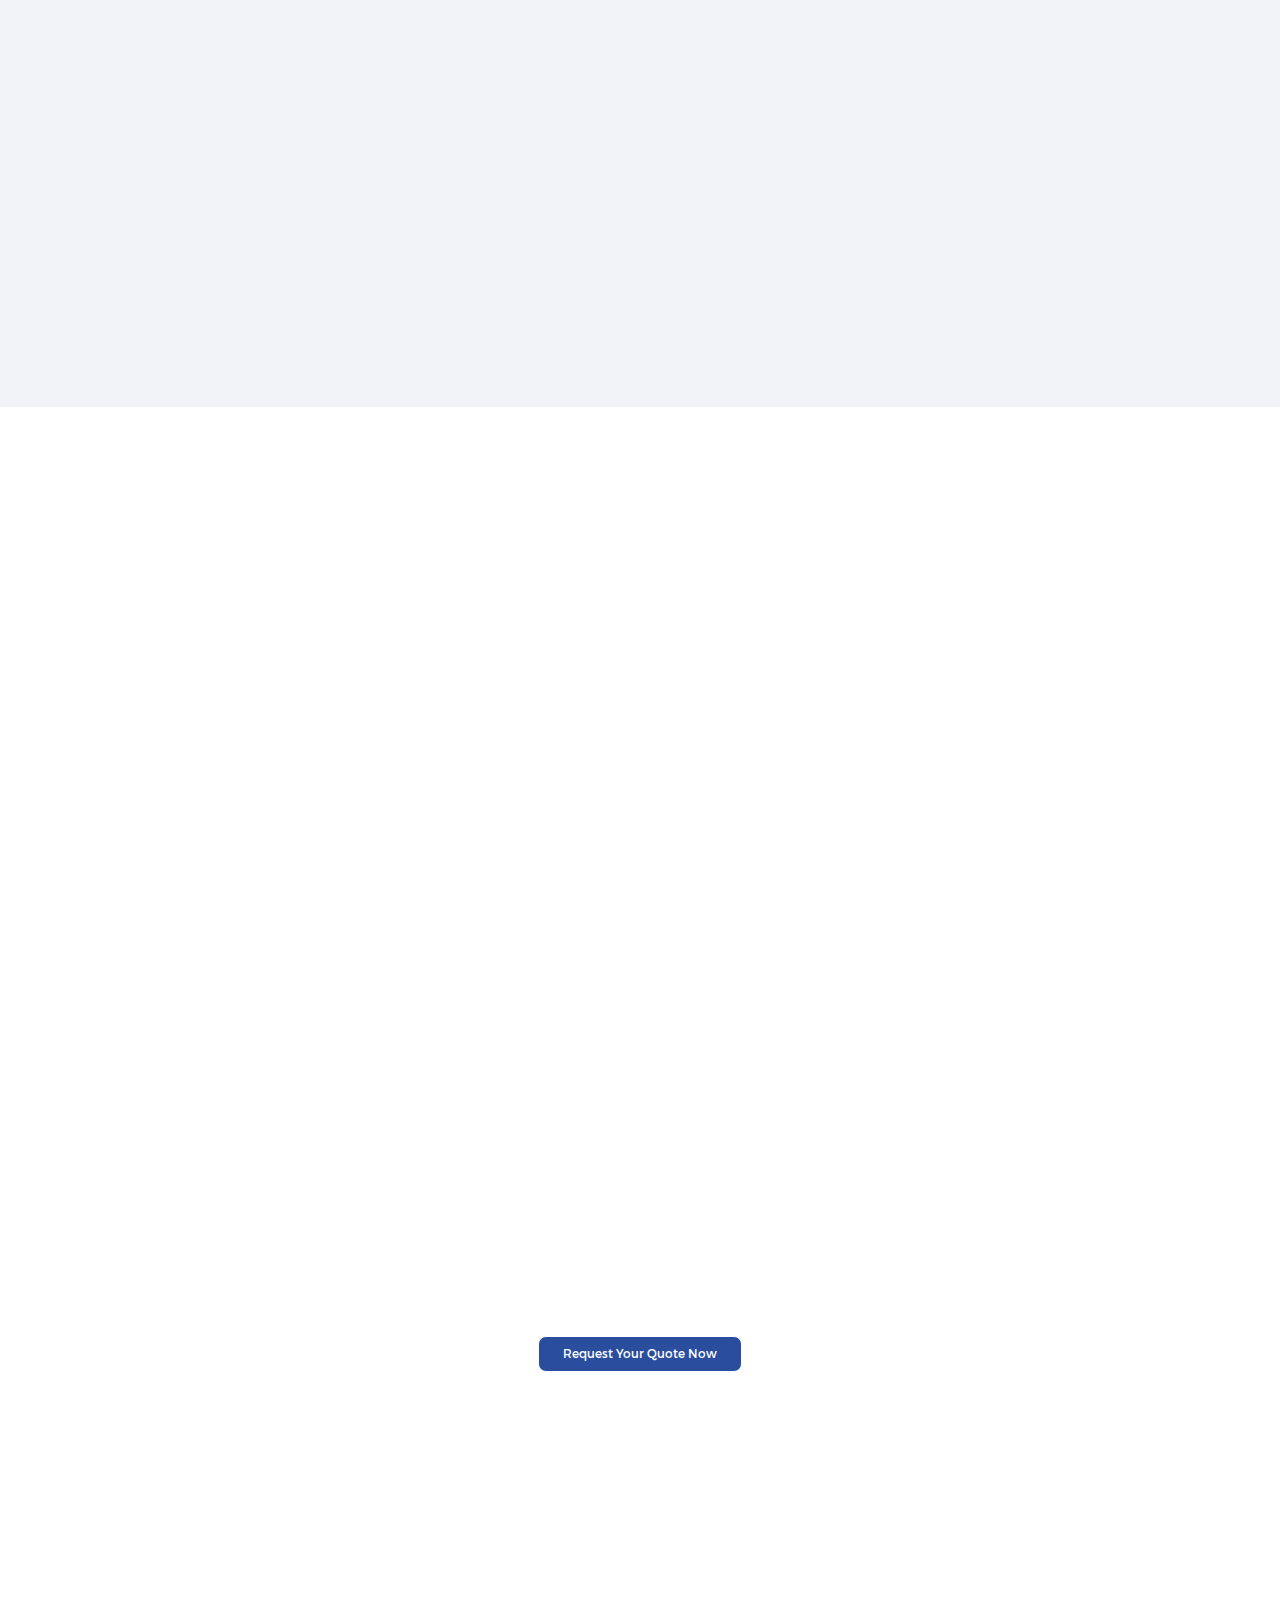
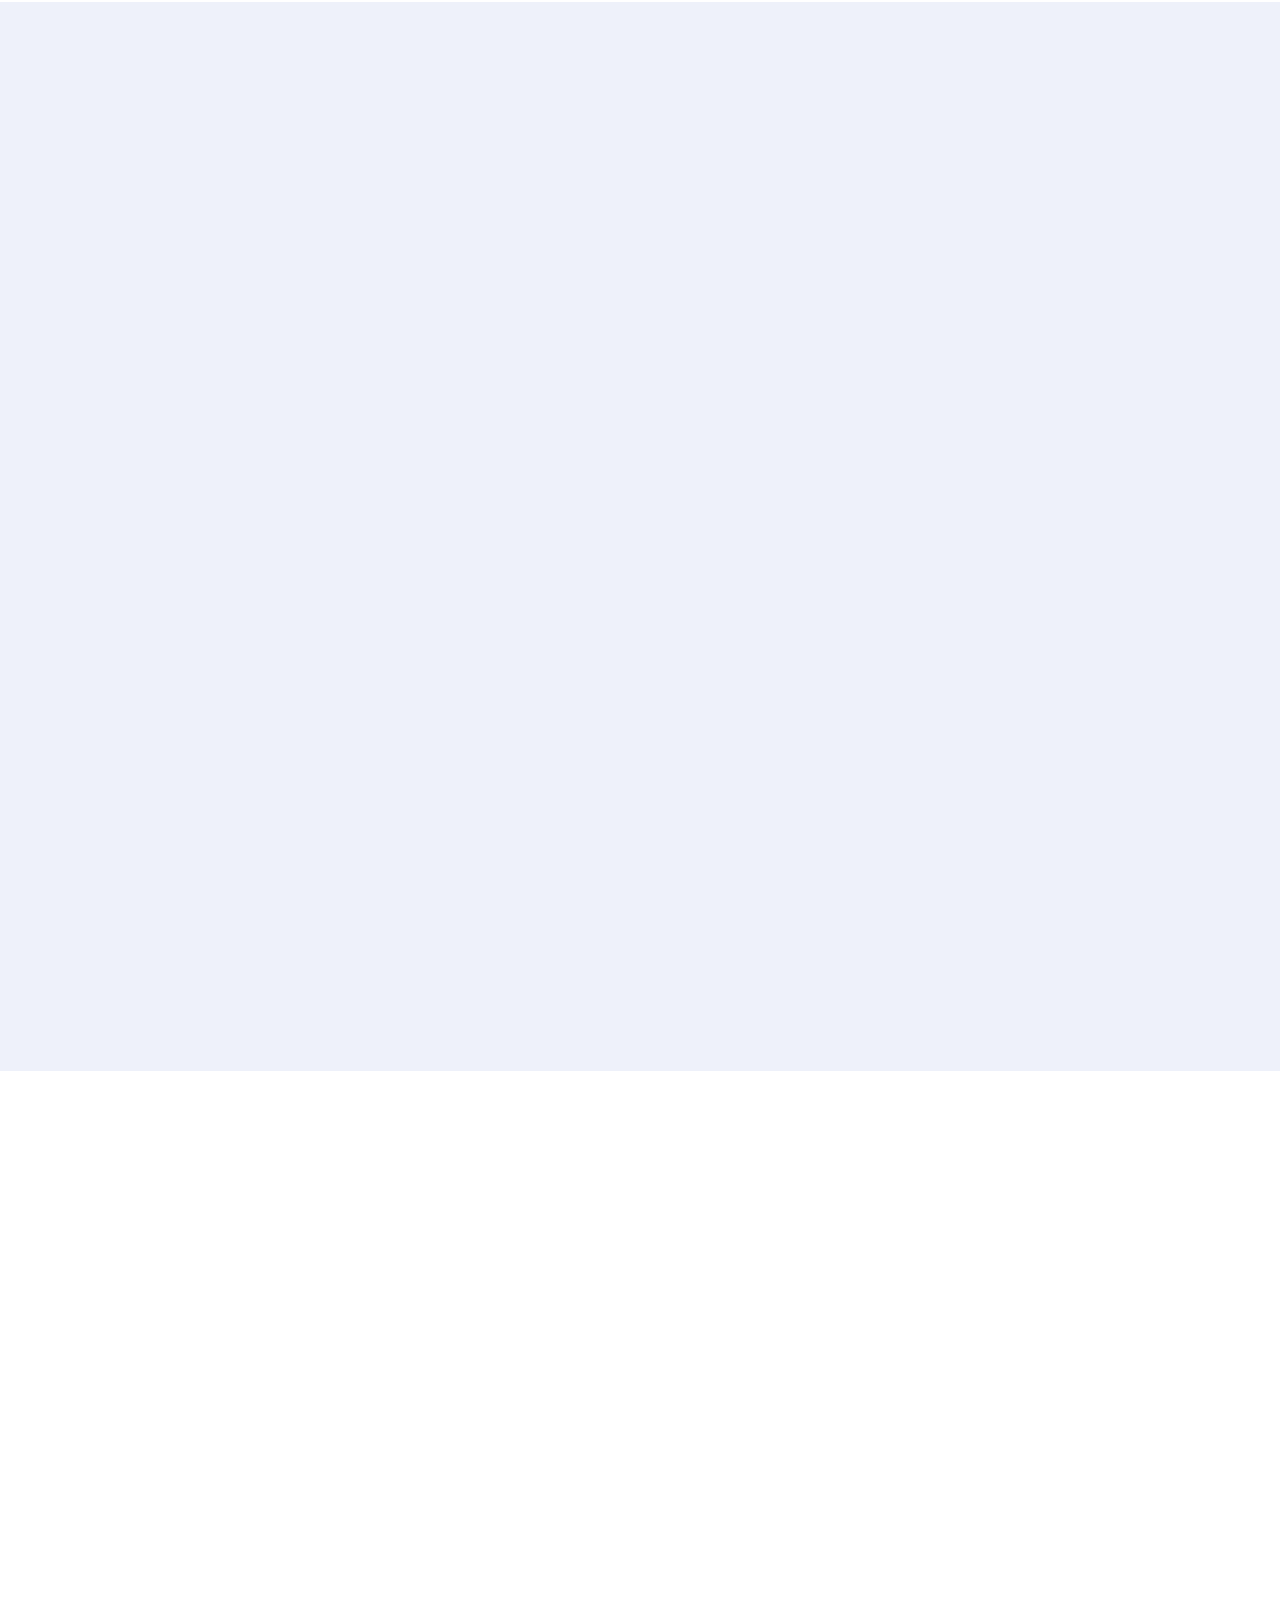
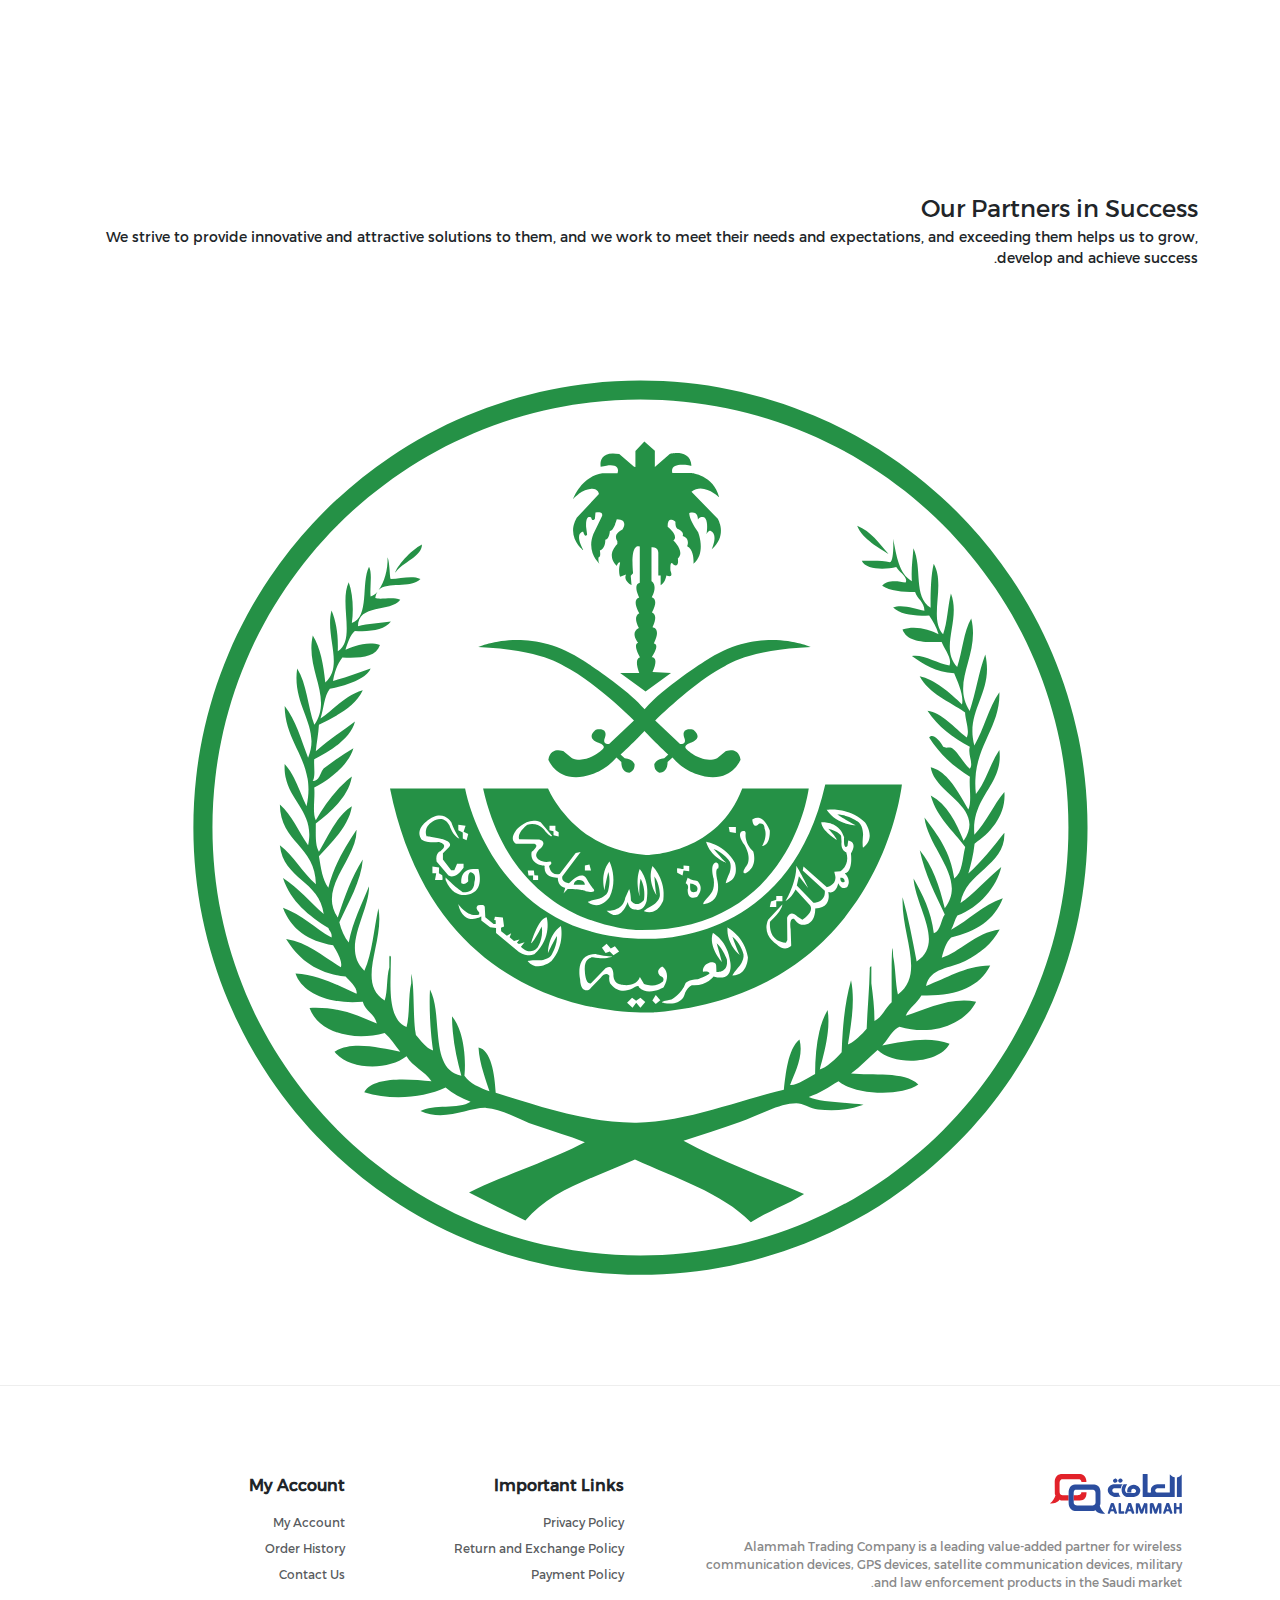
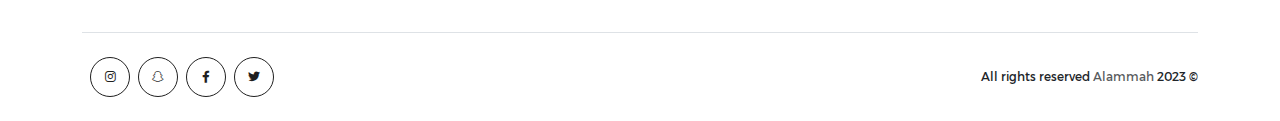
==== commit 6d9208e3: "end" ====
--- a/index.html
+++ b/index.html
@@ -8,13 +8,13 @@
   <meta name="viewport" content="width=device-width, initial-scale=1.0" />
   <meta name="description" content="" />
   <!-- title -->
-  <title> مؤسسة العامة التجارية </title>
+  <title> Alammah </title>
   <!-- favicon -->
   <link rel="icon" type="image/x-icon" href="img/fav.svg" />
   <!-- icons -->
   <link rel="stylesheet" href="css/all.css" />
   <!-- bootstrap -->
-  <link rel="stylesheet" href="css/bootstrap.rtl.min.css" />
+  <link rel="stylesheet" href="css/bootstrap.min.css" />
   <!-- aos -->
   <link rel="stylesheet" href="css/aos.css" />
   <!-- odometer -->
@@ -33,30 +33,21 @@
   <section class="topNav">
     <div class="container">
       <div class="links">
-        <a href="#!"> <i class="fa-regular fa-heart"></i> <span> المفضلة </span></a>
-        <a href="cart.html"> <i class="fa-sharp fa-regular fa-cart-shopping"></i> <span> السلة </span></a>
+        <a href="favorite.html"> <i class="fa-regular fa-heart"></i> <span> Favorites </span></a>
+        <a href="cart.html"> <i class="fa-sharp fa-regular fa-cart-shopping"></i> <span> Cart </span></a>
       </div>
       <div class="dropDowns">
         <div class="dropdown">
           <button class="dropdown-toggle" data-bs-toggle="dropdown">
             <i class="fa-regular fa-globe"></i>
-            <span>اللغة</span>
+            <span>Language</span>
           </button>
           <div class="dropdown-menu">
-            <a class="dropdown-item active" href="#"> عربي </a>
-            <a class="dropdown-item" href="#"> English </a>
-          </div>
-        </div>
-        <div class="dropdown">
-          <button class="dropdown-toggle" data-bs-toggle="dropdown">
-            <i class="fa-sharp fa-regular fa-circle-dollar"></i>
-            <span>العملة</span>
-          </button>
-          <div class="dropdown-menu">
-            <a class="dropdown-item active" href="#"> SAR </a>
-            <a class="dropdown-item" href="#"> USD </a>
-          </div>
-        </div>
+            <a class="dropdown-item" href="ar/index.html"> عربي </a>
+            <a class="dropdown-item active" href="#"> English </a>
+          </div>
+        </div>
+
       </div>
     </div>
   </section>
@@ -72,30 +63,32 @@
       <div class="collapse navbar-collapse" id="navControl">
         <ul class="navbar-nav mb-2 mb-lg-0 gap-2">
           <li class="nav-item">
-            <a class="nav-link active" href="index.html"> الرئيسية </a>
+            <a class="nav-link active" href="index.html"> Home </a>
           </li>
           <li class="nav-item">
-           <a class="nav-link" href="shop.html"> المتجر </a>
+            <a class="nav-link" href="shop.html"> Shop </a>
           </li>
           <li class="nav-item">
-            <a class="nav-link" href="about.html"> من نحن </a>
+            <a class="nav-link" href="about.html"> About Us </a>
           </li>
           <li class="nav-item">
-            <a class="nav-link" href="contactUs.html"> تواصل معنا </a>
+            <a class="nav-link" href="contactUs.html"> Contact Us </a>
           </li>
           <li class="dropdown">
-            <a class="nav-link dropdown-toggle pe-4" href="#" data-bs-toggle="dropdown"> حسابي </a>
+            <a class="nav-link dropdown-toggle pe-4" href="#" data-bs-toggle="dropdown"> My Account </a>
             <div class="dropdown-menu">
-              <a class="dropdown-item" href="#"> تسجيل دخول </a>
-              <a class="dropdown-item" href="#"> حسابي </a>
-              <a class="dropdown-item" href="#"> مشترياتي </a>
-              <a class="dropdown-item" href="#"> تسجيل خروج </a>
+              <a class="dropdown-item" href="login.html"> login </a>
+              <a class="dropdown-item" href="register.html"> Register </a>
+              <a class="dropdown-item" href="purchases.html"> My Purchases </a>
+              <a class="dropdown-item" href="notification.html"> notification </a>
+              <a class="dropdown-item" href="setting.html"> Account Settings </a>
+              <a class="dropdown-item" href="#"> Sign Out </a>
             </div>
           </li>
         </ul>
         <div class="search">
           <i class="fa-sharp fa-light fa-magnifying-glass"></i>
-          <input type="search" class="form-control " placeholder="ما الذي تبحث عنه ..؟">
+          <input type="search" class="form-control " placeholder="What are you looking for?">
         </div>
       </div>
     </div>
@@ -112,32 +105,33 @@
           <!-- swiper-slide -->
           <div class="swiper-slide" style="background-image:url(img/s2.jpg)">
             <div class=" info">
-              <h4 class="hint"> تقدم مؤسسة العامة للتجارة </h4>
+              <h4 class="hint"> General Trading Company </h4>
               <h1 class="sliderTitle">
-                خدمة تأجير الاجهزة في المملكة الآن حسب مدة مشروعك
+                Equipment Rental Service in the Kingdom according to the duration of your project
               </h1>
-              <a href="#!" class="btnDefault"> <span> اطلب الخدمة <i class="fa-regular fa-clipboard-check"></i> </span>
+              <a href="#!" class="btnDefault"> <span> Request Service <i class="fa-regular fa-clipboard-check"></i>
+                </span>
               </a>
             </div>
           </div>
           <!-- swiper-slide -->
           <div class="swiper-slide" style="background-image:url(img/s1.jpg)">
             <div class=" info">
-              <h4 class="hint"> حلول الاتصالات اللاسلكية </h4>
+              <h4 class="hint"> Wireless communication solutions </h4>
               <h1 class="sliderTitle">
-                حلول الاتصالات اللاسلكية اجهزة يدوية، اجهزة عربة ونظام متكامل
+                Wireless communication solutions Handheld devices, vehicle devices, and integrated systems
               </h1>
-              <a href="#!" class="btnDefault"> <span> اتصل بنا <i class="fa-regular fa-headset"></i> </span> </a>
+              <a href="#!" class="btnDefault"> <span> Contact Us <i class="fa-regular fa-headset"></i> </span> </a>
             </div>
           </div>
           <!-- swiper-slide -->
           <div class="swiper-slide" style="background-image:url(img/s3.jpeg)">
             <div class=" info">
-              <h4 class="hint"> متجرنا الالكتروني يعمل حالياً، قم بتصفح منتجاتنا </h4>
+              <h4 class="hint"> Our online store is now open, browse our products </h4>
               <h1 class="sliderTitle">
-                منتجات الاتصالات واجهزة تحديد المواقع
+                Communications products and GPS devices
               </h1>
-              <a href="#!" class="btnDefault"> <span> اشتري الآن <i class="fa-regular fa-cart-shopping"></i> </span>
+              <a href="#!" class="btnDefault"> <span> Buy Now <i class="fa-regular fa-cart-shopping"></i> </span>
               </a>
             </div>
           </div>
@@ -154,14 +148,19 @@
         <div class="row align-items-center g-3 pb-5">
           <div class="col-md-6">
             <div class="aboutUs">
-              <h1 data-aos="fade-up"> عن العامة للتجارة </h1>
+              <h1 data-aos="fade-up"> About Al-Ammah Trading </h1>
               <p data-aos="fade-up">
-                مؤسسة العامة للتجارة، هي شريك ذو قيمة مضافة رائدة لأجهزة الاتصالات اللاسلكية وأجهزة نظام تحديد المواقع
-                العالمي وأجهزة الاتصالات عبر الأقمار الصناعية والمنتجات العسكرية وإنفاذ القانون في السوق السعودي.
-                من خلال مشاريع أبحاث السوق المنتظمة ، والتي تهدف إلى توفير وتطوير أحدث الحلول والمنتجات بأعلى المعايير
-                من أجل البقاء في المقدمة في سوق اقتصادي تنافسي. اليوم تعمل العامة بجد لكسب المزيد من العملاء في السوق
-                المحلية من خلال توظيف مؤهلين من ذوي الخبرة وإدارة المنافسة الشديدة في المملكة ، ضمن مجموعة متنوعة من
-                المجالات التي ننشط فيها.
+                Al-Ammah Trading Establishment is a leading value-added partner for wireless communication devices, GPS
+                systems,
+                satellite communication devices, military products, and law enforcement in the Saudi market. Through
+                regular market
+                research projects, aimed at providing and developing the latest solutions and products to the highest
+                standards
+                in order to stay ahead in a competitive economic market. Today, Al-Ammah is working hard to gain more
+                customers
+                in the local market by hiring qualified experienced staff and managing the fierce competition in the
+                Kingdom
+                within a diverse range of fields that we operate in.
               </p>
             </div>
           </div>
@@ -180,11 +179,11 @@
                   <div class="icon">
                     <img src="img/fav.svg" alt="">
                   </div>
-                  <h4> أجهزة الاتصالات اللاسلكية والسلكية </h4>
-                  <p>
-                    مؤسسة العامة للتجارة هي مورد أجهزة الاتصال اللاسلكي الجديدة والمستعملة من العلامات التجارية الرائدة
-                    مثل
-                    موتورولا هاريس و هايترا و ايكوم و كينوود و تايت.
+                  <h4> Wireless and Wired Communication Devices </h4>
+                  <p>
+                    Al-Ammah Trading Establishment is a supplier of new and used wireless communication devices from
+                    leading brands
+                    such as Motorola, Harris, Hytera, Icom, Kenwood, and Tait.
                   </p>
                 </div>
               </div>
@@ -197,10 +196,11 @@
                     <img src="img/fav.svg" alt="">
                   </div>
                   <h4>
-                    أجهزة تحديد المواقع
+                    GPS Devices
                   </h4>
                   <p>
-                    العامة هي مورد معتمد لمنتجات أجهزة تحديد المواقع (قارمن) للأفراد والشركات والحكومة.
+                    Al-Ammah is an authorized supplier of GPS devices (Garmin) for individuals, companies, and
+                    government.
                   </p>
                 </div>
               </div>
@@ -213,10 +213,12 @@
                     <img src="img/fav.svg" alt="">
                   </div>
                   <h4>
-                    المستلزمات المكتبية
+                    Office Supplies
                   </h4>
                   <p>
-                    توريد الاثاث المكتبي المتكامل للشركات والافراد بالمواصفات القياسية وبنا يتناسب مع المستخدم النهائي.
+                    Supplying integrated office furniture for companies and individuals with standard specifications
+                    that are suitable
+                    for the end-user.
                   </p>
                 </div>
               </div>
@@ -229,11 +231,11 @@
                     <img src="img/fav.svg" alt="">
                   </div>
                   <h4>
-                    التجهيزات العسكرية وتجهيزات انفاذ القانون
+                    Military and Law Enforcement Equipment
                   </h4>
                   <p>
-                    تجهيز شنط الاسعافات الاولية العسكرية المجهزة بأحد الوسائل التكتيكية للبقاء علي قيد الحياه وتريدها
-                    للفرق العسكرية في مخلتف قواة الدفاع الوطني في المملكة العربية السعودية.
+                    Providing military first aid kits equipped with tactical means for survival to be used by military
+                    teams in various branches of the National Defense Forces in the Kingdom of Saudi Arabia.
                   </p>
                 </div>
               </div>
@@ -250,10 +252,11 @@
           <!-- Section Title -->
           <div class="SectionTitle text-md-start">
             <h1 class="title" data-aos="fade-up">
-              القطاعات الرئيسية التي قمنا بخدمتها
+              Main Sectors We Have Served
             </h1>
             <h6 class="hint" data-aos="fade-up">
-              لدينا مايكفي من الكفاءة لتقديم الخدمات والمنتجات لاكبر المنظمات والقطاعات الخاصة و الحكومية !!
+              We have enough efficiency to provide services and products to the largest private and government
+              organizations and sectors!!
             </h6>
           </div>
         </div>
@@ -267,7 +270,7 @@
                   style="background: linear-gradient(to top, #000000a3, #0000001a), url(img/service1.jpg);">
                   <div class="content">
                     <h3>
-                      القطاع العسكري وانفاذ القانون
+                      Military and Law Enforcement Sector
                     </h3>
                     <a href="#!" class="animatedLink">
                       <i class="fa-light fa-bullseye-arrow"><span></span></i>
@@ -277,12 +280,11 @@
                 <div class="cardBack">
                   <div class="content">
                     <img src="img/logo.svg" alt="">
-                    <h5> القطاع العسكري وانفاذ القانون </h5>
+                    <h5>Military and Law Enforcement Sector</h5>
                     <p>
-                      الإمدادات العسكرية مثل الأصفاد وأسلحة الصعق الكهربائي وخيام التخييم والحقائب وأدوات الإسعافات
-                      الأولية
+                      Military supplies such as handcuffs, stun guns, camping tents, bags, and first aid kits
                     </p>
-                    <a href="#!" class="btnDefault"> <span> التفاصيل <i class="fa-light fa-arrow-left-long"></i></span>
+                    <a href="#!" class="btnDefault"> <span>Details <i class="fa-light fa-arrow-left-long"></i></span>
                     </a>
                   </div>
                 </div>
@@ -295,7 +297,7 @@
                   style="background: linear-gradient(to top, #000000a3, #0000001a), url(img/service2.jpg);">
                   <div class="content">
                     <h3>
-                      القطاع البحري
+                      Maritime Sector
                     </h3>
                     <a href="#!" class="animatedLink">
                       <i class="fa-light fa-bullseye-arrow"><span></span></i>
@@ -305,12 +307,11 @@
                 <div class="cardBack">
                   <div class="content">
                     <img src="img/logo.svg" alt="">
-                    <h5> القطاع البحري </h5>
+                    <h5>Maritime Sector</h5>
                     <p>
-                      الإمدادات العسكرية مثل الأصفاد وأسلحة الصعق الكهربائي وخيام التخييم والحقائب وأدوات الإسعافات
-                      الأولية
+                      Military supplies such as handcuffs, stun guns, camping tents, bags, and first aid kits
                     </p>
-                    <a href="#!" class="btnDefault"> <span> التفاصيل <i class="fa-light fa-arrow-left-long"></i></span>
+                    <a href="#!" class="btnDefault"> <span>Details <i class="fa-light fa-arrow-left-long"></i></span>
                     </a>
                   </div>
                 </div>
@@ -323,7 +324,7 @@
                   style="background: linear-gradient(to top, #000000a3, #0000001a), url(img/service3.jpg);">
                   <div class="content">
                     <h3>
-                      المقاولات
+                      Contracting
                     </h3>
                     <a href="#!" class="animatedLink">
                       <i class="fa-light fa-bullseye-arrow"><span></span></i>
@@ -333,12 +334,11 @@
                 <div class="cardBack">
                   <div class="content">
                     <img src="img/logo.svg" alt="">
-                    <h5> المقاولات </h5>
+                    <h5> Contracting </h5>
                     <p>
-                      الإمدادات العسكرية مثل الأصفاد وأسلحة الصعق الكهربائي وخيام التخييم والحقائب وأدوات الإسعافات
-                      الأولية
+                      Military supplies such as handcuffs, stun guns, camping tents, bags, and first aid tools.
                     </p>
-                    <a href="#!" class="btnDefault"> <span> التفاصيل <i class="fa-light fa-arrow-left-long"></i></span>
+                    <a href="#!" class="btnDefault"> <span> Details <i class="fa-light fa-arrow-left-long"></i></span>
                     </a>
                   </div>
                 </div>
@@ -351,7 +351,7 @@
                   style="background: linear-gradient(to top, #000000a3, #0000001a), url(img/service4.jpg);">
                   <div class="content">
                     <h3>
-                      قطاع البترول
+                      Petroleum Sector
                     </h3>
                     <a href="#!" class="animatedLink">
                       <i class="fa-light fa-bullseye-arrow"><span></span></i>
@@ -361,12 +361,11 @@
                 <div class="cardBack">
                   <div class="content">
                     <img src="img/logo.svg" alt="">
-                    <h5> قطاع البترول </h5>
+                    <h5> Petroleum Sector </h5>
                     <p>
-                      الإمدادات العسكرية مثل الأصفاد وأسلحة الصعق الكهربائي وخيام التخييم والحقائب وأدوات الإسعافات
-                      الأولية
+                      Military supplies such as handcuffs, stun guns, camping tents, bags, and first aid tools.
                     </p>
-                    <a href="#!" class="btnDefault"> <span> التفاصيل <i class="fa-light fa-arrow-left-long"></i></span>
+                    <a href="#!" class="btnDefault"> <span> Details <i class="fa-light fa-arrow-left-long"></i></span>
                     </a>
                   </div>
                 </div>
@@ -380,8 +379,8 @@
     <section class="requestQuote">
       <div class="container">
         <div class="request">
-          <h1>اطلب تسعيرتك الان </h1>
-          <button class="btnDefault"> <span> اطلب عرض سعرك الآن </span> </button>
+          <h1>Request Your Quote Now</h1>
+          <button class="btnDefault"> <span> Request Your Quote Now </span> </button>
         </div>
       </div>
     </section>
@@ -391,11 +390,10 @@
         <div class="row">
           <div class="col-lg-3 p-2">
             <div class="title">
-              <h1 data-aos="fade-up"> المشروعات المكتملة </h1>
-              <p data-aos="fade-up"> مؤسسة العامة للتجارة اكتسبت مؤسسة العامة ثقة عملائها خلال السنوات القليلة الماضية
-                في مجال توريد نظام
-                تحديد المواقع العالمي (GPS) في مختلف القطاعات بالمملكة العربية السعودية . أنجزت عددا من المشاريع الرائعة
-                نستعرض لك بعض منها </p>
+              <h1 data-aos="fade-up"> Completed Projects </h1>
+              <p data-aos="fade-up"> Over the past few years, the General Trading Establishment has gained the trust of
+                its clients in supplying the global positioning system (GPS) in various sectors in the Kingdom of Saudi
+                Arabia. We have completed a number of outstanding projects, and here are some of them. </p>
             </div>
           </div>
           <div class="col-lg-9 p-2">
@@ -403,53 +401,153 @@
               <div class="col-md-6 p-2">
                 <div class="project" data-aos="fade-up">
                   <img src="img/service1.jpg" alt="">
-                  <h6> توريد الات موسيقية لصالح فرق المشاة </h6>
-                  <p>
-                    تعاونت مؤسسة العامة للتجارة مع أهم منتجين للآلات الموسيقية أوروبية الصنع، لتوريد آلات موسيقية مختلفة
-                    لتستخدمها فرق العزف العسكرية مثل الطبول والساكسفون والمزمار بالإضافة إلى المتطلبات والمواد المختلفة
-                    لتجهيز واعداد فرق العزف العسكرية.
+                  <h6> Supplying musical instruments for infantry bands </h6>
+                  <p>
+                    The General Trading Establishment collaborated with major European manufacturers of musical
+                    instruments to supply various instruments for military bands, such as drums, saxophones, and flutes,
+                    in addition to various requirements and materials to equip and prepare military bands.
                   </p>
                 </div>
               </div>
               <div class="col-md-6 p-2">
                 <div class="project" data-aos="fade-up">
                   <img src="img/service2.jpg" alt="">
-                  <h6> توريد شنط الإسعافات الأولية الشخصية المعبئة بمكونات تكتيكية
-                  </h6>
-                  <p>
-                    شنط الاسعافات الاولية التكتيكية عبارة عن مجموعات من أدوات لتحمل الصدمات و المواد الاساسية للبقاء علي
-                    قيد الحياه عن طريق التحكم في النزيف وعلاج الجروح الرئيسية. كما تشمل مكونات شنطة الاسعافات الاولية
-                    التكتيكية على اربطة أخرى.
+                  <h6> Supplying personal tactical first aid kits </h6>
+                  <p>
+                    Tactical first aid kits are sets of shock-resistant and essential materials to sustain life by
+                    controlling bleeding and treating major wounds. They also include other straps.
                   </p>
                 </div>
               </div>
               <div class="col-md-6 p-2">
                 <div class="project" data-aos="fade-up">
                   <img src="img/s1.jpg" alt="">
-                  <h6> توريد أجهزة اتصال لاسلكي يدوية مصنعة خصيصآ لتتحمل الصدمات والانفاجارات
-                  </h6>
-                  <p>
-                    قمنا بتوريد أجهزة الاتصال اللاسلكي المعدة للاستخدام في المناطق القابلة للانفجار من منتجات موتورولا
-                    /موتوتربومع كامل ملحقاتها للمقاول الرئيسي في مجال النفط والغاز.
+                  <h6> Supplying handheld wireless communication devices specifically manufactured to withstand shocks
+                    and explosions </h6>
+                  <p>
+                    We supplied wireless communication devices designed for use in explosive areas from
+                    Motorola/MotoTurbo with all their accessories to the main contractor in the oil and gas sector.
                   </p>
                 </div>
               </div>
               <div class="col-md-6 p-2">
                 <div class="project" data-aos="fade-up">
                   <img src="img/s2.jpg" alt="">
-                  <h6> توريد مسدس الصعق الكهربائي من تيزر موديل اكس 26 بي مع الخراطيش لأحد قطاعات انفاذ القانون في
-                    المملكة العربية السعودية
-                  </h6>
-                  <p>
-                    تيزر اكسون موديل اكس 26 بي، هو السلاح الذكي الأصغر والأكثر إحكاما ، ومقبضه المصمم هندسيًا مصنوع
-                    لمراعاة سهولة الأداء. مع حزمة كملة من الملحقات تشمل خراطيش البطاريات قامت العامة بتوريده لمنظمات
-                    انفاذ
-                    القانون في السعودية.
-                  </p>
-                </div>
-              </div>
-            </div>
-          </div>
+                  <h6> Supplying Taser electric shock gun model X26P with cartridges for one of the law enforcement
+                    sectors in the Kingdom of Saudi Arabia </h6>
+                  <p>
+                    The Taser X26P model is the smallest and most compact smart weapon with a handle...
+                  </p>
+                </div>
+              </div>
+            </div>
+          </div>
+        </div>
+      </div>
+    </section>
+    <!-- clients -->
+    <section class="clients">
+      <div class="container">
+        <div class="top">
+          <h2 class="title" data-aos="fade-up"> Our Clients </h2>
+          <h6 class="hint" data-aos="fade-up">
+            Our clients are the foundation of our success, and we always strive to provide them with the best services
+            and products. We value their trust in us and work hard to meet their needs and exceed their expectations,
+            which drives us to improve our services and develop our relationship with them.
+          </h6>
+        </div>
+        <div class="row">
+          <div class="col-6 col-sm-4 col-xl-3 p-2">
+            <div class="client" data-aos="fade-up">
+              <img src="img/Minisrty-of-Commerce-and-Investment-01.svg" alt="">
+              <span>
+                <h6 class="name"> Ministry of Commerce and Investment </h6>
+              </span>
+            </div>
+          </div>
+          <div class="col-6 col-sm-4 col-xl-3 p-2">
+            <div class="client" data-aos="fade-up">
+              <img src="img/Ministry-of-Interior-01.svg" alt="">
+              <span>
+                <h6 class="name"> Ministry of Interior </h6>
+              </span>
+            </div>
+          </div>
+          <div class="col-6 col-sm-4 col-xl-3 p-2">
+            <div class="client" data-aos="fade-up">
+              <img src="img/Ministry-of-Labor-and-Social-Development.svg" alt="">
+              <span>
+                <h6 class="name"> Ministry of Labor and Social Development </h6>
+              </span>
+            </div>
+          </div>
+          <div class="col-6 col-sm-4 col-xl-3 p-2">
+            <div class="client" data-aos="fade-up">
+              <img src="img/Monshaat-01.svg" alt="">
+              <span>
+                <h6 class="name"> Monshaat </h6>
+              </span>
+            </div>
+          </div>
+          <div class="col-6 col-sm-4 col-xl-3 p-2">
+            <div class="client" data-aos="fade-up">
+              <img src="img/Ministry-of-Labor-and-Social-Development.svg" alt="">
+              <span>
+                <h6 class="name"> Ministry of Labor and Social Development </h6>
+              </span>
+            </div>
+          </div>
+          <div class="col-6 col-sm-4 col-xl-3 p-2">
+            <div class="client" data-aos="fade-up">
+              <img src="img/Minisrty-of-Commerce-and-Investment-01.svg" alt="">
+              <span>
+                <h6 class="name"> Ministry of Commerce and Investment </h6>
+              </span>
+            </div>
+          </div>
+          <div class="col-6 col-sm-4 col-xl-3 p-2">
+            <div class="client" data-aos="fade-up">
+              <img src="img/Ministry-of-Interior-01.svg" alt="">
+              <span>
+                <h6 class="name"> Ministry of Interior </h6>
+              </span>
+            </div>
+          </div>
+        </div>
+      </div>
+    </section>
+    <!-- partners -->
+    <section class="partners">
+      <div class="container">
+        <div class="top">
+          <h2 class="title">Our Partners in Success</h2>
+          <h6 class="hint">We strive to provide innovative and attractive solutions to them, and we work to meet their
+            needs and expectations, and exceeding them helps us to grow, develop and achieve success.</h6>
+        </div>
+        <div class="swiper partnersSlider ">
+          <div class="swiper-wrapper">
+            <div class="swiper-slide">
+              <div class="referenceLogo ">
+                <img src="img/Ministry-of-Interior-01.svg" alt="">
+              </div>
+            </div>
+            <div class="swiper-slide">
+              <div class="referenceLogo ">
+                <img src="img/Minisrty-of-Commerce-and-Investment-01.svg" alt="">
+              </div>
+            </div>
+            <div class="swiper-slide">
+              <div class="referenceLogo ">
+                <img src="img/Ministry-of-Labor-and-Social-Development.svg" alt="">
+              </div>
+            </div>
+            <div class="swiper-slide">
+              <div class="referenceLogo ">
+                <img src="img/Monshaat-01.svg" alt="">
+              </div>
+            </div>
+          </div>
+          <div class="swiper-pagination"></div>
         </div>
       </div>
     </section>
@@ -463,28 +561,29 @@
       <div class="row">
         <div class="col-md-6 p-3 info">
           <img class="logo" src="img/logo.svg" alt="">
-          <p> مؤسسة غمز للتجارة، هي شريك ذو قيمة مضافة رائدة لأجهزة الاتصالات اللاسلكية وأجهزة نظام تحديد المواقع
-            العالمي وأجهزة الاتصالات عبر الأقمار الصناعية والمنتجات العسكرية وإنفاذ القانون في السوق السعودي. </p>
+          <p>Alammah Trading Company is a leading value-added partner for wireless communication devices, GPS devices,
+            satellite communication devices, military and law enforcement products in the Saudi market.</p>
         </div>
         <div class="col-6 col-md-3 p-3">
-          <h5 class="fw-bold mb-3"> روابط هامة </h5>
+          <h5 class="fw-bold mb-3">Important Links</h5>
           <ul class="nav flex-column">
-            <li class="nav-item mb-2"><a href="#!" class="nav-link p-0 text-muted"> سياسة الخصوصية </a></li>
-            <li class="nav-item mb-2"><a href="#!" class="nav-link p-0 text-muted"> سیاسة الاسترجاع والاستبدال </a></li>
-            <li class="nav-item mb-2"><a href="#!" class="nav-link p-0 text-muted"> سياسة الدفع </a></li>
+            <li class="nav-item mb-2"><a href="#!" class="nav-link p-0 text-muted">Privacy Policy</a></li>
+            <li class="nav-item mb-2"><a href="#!" class="nav-link p-0 text-muted">Return and Exchange Policy</a></li>
+            <li class="nav-item mb-2"><a href="#!" class="nav-link p-0 text-muted">Payment Policy</a></li>
           </ul>
         </div>
         <div class="col-6 col-md-3 p-3">
-          <h5 class="fw-bold mb-3"> حسابي </h5>
+          <h5 class="fw-bold mb-3">My Account</h5>
           <ul class="nav flex-column">
-            <li class="nav-item mb-2"><a href="#!" class="nav-link p-0 text-muted"> حسابي </a></li>
-            <li class="nav-item mb-2"><a href="#!" class="nav-link p-0 text-muted"> سجل الطلبات </a></li>
-            <li class="nav-item mb-2"><a href="#!" class="nav-link p-0 text-muted"> أتصل بنا الآن </a></li>
+            <li class="nav-item mb-2"><a href="#!" class="nav-link p-0 text-muted">My Account</a></li>
+            <li class="nav-item mb-2"><a href="#!" class="nav-link p-0 text-muted">Order History</a></li>
+            <li class="nav-item mb-2"><a href="#!" class="nav-link p-0 text-muted">Contact Us</a></li>
           </ul>
         </div>
       </div>
-      <div class="d-flex flex-column flex-sm-row justify-content-between py-4 mt-4 border-top align-items-center" style="gap: 16px;">
-        <p> © كل الحقوق محفوظة <a href="#!"  class="text-muted"> العامة </a> 2023 </p>
+      <div class="d-flex flex-column flex-sm-row justify-content-between py-4 mt-4 border-top align-items-center"
+        style="gap: 16px;">
+        <p> © All rights reserved <a href="#!" class="text-muted"> Alammah </a> 2023</p>
         <ul class="list-unstyled d-flex mb-0">
           <li class="ms-2">
             <a class="icon" href="#" target="_blank">
--- a/css/style.css
+++ b/css/style.css
@@ -1605,6 +1605,115 @@
   }
 }
 
+.product {
+  padding: 10px;
+  background-color: var(--whiteColor);
+  isolation: isolate;
+  height: 100%;
+  border-radius: 16px;
+  display: flex;
+  flex-direction: column;
+  gap: 16px;
+  position: relative;
+}
+.product .productSlider {
+  border-radius: 12px;
+  width: 100%;
+}
+.product .productSlider img {
+  height: 200px;
+  border-radius: 12px;
+  -o-object-fit: contain;
+     object-fit: contain;
+  width: 100%;
+}
+.product .swiper-button-prev,
+.product .swiper-button-next {
+  color: #d6d6d6;
+  width: 20px;
+  height: 20px;
+  transition: var(--transition);
+  border-radius: 100px;
+}
+.product .swiper-button-prev:hover,
+.product .swiper-button-next:hover {
+  background-color: var(--whiteColor);
+  color: var(--mainColor);
+}
+.product .swiper-button-prev::after, .product .swiper-button-prev::before,
+.product .swiper-button-next::after,
+.product .swiper-button-next::before {
+  font-weight: 300;
+  font-size: 14px;
+}
+.product .content {
+  display: flex;
+  flex-direction: column;
+  gap: 8px;
+  flex: 1;
+}
+.product .content a {
+  color: var(--blackColor);
+  padding: 12px;
+}
+.product .content a:hover {
+  color: var(--secondColor);
+}
+.product .content .control {
+  display: flex;
+  gap: 8px;
+  margin-top: auto;
+}
+.product .content .control .quantity {
+  border: 1px solid #eee;
+  background-color: var(--whiteColor);
+  border-radius: 8px;
+  display: flex;
+}
+.product .content .control .quantity input {
+  border: none;
+  margin: 0 5px;
+  text-align: center;
+  width: 100%;
+  min-width: 20px;
+}
+.product .content .control .quantity button {
+  border: none;
+  min-width: 32px;
+  min-height: 32px;
+  border-radius: 100px;
+  display: flex;
+  justify-content: center;
+  align-items: center;
+  background: none;
+  font-size: 24px !important;
+  color: var(--mainColor);
+}
+@media (max-width: 992px) {
+  .product .content .control .quantity button {
+    min-width: 32px;
+    min-height: 32px;
+  }
+}
+.product .content .control .favorite {
+  border-radius: 100px;
+  min-width: 28px;
+  min-height: 28px;
+  display: flex;
+  justify-content: center;
+  align-items: center;
+  position: absolute;
+  top: 8px;
+  right: 8px;
+  z-index: 2;
+  background-color: #e6e6e6;
+  color: var(--textColor);
+}
+.product .content .control .favorite.active {
+  color: var(--whiteColor);
+  background-color: red;
+}
+
 .shop {
   padding: 40px 20px;
 }
@@ -1717,114 +1826,6 @@
   padding: 8px;
   border-radius: 16px;
   background-color: rgba(43, 78, 158, 0.05);
-}
-.shop .allProducts .product {
-  padding: 10px;
-  background-color: var(--whiteColor);
-  isolation: isolate;
-  height: 100%;
-  border-radius: 16px;
-  display: flex;
-  flex-direction: column;
-  gap: 16px;
-  position: relative;
-}
-.shop .allProducts .product .productSlider {
-  border-radius: 12px;
-  width: 100%;
-}
-.shop .allProducts .product .productSlider img {
-  height: 200px;
-  border-radius: 12px;
-  -o-object-fit: contain;
-     object-fit: contain;
-  width: 100%;
-}
-.shop .allProducts .product .swiper-button-prev,
-.shop .allProducts .product .swiper-button-next {
-  color: #d6d6d6;
-  width: 20px;
-  height: 20px;
-  transition: var(--transition);
-  border-radius: 100px;
-}
-.shop .allProducts .product .swiper-button-prev:hover,
-.shop .allProducts .product .swiper-button-next:hover {
-  background-color: var(--whiteColor);
-  color: var(--mainColor);
-}
-.shop .allProducts .product .swiper-button-prev::after, .shop .allProducts .product .swiper-button-prev::before,
-.shop .allProducts .product .swiper-button-next::after,
-.shop .allProducts .product .swiper-button-next::before {
-  font-weight: 300;
-  font-size: 14px;
-}
-.shop .allProducts .product .content {
-  display: flex;
-  flex-direction: column;
-  gap: 8px;
-  flex: 1;
-}
-.shop .allProducts .product .content a {
-  color: var(--blackColor);
-  padding: 12px;
-}
-.shop .allProducts .product .content a:hover {
-  color: var(--secondColor);
-}
-.shop .allProducts .product .content .control {
-  display: flex;
-  gap: 8px;
-  margin-top: auto;
-}
-.shop .allProducts .product .content .control .quantity {
-  border: 1px solid #eee;
-  background-color: var(--whiteColor);
-  border-radius: 8px;
-  display: flex;
-}
-.shop .allProducts .product .content .control .quantity input {
-  border: none;
-  margin: 0 5px;
-  text-align: center;
-  width: 100%;
-  min-width: 20px;
-}
-.shop .allProducts .product .content .control .quantity button {
-  border: none;
-  min-width: 32px;
-  min-height: 32px;
-  border-radius: 100px;
-  display: flex;
-  justify-content: center;
-  align-items: center;
-  background: none;
-  font-size: 24px !important;
-  color: var(--mainColor);
-}
-@media (max-width: 992px) {
-  .shop .allProducts .product .content .control .quantity button {
-    min-width: 32px;
-    min-height: 32px;
-  }
-}
-.shop .allProducts .product .content .control .favorite {
-  border-radius: 100px;
-  min-width: 28px;
-  min-height: 28px;
-  display: flex;
-  justify-content: center;
-  align-items: center;
-  position: absolute;
-  top: 8px;
-  right: 8px;
-  z-index: 2;
-  background-color: #e6e6e6;
-  color: var(--textColor);
-}
-.shop .allProducts .product .content .control .favorite.active {
-  color: var(--whiteColor);
-  background-color: red;
 }
 .shop .allProducts .listShow .product {
   flex-direction: row;
@@ -2437,6 +2438,13 @@
   font-weight: bold;
 }
 
+.favoritePage {
+  padding: 50px 0;
+}
+.favoritePage .product {
+  box-shadow: var(--shadow);
+}
+
 /* PC device :991px. */
 @media (min-width: 991px) {
   body {
